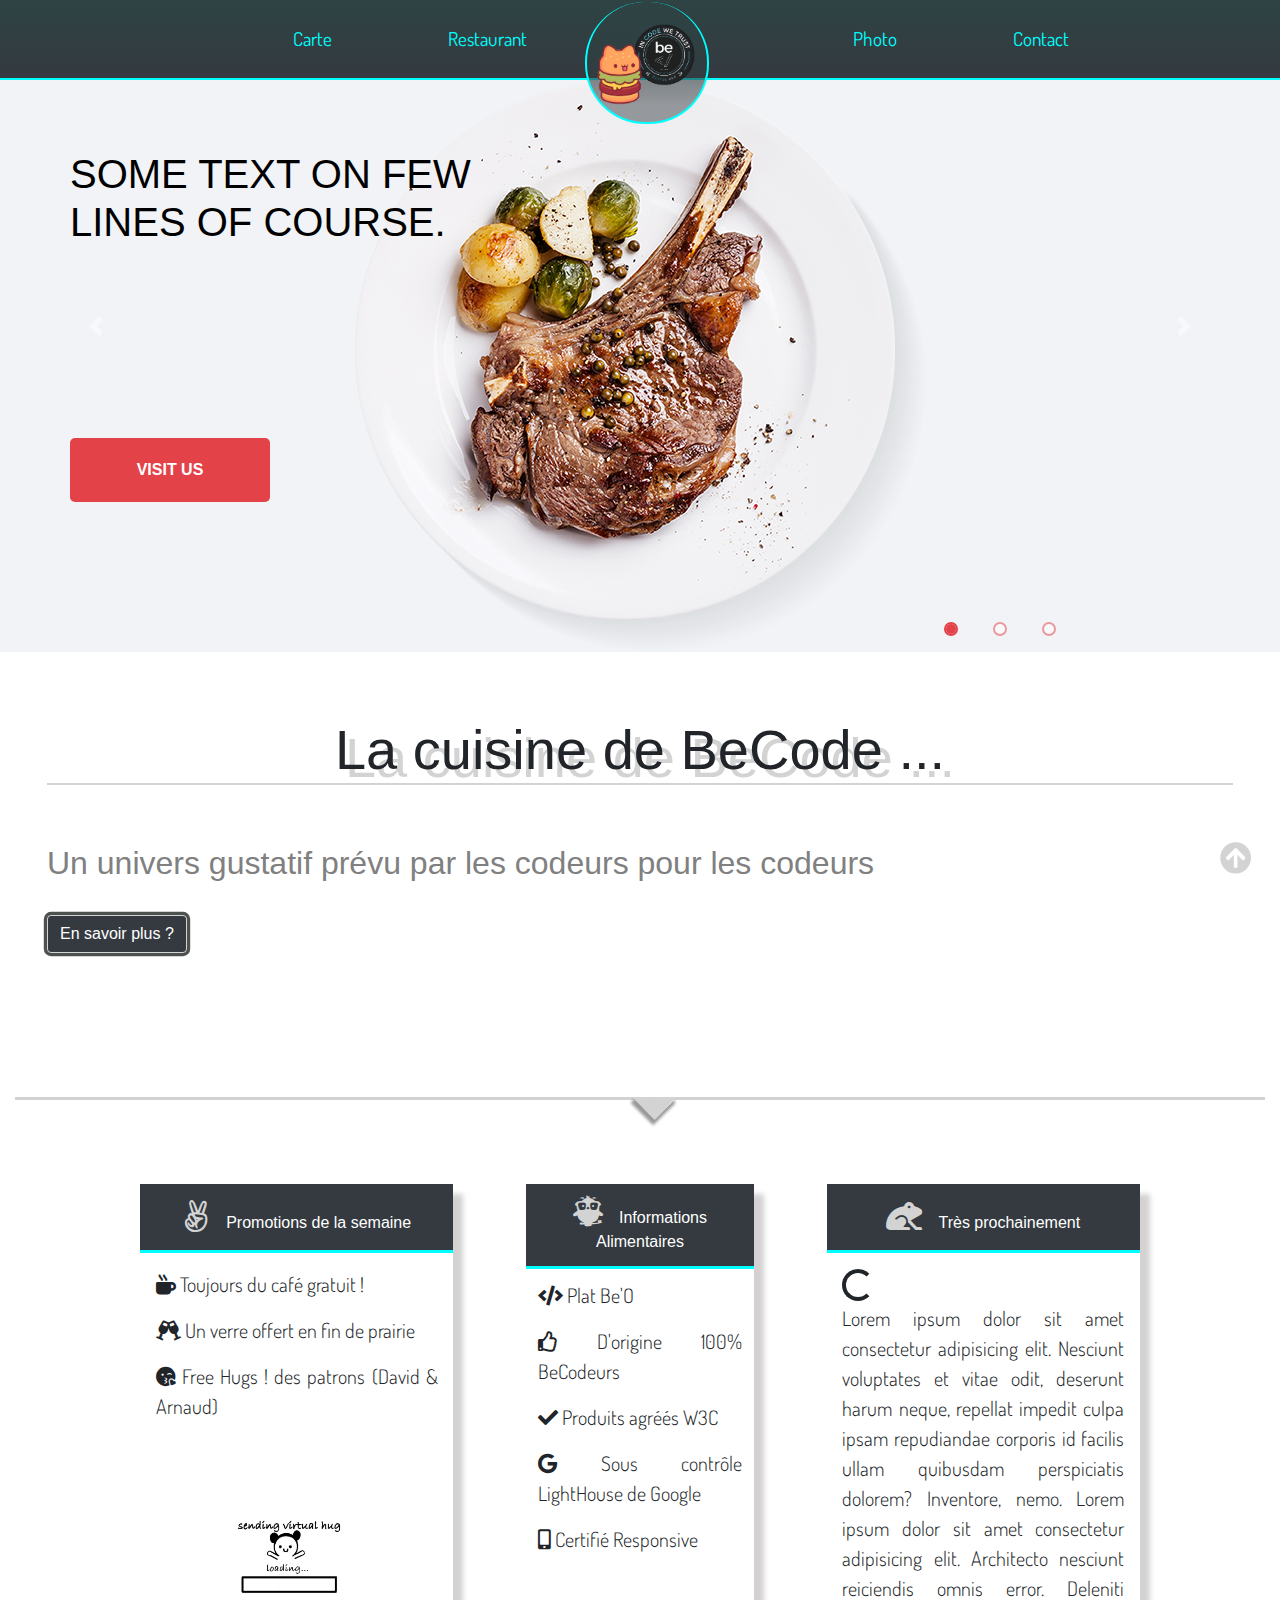
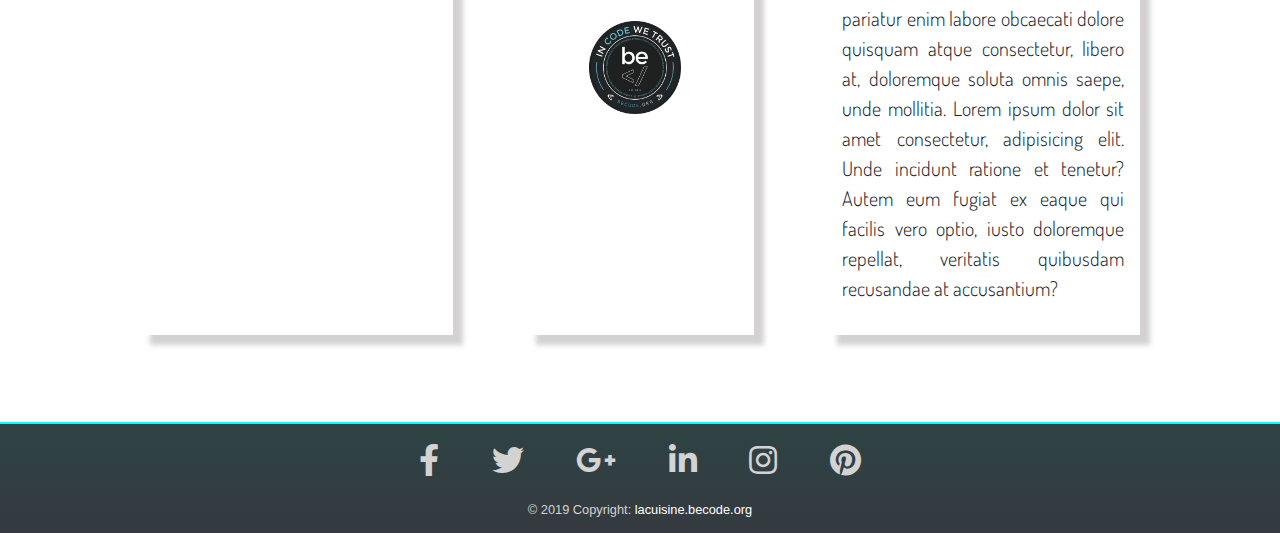
==== index.html @ 1df0ed04 "rectification erreurs" ====
<!DOCTYPE Html>
<html lang="fr">
<head>
  <title> ... </title>
  <meta http-equiv="Content-Type" content="text/html;charset=UTF-8">
  <meta name="Description" content=" ... ">
  <meta name="viewport" content="width=device-width, initial-scale=1">
  <link rel="stylesheet" href="https://use.fontawesome.com/releases/v5.8.2/css/all.css">
  <link rel="stylesheet" href="https://stackpath.bootstrapcdn.com/bootstrap/4.3.1/css/bootstrap.min.css">
  <script src="https://code.jquery.com/jquery-3.2.1.slim.min.js" integrity="sha384-KJ3o2DKtIkvYIK3UENzmM7KCkRr/rE9/Qpg6aAZGJwFDMVNA/GpGFF93hXpG5KkN" crossorigin="anonymous"></script>
  <script src="https://cdnjs.cloudflare.com/ajax/libs/popper.js/1.12.9/umd/popper.min.js" integrity="sha384-ApNbgh9B+Y1QKtv3Rn7W3mgPxhU9K/ScQsAP7hUibX39j7fakFPskvXusvfa0b4Q" crossorigin="anonymous"></script>
  <script src="https://maxcdn.bootstrapcdn.com/bootstrap/4.0.0/js/bootstrap.min.js" integrity="sha384-JZR6Spejh4U02d8jOt6vLEHfe/JQGiRRSQQxSfFWpi1MquVdAyjUar5+76PVCmYl" crossorigin="anonymous"></script>
  <link href="https://fonts.googleapis.com/css?family=Dosis&display=swap" rel="stylesheet">
  <link rel="stylesheet" media="screen and (min-width: 960px)" href="css/style.css" type="text/css" />
  <link rel="stylesheet" media="screen and (max-width: 479px)" href="css/mobile.css" type="text/css" />
  <link rel="stylesheet" media="screen and (min-width: 480px) and (max-width: 959px)" href="css/tablet.css" type="text/css" />


  <link rel="icon" href="img/ico.png" />
</head>
<body>
<header>
  <!--Barre de navigation-->
  <div id="top"></div>
  <div class="nav-desktop-active">
    <nav class="navbar navbar-expand-md fixed-top navbar-dark bg-dark">
        <div class="navbar-collapse collapse w-100 dual-collapse2 order-1 order-md-0">
            <ul class="navbar-nav ml-auto">
                <li class="nav-item">
                    <a class="nav-link" href="carte.html">Carte</a>
                </li>
                <li class="nav-item">
                    <a class="nav-link" href="restaurant.html">Restaurant</a>
                </li>
            </ul>
        </div>
        <div class="mx-auto order-0 mt-lg-5 mt-0 order-md-1 position-relative">
            <div class="navbar-nav mr-auto">
                <div class="logo-item">
                    <a class="logo" href="index.html"></a>
                      </div>
            </div>
            <button class="navbar-toggler" type="button" data-toggle="collapse" data-target=".dual-collapse2">
                <span class="navbar-toggler-icon"></span>
            </button>
        </div>
        <div class="navbar-collapse collapse w-100 dual-collapse2 order-2 order-md-2">
            <ul class="navbar-nav mr-auto">
                  <li class="nav-item">
                        <div class="url-index">
                      <a class="nav-link" href="index.html">Accueil</a>
                         </div>
                  </li>

                <li class="nav-item">
                    <a class="nav-link" href="photo.html">Photo</a>
                </li>
                <li class="nav-item">
                    <a class="nav-link" href="contact.html">Contact</a>
                </li>
            </ul>
        </div>
</nav>
</div>
<div class="nav-mobile-active">
    <nav class="navbar fixed-top navbar-dark bg-dark">
        <div class="navbar-collapse collapse w-100 dual-collapse2 order-2">
            <ul class="navbar-nav ml-auto">
                            <li class="nav-item">
                                <a class="nav-link" href="index.html">Accueil</a>
                            </li>
                <li class="nav-item">
                    <a class="nav-link" href="carte.html">Carte</a>
                </li>
                <li class="nav-item">
                    <a class="nav-link" href="restaurant.html">Restaurant</a>
                </li>
            </ul>
        </div>
        <div class="mx-auto order-0 mt-lg-5 mt-0 order-md-1 position-relative">
                <div class="logo-item">
                      </div>
            <button class="navbar-toggler" type="button" data-toggle="collapse" data-target=".dual-collapse2">
                <span class="navbar-toggler-icon"></span>
            </button>
        </div>
        <div class="navbar-collapse collapse w-100 dual-collapse2 order-3">
            <ul class="navbar-nav mr-auto">
                <li class="nav-item">
                    <a class="nav-link" href="photo.html">Photo</a>
                </li>
                <li class="nav-item">
                    <a class="nav-link" href="contact.html">Contact</a>
                </li>
            </ul>
        </div>
</nav>
</div>

<!--Fin barre de navigation-->
 <!---Début du carousel-->
            
 <!-- starting the carousel 3 images for now-->
 <div id="carouselMain" class="carousel slide carousel-fade" data-ride="carousel">
     <!-- starting the indicative dots -->
     <ol class="carousel-indicators"> <!-- bouton de visualisation -> changer la position 2nd temps -->
         <li data-target="#carouselMain" data-slide-to="0" class="active"></li> <!-- first image active by default -->
         <li data-target="#carouselMain" data-slide-to="1"></li>
         <li data-target="#carouselMain" data-slide-to="2"></li>
     </ol> <!-- end of the indicative dots-->

     <!-- starting the content of the carousel-->
     <div class="carousel-inner" role="listbox">
         <!-- first slide -->
         <div class="carousel-item active"> <!-- first slide is active -->
             <div class="view"> <!-- image de fond -->
                 <img class="d-block" src="img/steack1.png" alt="First slide">
                 <div class="mask rgba-black-light"></div> <!-- alt values = rgba-black-strong, mask rgba-black-slight-->
             </div>
             <div class="carousel-caption"> <!-- Légende à Déplacer et customiser -->
                 <h3 class="h3-responsive">Some text on few lines of course.</h3>
                 <p>Visit us</p>
             </div>
         </div> <!-- end of the first slide -->

         <!-- second slide -->
         <div class="carousel-item">
             <div class="view">
                 <img class="d-block" src="img/langouste.png" alt="Second slide">
                 <div class="mask rgba-black-slight"></div>
             </div>
             <div class="carousel-caption">
                 <h3 class="h3-responsive">Some text on few lines of course.</h3>
                 <p>Visit us</p>
             </div>
         </div> <!-- end of second slide -->

         <!-- third slide -->
         <div class="carousel-item">
             <div class="view">
                 <img class="d-block" src="img/moules.png" alt="Third slide"> <!-- w-100 class for full-->
             <div class="mask rgba-black-strong"></div>
             </div>
             <div class="carousel-caption">
                 <h3 class="h3-responsive">Some text on few lines of course.</h3>
                 <p>Visit us</p>
             </div>
         </div><!-- end of the third slide-->
     </div><!-- end of the carousel content-->

     <!-- starting to add controls (arrows) -->
     <a class="carousel-control-prev" href="#carouselMain" role="button" data-slide="prev">
         <span class="carousel-control-prev-icon" aria-hidden="true"></span>
         <span class="sr-only">Previous</span> <!-- for screan readers only even if lack of accessibility -->
     </a>
     <a class="carousel-control-next" href="#carouselMain" role="button" data-slide="next">
         <span class="carousel-control-next-icon" aria-hidden="true"></span>
         <span class="sr-only">Next</span>
     </a>
 </div>
 <!-- end of the carousel(wrapper)-->
     <!--Fin du carousel-->
</header>
 <!-- Premier contenant-->
<div class="container-fluid">
<div class="contenair-1">
        <div class="jumbotron">
    <h1 class="display-4">La cuisine de BeCode ...</h1>
    <h2>Un univers gustatif prévu par les codeurs pour les codeurs</h2>
 
    <p>
            <a class="btn btn-primary" data-toggle="collapse" href="#collapseExample" role="button" aria-expanded="false" aria-controls="collapseExample">
              En savoir plus ?
            </a>
          </p>
          <div class="collapse" id="collapseExample">
            <div class="card card-body">
                            <p class="lead">Bien coder, c'est comme bien manger !</p>
                            <p class="lead">Être assis à table pour un bon repas équivaut à s'asseoir en groupe autour d'un projet afin de partager  chacun ses idées. Comme le dit le proverbe : 
                              <q>L'union fait la force</q>, tel un barbecue, il est toujours plus agréable  de le cuire en commun avec ses amis ou invités.</p>
                              <p class="lead">Notre <q>BeRestoCode</q> est basé sur le principe du travail en groupe et surtout sur le partage des connaissances.</p>
                              <p class="lead">A vos fourchettes, sortez les claviers, le wifi est gratuit, mais surtout mangez et codez a volonté avec un maximum de plaisir ! </p>
                              <p class="lead">Bon <q>APPKTIT</q> !</p>
            </div>
          </div>
   <!--Partie caché par la checkbox-->


</div>
<div class="border-angle"></div>
        </div>

         <!-- Fin du Premier contenant-->
 <!--Debut du 2e contenant-->
<div class="contenair-2">

<div class="row row justify-content-between">
     <!--Panel 1-->
<div class="col-md-4">
  <div class="panel panel-default">
  <div class="panel-heading"><i class="fab fa-angellist fa-md mr-md-3 mr-3 fa-2x" style="color: lightgray;"></i>Promotions de la semaine</div>
  <div class="panel-body">
  
<p class="lead"><i class="fas fa-mug-hot fa-1x"></i><span> Toujours du café gratuit !</span></p>
<p class="lead"><i class="fas fa-glass-cheers fa-1x"></i><span> Un verre offert en fin de prairie</span></p>
<p class="lead"><i class="fas fa-kiss-wink-heart fa-1x"></i><span> Free Hugs ! des patrons (David & Arnaud)</span></p>


<img src="img/hugs.gif" alt="Hugs">






    
  </div>
  </div></div>
   <!--Panel 2-->
<div class="col-md-3 ">
    <div class="panel panel-default">
        <div class="panel-heading"><i class="fab fa-earlybirds fa-md mr-md-3 mr-3 fa-2x" style="color: lightgray;"></i>Informations Alimentaires</div>
        <div class="panel-body">

          <p class="lead"><i class="fas fa-code fa-1x"></i><span> Plat Be'O</span></p>
          <p class="lead"><i class="far fa-thumbs-up fa-1x"></i><span> D'origine 100% BeCodeurs</span></p>
          <p class="lead"><i class="fas fa-check fa-1x"></i><span> Produits agréés W3C </span></p>
          <p class="lead"><i class="fab fa-google fa-1x"></i><span> Sous contrôle LightHouse de Google </span></p>
          <p class="lead"><i class="fas fa-mobile-alt fa-1x"></i><span> Certifié Responsive </span></p>
          <img src="img/becode.png" alt="Hugs">

        </div>
        </div>
</div>
 <!--Panel 3-->
<div class="col-md-4">
    <div class="panel panel-default">
        <div class="panel-heading"><i class="fas fa-frog fa-md mr-md-3 mr-3 fa-2x" style="color: lightgray;"></i>Très prochainement</div>
        <div class="panel-body">
            <div class="spinner-border" role="status">
                <span class="sr-only">Loading...</span>
              </div>
              <p class="lead">Lorem ipsum dolor sit amet consectetur adipisicing elit. Nesciunt voluptates et vitae odit, deserunt harum neque, repellat impedit culpa ipsam repudiandae corporis id facilis ullam quibusdam perspiciatis dolorem? Inventore, nemo.
                  Lorem ipsum dolor sit amet consectetur adipisicing elit. Architecto nesciunt reiciendis omnis error. Deleniti pariatur enim labore obcaecati dolore quisquam atque consectetur, libero at, doloremque soluta omnis saepe, unde mollitia.
                  Lorem ipsum dolor sit amet consectetur, adipisicing elit. Unde incidunt ratione et tenetur? Autem eum fugiat ex eaque qui facilis vero optio, iusto doloremque repellat, veritatis quibusdam recusandae at accusantium?
              </p>
        </div>
        </div>
</div>
</div>

</div>


</div>
 <!--Pied de page-->
<div class="footer-custom">
     <!--1er Partie : Picto-->
<footer id="sticky-footer" class="py-2">
  <div class="py-3 container text-center">
      <a class="fb-ic" href="#">
          <i class="fab fa-facebook-f fa-lg white-text mr-md-5 mr-3 fa-2x" style="color: lightgray;"> </i>
        </a>

        <a class="tw-ic" href="#">
          <i class="fab fa-twitter fa-lg white-text mr-md-5 mr-3 fa-2x" style="color: lightgray;"> </i>
        </a>

        <a class="gplus-ic" href="#">
          <i class="fab fa-google-plus-g fa-lg white-text mr-md-5 mr-3 fa-2x" style="color: lightgray;"> </i>
        </a>

        <a class="li-ic">
          <i class="fab fa-linkedin-in fa-lg white-text mr-md-5 mr-3 fa-2x" style="color: lightgray;"> </i>
        </a>

        <a class="ins-ic" href="#">
          <i class="fab fa-instagram fa-lg white-text mr-md-5 mr-3 fa-2x" style="color: lightgray;"> </i>
        </a>

        <a class="pin-ic" href="#">
          <i class="fab fa-pinterest fa-lg white-text fa-2x" style="color: lightgray;"> </i>
        </a>

  </div>
 <!--2e Partie : Copyright-->
  <div class="py-1 container text-center">
    <div class="copyright">
    <small>© 2019 Copyright: <a href="#"> lacuisine.becode.org</a></small>
  </div>
  </div>
</footer>
</div>

<div class="btn-top">
<a href="#top"><i class="fas fa-arrow-circle-up fa-lg white-text mr-md-5 mr-3 fa-2x"></i></a>
</div> 

</body>
</html>
---- css/style.css ----
@charset "UTF-8";
@media screen and (min-width: 960px) {
  .contener {
    padding-top: 100px;
    width: 100%;
  }
  .contener .pick1 {
    height: auto;
    width: 100%;
    margin: 15px;
  }
  .contener .lead {
    margin-left: 30px;
    font-family: "Dosis", sans-serif;
    font-size: 130%;
    opacity: 0;
    transition: 4s ease-in-out;
  }
  .contener .lead:hover {
    transition: 1s ease-in-out;
    opacity: 1;
  }
  .contener .box2 {
    margin-right: 30px;
    font-family: "Dosis", sans-serif;
    font-size: 130%;
  }
  .contener .slide {
    opacity: 0;
    transition: 4s ease-in-out;
  }
  .contener .slide:hover {
    transition: 1s ease-in-out;
    opacity: 1;
  }
  .contener .pick2 {
    height: auto;
    width: 100%;
    margin: 15px;
  }
  .contener .pick3 {
    height: auto;
    width: 100%;
    margin: 15px;
  }
  .contener .box3 {
    margin-left: 30px;
    font-family: "Dosis", sans-serif;
    font-size: 130%;
  }

  /*on retouche juste la position des indicateurs*/
  .carousel-1 {
    margin-top: 15%;
  }

  .carousel-indicators {
    justify-content: center;
  }

  .view > .container-fluid figure {
    overflow: hidden;
  }
  .view > .container-fluid .img_left img, .view > .container-fluid .img_right img {
    width: 100%;
    height: auto;
  }

  nav[aria-label] {
    margin-top: 20px;
    display: flex;
    justify-content: center;
    align-items: center;
  }

  .container-formulaire {
    padding-top: 80px;
    margin: 5%;
  }
  .container-formulaire h1 {
    padding-bottom: 1%;
    text-shadow: lightgrey 10px 8px;
    border-bottom: 2px solid lightgray;
  }
  .container-formulaire form {
    margin-top: 3%;
  }
  .container-formulaire .btn-primary {
    background-color: #343a40;
    border-color: lightgray;
    box-shadow: 0 0 0 0.2rem #4e524e;
  }
  .container-formulaire .btn-primary:active {
    background: #343a40;
    background: linear-gradient(0deg, #343a40 4%, #2e4344 100%);
    box-shadow: 0 0 0 0.2rem #4e524e;
  }
  .container-formulaire .btn-primary:active .fas {
    color: greenyellow;
  }
  .container-formulaire .btn-primary:not(:disabled):not(.disabled).active, .container-formulaire .btn-primary:not(:disabled):not(.disabled):active, .container-formulaire .show > .btn-primary.dropdown-toggle {
    background-color: #343a40;
    border-color: lightgray;
    box-shadow: 0 0 0 0.2rem #4e524e;
  }

  .url-index {
    display: none;
  }

  .navbar {
    font-family: "Dosis", sans-serif;
    background: #343a40;
    background: linear-gradient(0deg, #343a40 4%, #2e4344 100%);
    border-bottom: 2px solid cyan;
    height: 80px;
  }

  .nav-desktop-active {
    display: block;
  }

  .nav-mobile-active {
    display: none;
  }

  .navbar-nav {
    padding-top: 0;
    padding-bottom: 0;
  }
  .navbar-nav .nav-item {
    font-size: 120%;
    text-align: center;
    vertical-align: middle;
    padding: 0px 50px 0px 50px;
  }
  .navbar-nav .nav-item .nav-link {
    color: cyan;
    vertical-align: middle;
    border-radius: 15px;
    transition: 1s ease-in-out;
    transform: scale(1);
  }
  .navbar-nav .nav-item .nav-link:hover {
    background: aqua;
    background: linear-gradient(0deg, rgba(0, 255, 255, 0.4794292717) 14%, #343a40 100%);
    -moz-border-radius: 15%;
    -o-border-radius: 15%;
    -webkit-border-radius: 15%;
    border-radius: 15%;
    transition: 1s ease-in-out;
    transform: scale(1.1);
  }

  .logo-item {
    margin-right: 50px;
  }
  .logo-item .logo {
    display: block;
    background-image: url(../img/logo.png), linear-gradient(0deg, rgba(52, 58, 64, 0.4794292717) 14%, #2e4344 100%);
    background-size: cover;
    background-repeat: no-repeat;
    width: 60px;
    height: 60px;
    top: 0;
    padding: 100%;
    border-bottom: 2px solid cyan;
    border-left: 2px solid cyan;
    border-right: 2px solid cyan;
    border-radius: 60px;
    transition: 1s ease-in-out;
    transform: scale(1);
  }
  .logo-item .logo:hover {
    background-image: url(../img/logo.gif), linear-gradient(0deg, rgba(0, 255, 255, 0.4794292717) 14%, #343a40 100%);
    transition: 1s ease-in-out;
    transform: scale(1.1);
  }

  /*General display*/
  .carousel-inner {
    padding-top: 80px;
  }

  .view {
    display: flex;
    justify-content: center;
    background-color: #f1f3f6;
  }

  .carousel-caption {
    top: 0;
    bottom: auto;
    left: 0;
    right: auto;
    width: 50%;
    max-width: 500px;
    padding-left: 20px;
    margin-left: 50px;
    margin-top: 50px;
  }

  .carousel-caption h3 {
    font-family: "Rubik", sans-serif;
    font-weight: thin;
    text-align: left;
    color: black;
    text-transform: uppercase;
    font-size: 2.5em;
    margin-bottom: 40%;
  }

  .carousel-caption p {
    background-color: #e44249;
    border-radius: 5px;
    text-transform: uppercase;
    color: white;
    padding: 20px;
    max-width: 200px;
    font-weight: bold;
  }

  /*Changer les indicateurs y compris au moment de la sélection*/
  .carousel-indicators {
    justify-content: flex-end;
  }

  .carousel-indicators li {
    width: 10px;
    height: 10px;
    border-radius: 100%;
    border: 2px solid #e44249;
    margin-right: 2rem;
  }

  .carousel-indicators .active, .hover {
    background-color: #e44249;
  }

  .carousel-control-prev:hover, .carousel-control-next:hover {
    background-color: rgba(100, 190, 204, 0.5);
  }

  .contenair-1 {
    margin: 0px;
    width: auto;
  }
  .contenair-1 .jumbotron {
    background-color: white;
  }
  .contenair-1 .jumbotron h1 {
    border-bottom: 2px solid lightgray;
    font-weight: 400;
    text-align: center;
    margin-bottom: 5%;
    text-shadow: lightgrey 10px 8px;
  }
  .contenair-1 .jumbotron h2 {
    color: gray;
  }
  .contenair-1 .jumbotron p .btn-primary {
    margin-top: 2%;
    background-color: #343a40;
    border-color: lightgray;
    box-shadow: 0 0 0 0.2rem #4e524e;
  }
  .contenair-1 .jumbotron p .btn-primary:active {
    background: #343a40;
    background: linear-gradient(0deg, #343a40 4%, #2e4344 100%);
    box-shadow: 0 0 0 0.2rem #4e524e;
  }
  .contenair-1 .jumbotron p .btn-primary:active .fas {
    color: greenyellow;
  }
  .contenair-1 .jumbotron p .btn-primary:not(:disabled):not(.disabled).active, .contenair-1 .jumbotron p .btn-primary:not(:disabled):not(.disabled):active, .contenair-1 .jumbotron p .show > .btn-primary.dropdown-toggle {
    background-color: #343a40;
    border-color: lightgray;
    box-shadow: 0 0 0 0.2rem #4e524e;
  }

  .border-angle {
    position: relative;
    padding: 1em;
    box-sizing: border-box;
    box-shadow: 0px 3px 0px 0 rgba(146, 141, 141, 0.4);
  }

  .border-angle::after {
    content: "";
    position: absolute;
    width: 0;
    height: 0;
    margin-left: -0.5em;
    bottom: -2em;
    left: 50%;
    border: 1em solid black;
    border-color: transparent transparent lightgray lightgray;
    transform-origin: 0 0;
    transform: rotate(-45deg);
    box-shadow: -5px 3px 3px 0 rgba(0, 0, 0, 0.4);
  }

  .contenair-2 {
    display: block;
    margin: 2% 0% 2% 0%;
  }
  .contenair-2 .col-md-10 {
    margin: 0px;
  }
  .contenair-2 .row {
    padding: 5% 10% 5% 10%;
  }
  .contenair-2 .row .panel {
    box-shadow: 10px 10px 5px 0 rgba(146, 141, 141, 0.4);
    height: 100%;
    transition: 1s ease-in-out;
    transform: scale(1);
  }
  .contenair-2 .row .panel:hover {
    transition: 1s ease-in-out;
    transform: scale(1.1);
  }
  .contenair-2 .row .panel .panel-heading {
    text-align: center;
    background-color: #343a40;
    border-bottom: 3px solid cyan;
    color: white;
    padding: 5%;
  }
  .contenair-2 .row .panel .panel-heading:hover {
    color: cyan;
  }
  .contenair-2 .row .panel .panel-body {
    font-family: "Dosis", sans-serif;
    text-align: justify;
    padding: 5%;
  }
  .contenair-2 .row .panel .panel-body img {
    padding: 25% 0% 0% 25%;
    width: 70%;
    text-align: center;
  }

  .footer-custom {
    border-top: 2px solid cyan;
    color: lightgray;
    background: #343a40;
    background: linear-gradient(0deg, #343a40 4%, #2e4344 100%);
  }

  .copyright {
    bottom: 0;
    right: 0;
  }
  .copyright a {
    color: white;
  }

  .btn-top {
    position: fixed;
    padding-bottom: 25px;
    margin-right: -20px;
    right: 0;
    bottom: 0;
    z-index: 100;
  }
  .btn-top a {
    color: lightgrey;
  }
  .btn-top a:hover {
    color: cyan;
  }
}

/*# sourceMappingURL=style.css.map */
---- css/mobile.css ----
@charset "UTF-8";
@media screen and (max-width: 479px) {
  .contener {
    padding-top: 100px;
    width: 100%;
  }
  .contener .pick1 {
    height: auto;
    width: 100%;
    margin: 15px;
  }
  .contener .lead {
    margin-left: 30px;
    font-family: "Dosis", sans-serif;
    font-size: 130%;
    opacity: 1;
    transition: 4s ease-in-out;
  }
  .contener .lead .col-5 ul li {
    list-style: none;
  }
  .contener .lead .col-7 ul li {
    list-style: none;
  }
  .contener .box2 {
    margin-right: 30px;
    font-family: "Dosis", sans-serif;
    font-size: 130%;
  }
  .contener .slide {
    transition: 1s ease-in-out;
    opacity: 1;
  }
  .contener .pick2 {
    height: auto;
    width: 100%;
    margin: 15px;
  }
  .contener .pick3 {
    height: auto;
    width: 100%;
    margin: 15px;
  }
  .contener .box3 {
    margin-left: 30px;
    font-family: "Dosis", sans-serif;
    font-size: 130%;
  }

  /*on retouche juste la position des indicateurs*/
  .carousel-1 {
    margin-top: 15%;
  }

  .carousel-indicators {
    justify-content: center;
  }

  .view > .container-fluid figure {
    overflow: hidden;
  }
  .view > .container-fluid .img_left img, .view > .container-fluid .img_right img {
    width: 100%;
    height: auto;
  }

  nav[aria-label] {
    margin-top: 20px;
    display: flex;
    justify-content: center;
    align-items: center;
  }

  .container-formulaire {
    padding-top: 80px;
    margin: 5%;
  }
  .container-formulaire h1 {
    padding-bottom: 1%;
    text-shadow: lightgrey 10px 8px;
    border-bottom: 2px solid lightgray;
  }
  .container-formulaire form {
    margin-top: 3%;
    text-align: center;
  }
  .container-formulaire .btn-primary {
    background-color: #343a40;
    border-color: lightgray;
    box-shadow: 0 0 0 0.2rem #4e524e;
  }
  .container-formulaire .btn-primary:active {
    background: #343a40;
    background: linear-gradient(0deg, #343a40 4%, #2e4344 100%);
    box-shadow: 0 0 0 0.2rem #4e524e;
  }
  .container-formulaire .btn-primary:active .fas {
    color: greenyellow;
  }
  .container-formulaire .btn-primary:not(:disabled):not(.disabled).active, .container-formulaire .btn-primary:not(:disabled):not(.disabled):active, .container-formulaire .show > .btn-primary.dropdown-toggle {
    background-color: #343a40;
    border-color: lightgray;
    box-shadow: 0 0 0 0.2rem #4e524e;
  }

  .nav-desktop-active {
    display: none;
  }

  .nav-mobile-active {
    display: block;
  }

  .navbar {
    font-family: "Dosis", sans-serif;
    background: #343a40;
    background: linear-gradient(0deg, #343a40 4%, #2e4344 100%);
    border-bottom: 2px solid cyan;
    height: 80px;
  }

  .navbar-nav {
    padding-top: 0;
    padding-bottom: 0;
    background: #343a40;
  }
  .navbar-nav .nav-item {
    text-align: Left;
    padding-left: 5%;
    vertical-align: middle;
  }
  .navbar-nav .nav-item .nav-link {
    color: cyan;
    vertical-align: middle;
    transition: 1s ease-in-out;
    transform: scale(1);
  }
  .navbar-nav .nav-item .nav-link:hover {
    transition: 1s ease-in-out;
    transform: scale(1.1);
  }

  .navbar-dark .navbar-toggler-icon {
    text-align: left;
    background-image: url(../img/logo.png), linear-gradient(0deg, rgba(52, 58, 64, 0.4794292717) 14%, #2e4344 100%);
    background-size: cover;
    background-repeat: no-repeat;
    width: 60px;
    height: 60px;
    top: 0;
    border-bottom: 2px solid cyan;
    border-left: 2px solid cyan;
    border-right: 2px solid cyan;
    border-radius: 60px;
    transition: 1s ease-in-out;
    transform: scale(1);
  }
  .navbar-dark .navbar-toggler-icon:hover {
    background-image: url(../img/logo.gif), linear-gradient(0deg, rgba(0, 255, 255, 0.4794292717) 14%, #343a40 100%);
    transition: 1s ease-in-out;
    transform: scale(1.1);
  }

  .carousel-inner {
    padding-top: 80px;
  }

  .view {
    display: flex;
    justify-content: center;
    background-color: #f1f3f6;
  }

  .carousel-caption {
    top: 0;
    bottom: auto;
    left: 0;
    right: auto;
    width: 50%;
    max-width: 500px;
    padding-left: 20px;
    margin-left: 50px;
    margin-top: 50px;
  }

  .carousel-caption h3 {
    font-family: "Rubik", sans-serif;
    font-weight: thin;
    text-align: left;
    color: black;
    text-transform: uppercase;
    font-size: 2em;
    margin-bottom: 40%;
  }

  .carousel-caption p {
    background-color: #e44249;
    border-radius: 5px;
    text-transform: uppercase;
    color: white;
    padding: 20px;
    max-width: 200px;
    font-weight: bold;
  }

  /*Changer les indicateurs y compris au moment de la sélection*/
  .carousel-indicators {
    justify-content: flex-end;
  }

  .carousel-indicators li {
    width: 10px;
    height: 10px;
    border-radius: 100%;
    border: 2px solid #e44249;
    margin-right: 2rem;
  }

  .carousel-indicators .active, .hover {
    background-color: #e44249;
  }

  .carousel-control-prev:hover, .carousel-control-next:hover {
    background-color: rgba(100, 190, 204, 0.5);
  }

  .contenair-1 {
    margin: 0px;
    width: auto;
  }
  .contenair-1 .jumbotron {
    background-color: white;
  }
  .contenair-1 .jumbotron h1 {
    border-bottom: 2px solid lightgray;
    font-weight: 400;
    text-align: center;
    margin-bottom: 5%;
    text-shadow: lightgrey 10px 8px;
  }
  .contenair-1 .jumbotron h2 {
    color: gray;
  }
  .contenair-1 .jumbotron p {
    text-align: center;
  }
  .contenair-1 .jumbotron p .btn-primary {
    margin-top: 10%;
    background-color: #343a40;
    border-color: lightgray;
    box-shadow: 0 0 0 0.2rem #4e524e;
  }
  .contenair-1 .jumbotron p .btn-primary:active {
    background: #343a40;
    background: linear-gradient(0deg, #343a40 4%, #2e4344 100%);
    box-shadow: 0 0 0 0.2rem #4e524e;
  }
  .contenair-1 .jumbotron p .btn-primary:active .fas {
    color: greenyellow;
  }
  .contenair-1 .jumbotron p .btn-primary:not(:disabled):not(.disabled).active, .contenair-1 .jumbotron p .btn-primary:not(:disabled):not(.disabled):active, .contenair-1 .jumbotron p .show > .btn-primary.dropdown-toggle {
    background-color: #343a40;
    border-color: lightgray;
    box-shadow: 0 0 0 0.2rem #4e524e;
  }

  .border-angle {
    position: relative;
    padding: 1em;
    box-sizing: border-box;
    box-shadow: 0px 3px 0px 0 rgba(146, 141, 141, 0.4);
  }

  .border-angle::after {
    content: "";
    position: absolute;
    width: 0;
    height: 0;
    margin-left: -0.5em;
    bottom: -2em;
    left: 47%;
    border: 1em solid black;
    border-color: transparent transparent lightgray lightgray;
    transform-origin: 0 0;
    transform: rotate(-45deg);
    box-shadow: -5px 3px 3px 0 rgba(0, 0, 0, 0.4);
  }

  .contenair-2 {
    display: block;
    margin: 10% 0% 2% 0%;
  }
  .contenair-2 .col, .contenair-2 .col-1, .contenair-2 .col-10, .contenair-2 .col-11, .contenair-2 .col-12, .contenair-2 .col-2, .contenair-2 .col-3, .contenair-2 .col-4, .contenair-2 .col-5, .contenair-2 .col-6, .contenair-2 .col-7, .contenair-2 .col-8, .contenair-2 .col-9, .contenair-2 .col-auto, .contenair-2 .col-lg, .contenair-2 .col-lg-1, .contenair-2 .col-lg-10, .contenair-2 .col-lg-11, .contenair-2 .col-lg-12, .contenair-2 .col-lg-2, .contenair-2 .col-lg-3, .contenair-2 .col-lg-4, .contenair-2 .col-lg-5, .contenair-2 .col-lg-6, .contenair-2 .col-lg-7, .contenair-2 .col-lg-8, .contenair-2 .col-lg-9, .contenair-2 .col-lg-auto, .contenair-2 .col-md, .contenair-2 .col-md-1, .contenair-2 .col-md-10, .contenair-2 .col-md-11, .contenair-2 .col-md-12, .contenair-2 .col-md-2, .contenair-2 .col-md-3, .contenair-2 .col-md-4, .contenair-2 .col-md-5, .contenair-2 .col-md-6, .contenair-2 .col-md-7, .contenair-2 .col-md-8, .contenair-2 .col-md-9, .contenair-2 .col-md-auto, .contenair-2 .col-sm, .contenair-2 .col-sm-1, .contenair-2 .col-sm-10, .contenair-2 .col-sm-11, .contenair-2 .col-sm-12, .contenair-2 .col-sm-2, .contenair-2 .col-sm-3, .contenair-2 .col-sm-4, .contenair-2 .col-sm-5, .contenair-2 .col-sm-6, .contenair-2 .col-sm-7, .contenair-2 .col-sm-8, .contenair-2 .col-sm-9, .contenair-2 .col-sm-auto, .contenair-2 .col-xl, .contenair-2 .col-xl-1, .contenair-2 .col-xl-10, .contenair-2 .col-xl-11, .contenair-2 .col-xl-12, .contenair-2 .col-xl-2, .contenair-2 .col-xl-3, .contenair-2 .col-xl-4, .contenair-2 .col-xl-5, .contenair-2 .col-xl-6, .contenair-2 .col-xl-7, .contenair-2 .col-xl-8, .contenair-2 .col-xl-9, .contenair-2 .col-xl-auto {
    margin-bottom: 10%;
  }
  .contenair-2 .row {
    padding: 5% 10% 5% 10%;
  }
  .contenair-2 .row .panel {
    box-shadow: 10px 10px 5px 0 rgba(146, 141, 141, 0.4);
    padding-bottom: 60px;
    height: 100%;
    transition: 1s ease-in-out;
    transform: scale(1);
  }
  .contenair-2 .row .panel:hover {
    transition: 1s ease-in-out;
    transform: scale(1.1);
  }
  .contenair-2 .row .panel .panel-heading {
    text-align: center;
    background-color: #343a40;
    border-bottom: 3px solid cyan;
    color: white;
    padding: 5%;
  }
  .contenair-2 .row .panel .panel-heading:hover {
    color: cyan;
  }
  .contenair-2 .row .panel .panel-body {
    font-family: "Dosis", sans-serif;
    text-align: justify;
    padding: 5%;
  }
  .contenair-2 .row .panel .panel-body img {
    padding: 25% 0% 0% 25%;
    width: 70%;
    text-align: center;
  }

  .footer-custom {
    border-top: 2px solid cyan;
    color: lightgray;
    background: #343a40;
    background: linear-gradient(0deg, #343a40 4%, #2e4344 100%);
  }

  .copyright a {
    color: white;
  }

  .btn-top {
    position: fixed;
    padding-bottom: 25px;
    margin-right: -10px;
    right: 0;
    bottom: 0;
    z-index: 100;
  }
  .btn-top a {
    color: lightgrey;
  }
  .btn-top a:hover {
    color: cyan;
  }
}

/*# sourceMappingURL=mobile.css.map */
---- css/tablet.css ----
@charset "UTF-8";
@media screen and (min-width: 480px) and (max-width: 959px) {
  .contener {
    padding-top: 100px;
    width: 100%;
  }
  .contener .pick1 {
    height: auto;
    width: 100%;
    margin: 15px;
  }
  .contener .lead {
    margin-left: 30px;
    font-family: "Dosis", sans-serif;
    font-size: 130%;
    opacity: 1;
    transition: 4s ease-in-out;
  }
  .contener .box2 {
    margin-right: 30px;
    font-family: "Dosis", sans-serif;
    font-size: 130%;
  }
  .contener .slide {
    transition: 1s ease-in-out;
    opacity: 1;
  }
  .contener .pick2 {
    height: auto;
    width: 100%;
    margin: 15px;
  }
  .contener .pick3 {
    height: auto;
    width: 100%;
    margin: 15px;
  }
  .contener .box3 {
    margin-left: 30px;
    font-family: "Dosis", sans-serif;
    font-size: 130%;
  }

  /*on retouche juste la position des indicateurs*/
  .carousel-1 {
    margin-top: 15%;
  }

  .carousel-indicators {
    justify-content: center;
  }

  .view > .container-fluid figure {
    overflow: hidden;
  }
  .view > .container-fluid .img_left img, .view > .container-fluid .img_right img {
    width: 100%;
    height: auto;
  }

  nav[aria-label] {
    margin-top: 20px;
    display: flex;
    justify-content: center;
    align-items: center;
  }

  .container-formulaire {
    padding-top: 80px;
    margin: 5%;
  }
  .container-formulaire h1 {
    padding-bottom: 1%;
    text-shadow: lightgrey 10px 8px;
    border-bottom: 2px solid lightgray;
  }
  .container-formulaire form {
    margin-top: 3%;
    text-align: center;
  }
  .container-formulaire .btn-primary {
    background-color: #343a40;
    border-color: lightgray;
    box-shadow: 0 0 0 0.2rem #4e524e;
  }
  .container-formulaire .btn-primary:active {
    background: #343a40;
    background: linear-gradient(0deg, #343a40 4%, #2e4344 100%);
    box-shadow: 0 0 0 0.2rem #4e524e;
  }
  .container-formulaire .btn-primary:active .fas {
    color: greenyellow;
  }
  .container-formulaire .btn-primary:not(:disabled):not(.disabled).active, .container-formulaire .btn-primary:not(:disabled):not(.disabled):active, .container-formulaire .show > .btn-primary.dropdown-toggle {
    background-color: #343a40;
    border-color: lightgray;
    box-shadow: 0 0 0 0.2rem #4e524e;
  }

  .nav-desktop-active {
    display: none;
  }

  .nav-mobile-active {
    display: block;
  }

  .navbar {
    font-family: "Dosis", sans-serif;
    background: #343a40;
    background: linear-gradient(0deg, #343a40 4%, #2e4344 100%);
    border-bottom: 2px solid cyan;
    height: 80px;
  }

  .navbar-nav {
    padding-top: 0;
    padding-bottom: 0;
    background: #343a40;
  }
  .navbar-nav .nav-item {
    text-align: Left;
    padding-left: 5%;
    vertical-align: middle;
  }
  .navbar-nav .nav-item .nav-link {
    color: cyan;
    vertical-align: middle;
    transition: 1s ease-in-out;
    transform: scale(1);
  }
  .navbar-nav .nav-item .nav-link:hover {
    transition: 1s ease-in-out;
    transform: scale(1.1);
  }

  .navbar-dark .navbar-toggler-icon {
    text-align: left;
    background-image: url(../img/logo.png), linear-gradient(0deg, rgba(52, 58, 64, 0.4794292717) 14%, #2e4344 100%);
    background-size: cover;
    background-repeat: no-repeat;
    width: 60px;
    height: 60px;
    top: 0;
    border-bottom: 2px solid cyan;
    border-left: 2px solid cyan;
    border-right: 2px solid cyan;
    border-radius: 60px;
    transition: 1s ease-in-out;
    transform: scale(1);
  }
  .navbar-dark .navbar-toggler-icon:hover {
    background-image: url(../img/logo.gif), linear-gradient(0deg, rgba(0, 255, 255, 0.4794292717) 14%, #343a40 100%);
    transition: 1s ease-in-out;
    transform: scale(1.1);
  }

  .carousel-inner {
    padding-top: 80px;
  }

  .view {
    display: flex;
    justify-content: center;
    background-color: #f1f3f6;
  }

  .carousel-caption {
    top: 0;
    bottom: auto;
    left: 0;
    right: auto;
    width: 50%;
    max-width: 500px;
    padding-left: 20px;
    margin-left: 50px;
    margin-top: 50px;
  }

  .carousel-caption h3 {
    font-family: "Rubik", sans-serif;
    font-weight: thin;
    text-align: left;
    color: black;
    text-transform: uppercase;
    font-size: 2.5em;
    margin-bottom: 40%;
  }

  .carousel-caption p {
    background-color: #e44249;
    border-radius: 5px;
    text-transform: uppercase;
    color: white;
    padding: 20px;
    max-width: 200px;
    font-weight: bold;
  }

  /*Changer les indicateurs y compris au moment de la sélection*/
  .carousel-indicators {
    justify-content: flex-end;
  }

  .carousel-indicators li {
    width: 10px;
    height: 10px;
    border-radius: 100%;
    border: 2px solid #e44249;
    margin-right: 2rem;
  }

  .carousel-indicators .active, .hover {
    background-color: #e44249;
  }

  .carousel-control-prev:hover, .carousel-control-next:hover {
    background-color: rgba(100, 190, 204, 0.5);
  }

  .contenair-1 {
    margin: 0px;
    width: auto;
  }
  .contenair-1 .jumbotron {
    background-color: white;
  }
  .contenair-1 .jumbotron h1 {
    border-bottom: 2px solid lightgray;
    font-weight: 400;
    text-align: center;
    margin-bottom: 5%;
    text-shadow: lightgrey 10px 8px;
  }
  .contenair-1 .jumbotron h2 {
    color: gray;
  }
  .contenair-1 .jumbotron p {
    text-align: center;
  }
  .contenair-1 .jumbotron p .btn-primary {
    margin-top: 5%;
    background-color: #343a40;
    border-color: lightgray;
    box-shadow: 0 0 0 0.2rem #4e524e;
  }
  .contenair-1 .jumbotron p .btn-primary:active {
    background: #343a40;
    background: linear-gradient(0deg, #343a40 4%, #2e4344 100%);
    box-shadow: 0 0 0 0.2rem #4e524e;
  }
  .contenair-1 .jumbotron p .btn-primary:active .fas {
    color: greenyellow;
  }
  .contenair-1 .jumbotron p .btn-primary:not(:disabled):not(.disabled).active, .contenair-1 .jumbotron p .btn-primary:not(:disabled):not(.disabled):active, .contenair-1 .jumbotron p .show > .btn-primary.dropdown-toggle {
    background-color: #343a40;
    border-color: lightgray;
    box-shadow: 0 0 0 0.2rem #4e524e;
  }

  .border-angle {
    position: relative;
    padding: 1em;
    box-sizing: border-box;
    box-shadow: 0px 3px 0px 0 rgba(146, 141, 141, 0.4);
  }

  .border-angle::after {
    content: "";
    position: absolute;
    width: 0;
    height: 0;
    margin-left: -0.5em;
    bottom: -2em;
    left: 47%;
    border: 1em solid black;
    border-color: transparent transparent lightgray lightgray;
    transform-origin: 0 0;
    transform: rotate(-45deg);
    box-shadow: -5px 3px 3px 0 rgba(0, 0, 0, 0.4);
  }

  .contenair-2 {
    display: block;
    margin: 5% 0% 2% 0%;
  }
  .contenair-2 .col, .contenair-2 .col-1, .contenair-2 .col-10, .contenair-2 .col-11, .contenair-2 .col-12, .contenair-2 .col-2, .contenair-2 .col-3, .contenair-2 .col-4, .contenair-2 .col-5, .contenair-2 .col-6, .contenair-2 .col-7, .contenair-2 .col-8, .contenair-2 .col-9, .contenair-2 .col-auto, .contenair-2 .col-lg, .contenair-2 .col-lg-1, .contenair-2 .col-lg-10, .contenair-2 .col-lg-11, .contenair-2 .col-lg-12, .contenair-2 .col-lg-2, .contenair-2 .col-lg-3, .contenair-2 .col-lg-4, .contenair-2 .col-lg-5, .contenair-2 .col-lg-6, .contenair-2 .col-lg-7, .contenair-2 .col-lg-8, .contenair-2 .col-lg-9, .contenair-2 .col-lg-auto, .contenair-2 .col-md, .contenair-2 .col-md-1, .contenair-2 .col-md-10, .contenair-2 .col-md-11, .contenair-2 .col-md-12, .contenair-2 .col-md-2, .contenair-2 .col-md-3, .contenair-2 .col-md-4, .contenair-2 .col-md-5, .contenair-2 .col-md-6, .contenair-2 .col-md-7, .contenair-2 .col-md-8, .contenair-2 .col-md-9, .contenair-2 .col-md-auto, .contenair-2 .col-sm, .contenair-2 .col-sm-1, .contenair-2 .col-sm-10, .contenair-2 .col-sm-11, .contenair-2 .col-sm-12, .contenair-2 .col-sm-2, .contenair-2 .col-sm-3, .contenair-2 .col-sm-4, .contenair-2 .col-sm-5, .contenair-2 .col-sm-6, .contenair-2 .col-sm-7, .contenair-2 .col-sm-8, .contenair-2 .col-sm-9, .contenair-2 .col-sm-auto, .contenair-2 .col-xl, .contenair-2 .col-xl-1, .contenair-2 .col-xl-10, .contenair-2 .col-xl-11, .contenair-2 .col-xl-12, .contenair-2 .col-xl-2, .contenair-2 .col-xl-3, .contenair-2 .col-xl-4, .contenair-2 .col-xl-5, .contenair-2 .col-xl-6, .contenair-2 .col-xl-7, .contenair-2 .col-xl-8, .contenair-2 .col-xl-9, .contenair-2 .col-xl-auto {
    margin-bottom: 10%;
  }
  .contenair-2 .row {
    padding: 5% 10% 5% 10%;
  }
  .contenair-2 .row .panel {
    box-shadow: 10px 10px 5px 0 rgba(146, 141, 141, 0.4);
    padding-bottom: 60px;
    height: 100%;
    transition: 1s ease-in-out;
    transform: scale(1);
  }
  .contenair-2 .row .panel:hover {
    transition: 1s ease-in-out;
    transform: scale(1.1);
  }
  .contenair-2 .row .panel .panel-heading {
    text-align: center;
    background-color: #343a40;
    border-bottom: 3px solid cyan;
    color: white;
    padding: 5%;
  }
  .contenair-2 .row .panel .panel-heading:hover {
    color: cyan;
  }
  .contenair-2 .row .panel .panel-body {
    font-family: "Dosis", sans-serif;
    text-align: justify;
    padding: 5%;
  }
  .contenair-2 .row .panel .panel-body img {
    padding: 25% 0% 0% 25%;
    width: 70%;
    text-align: center;
  }

  .footer-custom {
    border-top: 2px solid cyan;
    color: lightgray;
    background: #343a40;
    background: linear-gradient(0deg, #343a40 4%, #2e4344 100%);
  }

  .copyright a {
    color: white;
  }

  .btn-top {
    position: fixed;
    padding-bottom: 25px;
    margin-right: -10px;
    right: 0;
    bottom: 0;
    z-index: 100;
  }
  .btn-top a {
    color: lightgrey;
  }
  .btn-top a:hover {
    color: cyan;
  }
}

/*# sourceMappingURL=tablet.css.map */
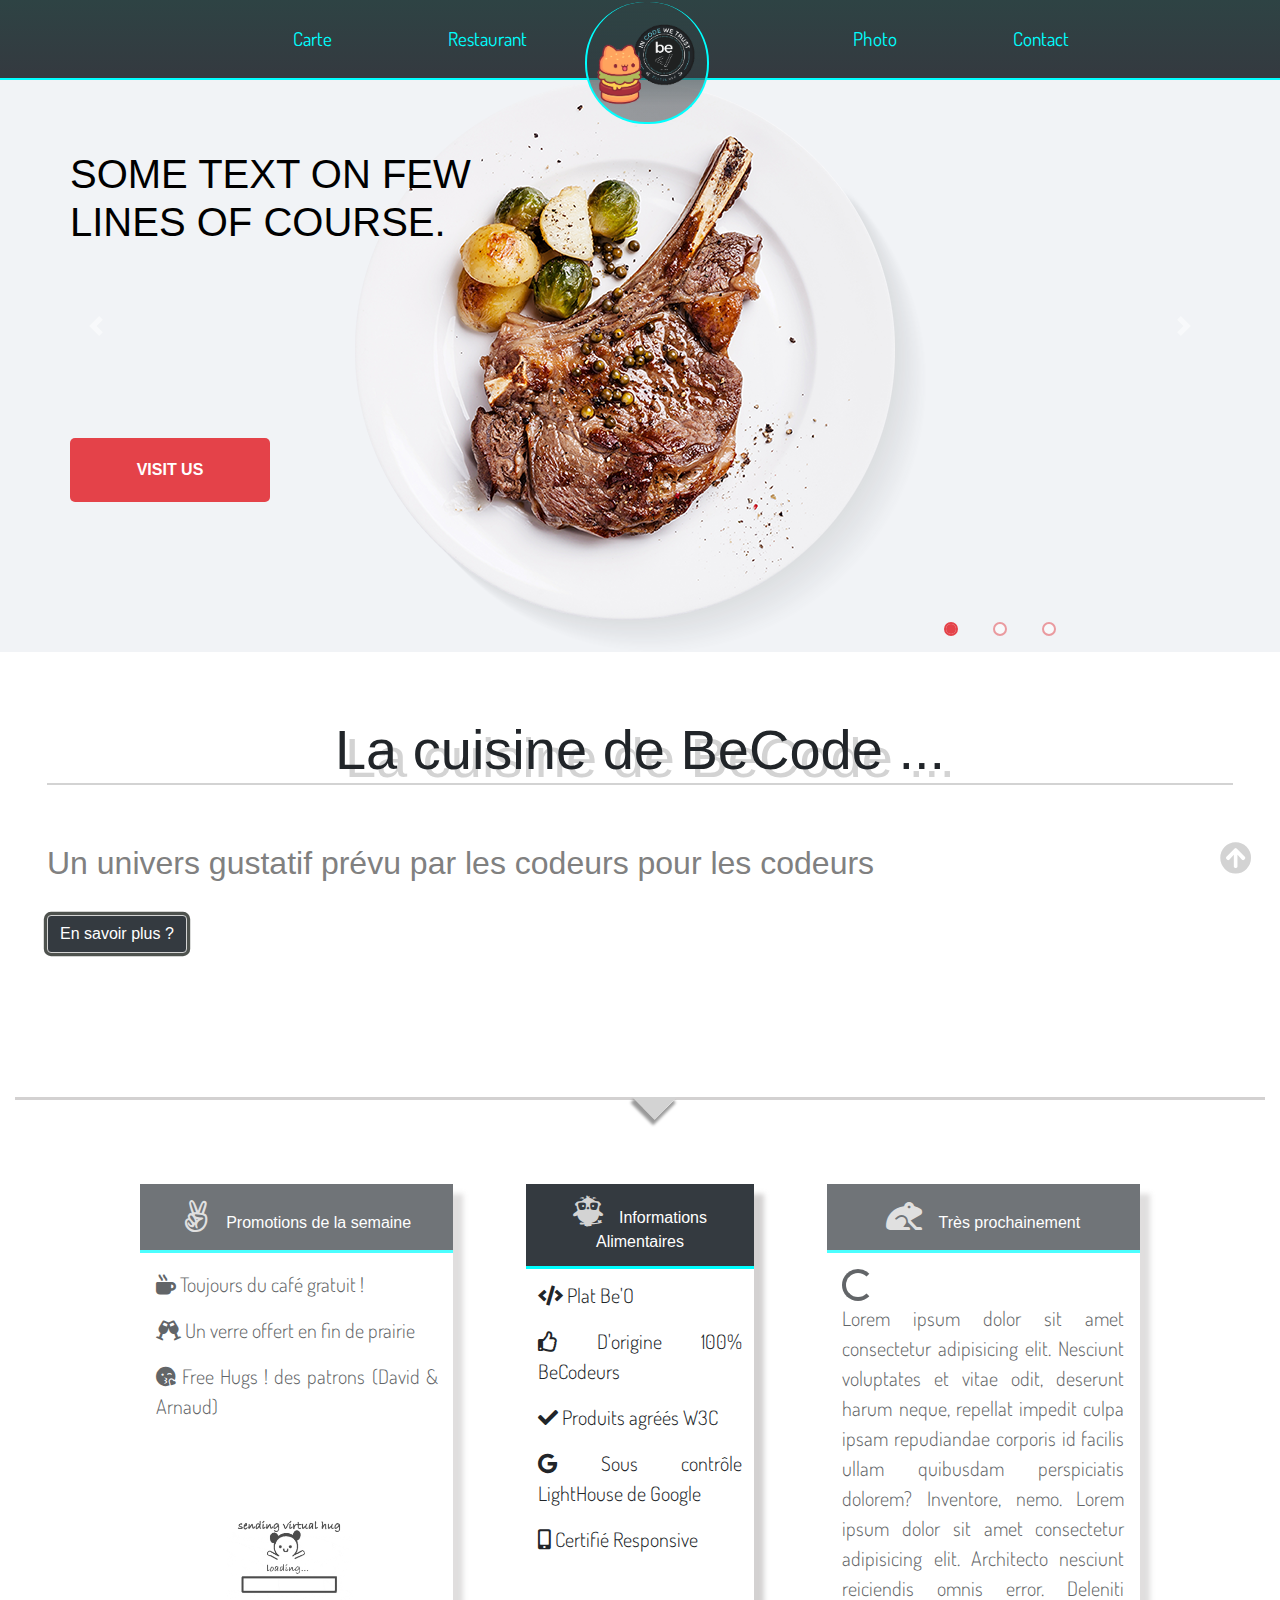
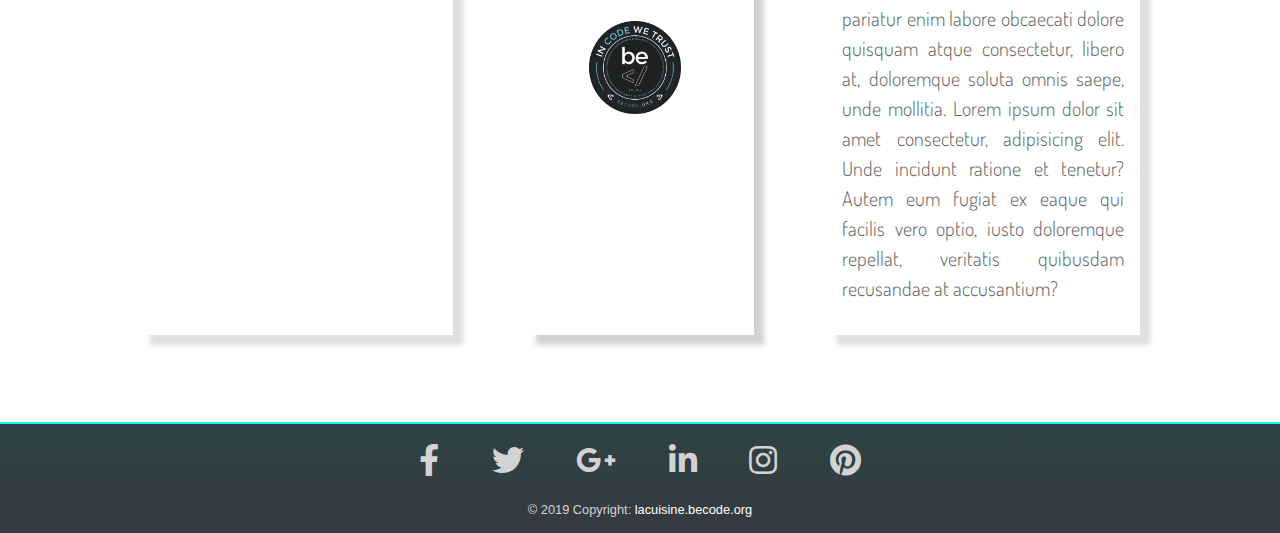
==== commit a331b4c4: "mise a jour site" ====
--- a/index.html
+++ b/index.html
@@ -11,9 +11,9 @@
   <script src="https://cdnjs.cloudflare.com/ajax/libs/popper.js/1.12.9/umd/popper.min.js" integrity="sha384-ApNbgh9B+Y1QKtv3Rn7W3mgPxhU9K/ScQsAP7hUibX39j7fakFPskvXusvfa0b4Q" crossorigin="anonymous"></script>
   <script src="https://maxcdn.bootstrapcdn.com/bootstrap/4.0.0/js/bootstrap.min.js" integrity="sha384-JZR6Spejh4U02d8jOt6vLEHfe/JQGiRRSQQxSfFWpi1MquVdAyjUar5+76PVCmYl" crossorigin="anonymous"></script>
   <link href="https://fonts.googleapis.com/css?family=Dosis&display=swap" rel="stylesheet">
-  <link rel="stylesheet" media="screen and (min-width: 960px)" href="css/style.css" type="text/css" />
-  <link rel="stylesheet" media="screen and (max-width: 479px)" href="css/mobile.css" type="text/css" />
-  <link rel="stylesheet" media="screen and (min-width: 480px) and (max-width: 959px)" href="css/tablet.css" type="text/css" />
+  <link rel="stylesheet" media="screen and (min-width: 1224px)" href="assets/css/fonts/style.css" type="text/css" />
+  <link rel="stylesheet" media="screen and (min-width: 480px) and (max-width: 1223px)" href="assets/css/fonts/tablet.css" type="text/css" />
+  <link rel="stylesheet" media="screen and (max-width: 479px)" href="assets/css/fonts/mobile.css" type="text/css" />
 
 
   <link rel="icon" href="img/ico.png" />
@@ -114,7 +114,7 @@
          <!-- first slide -->
          <div class="carousel-item active"> <!-- first slide is active -->
              <div class="view"> <!-- image de fond -->
-                 <img class="d-block" src="img/steack1.png" alt="First slide">
+                 <img class="d-block" src="assets/img/steack1.png" alt="First slide">
                  <div class="mask rgba-black-light"></div> <!-- alt values = rgba-black-strong, mask rgba-black-slight-->
              </div>
              <div class="carousel-caption"> <!-- Légende à Déplacer et customiser -->
@@ -126,7 +126,7 @@
          <!-- second slide -->
          <div class="carousel-item">
              <div class="view">
-                 <img class="d-block" src="img/langouste.png" alt="Second slide">
+                 <img class="d-block" src="assets/img/langouste.png" alt="Second slide">
                  <div class="mask rgba-black-slight"></div>
              </div>
              <div class="carousel-caption">
@@ -138,7 +138,7 @@
          <!-- third slide -->
          <div class="carousel-item">
              <div class="view">
-                 <img class="d-block" src="img/moules.png" alt="Third slide"> <!-- w-100 class for full-->
+                 <img class="d-block" src="assets/img/moules.png" alt="Third slide"> <!-- w-100 class for full-->
              <div class="mask rgba-black-strong"></div>
              </div>
              <div class="carousel-caption">
@@ -196,7 +196,7 @@
 
 <div class="row row justify-content-between">
      <!--Panel 1-->
-<div class="col-md-4">
+<div class="col-lg-4 ">
   <div class="panel panel-default">
   <div class="panel-heading"><i class="fab fa-angellist fa-md mr-md-3 mr-3 fa-2x" style="color: lightgray;"></i>Promotions de la semaine</div>
   <div class="panel-body">
@@ -206,7 +206,7 @@
 <p class="lead"><i class="fas fa-kiss-wink-heart fa-1x"></i><span> Free Hugs ! des patrons (David & Arnaud)</span></p>
 
 
-<img src="img/hugs.gif" alt="Hugs">
+<img src="assets/img/hugs.gif" alt="Hugs">
 
 
 
@@ -217,7 +217,7 @@
   </div>
   </div></div>
    <!--Panel 2-->
-<div class="col-md-3 ">
+<div class="col-lg-3 ">
     <div class="panel panel-default">
         <div class="panel-heading"><i class="fab fa-earlybirds fa-md mr-md-3 mr-3 fa-2x" style="color: lightgray;"></i>Informations Alimentaires</div>
         <div class="panel-body">
@@ -227,13 +227,13 @@
           <p class="lead"><i class="fas fa-check fa-1x"></i><span> Produits agréés W3C </span></p>
           <p class="lead"><i class="fab fa-google fa-1x"></i><span> Sous contrôle LightHouse de Google </span></p>
           <p class="lead"><i class="fas fa-mobile-alt fa-1x"></i><span> Certifié Responsive </span></p>
-          <img src="img/becode.png" alt="Hugs">
+          <img src="assets/img/becode.png" alt="Hugs">
 
         </div>
         </div>
 </div>
  <!--Panel 3-->
-<div class="col-md-4">
+<div class="col-lg-4 ">
     <div class="panel panel-default">
         <div class="panel-heading"><i class="fas fa-frog fa-md mr-md-3 mr-3 fa-2x" style="color: lightgray;"></i>Très prochainement</div>
         <div class="panel-body">
--- a/assets/css/fonts/style.css
+++ b/assets/css/fonts/style.css
@@ -0,0 +1,470 @@
+@charset "UTF-8";
+@media screen and (min-width: 1224px) {
+  /* GLOBAL STYLES
+  -------------------------------------------------- */
+  /* Padding below the footer and lighter body text */
+  .container-carte {
+    margin: 5%;
+  }
+
+  .box {
+    margin-top: 20vh;
+    margin-bottom: 20vh;
+  }
+
+  .col-lg-4 {
+    opacity: 0.7;
+    transition: all 0.2s ease-in-out;
+  }
+  .col-lg-4:hover {
+    transform: scale(1.1);
+    opacity: 1;
+  }
+
+  .explication {
+    flex-direction: row;
+    justify-content: center;
+  }
+  .explication ul {
+    display: flex;
+    flex-direction: row;
+    justify-content: center;
+    margin-top: -5%;
+  }
+  .explication li {
+    margin: 0 10px;
+    list-style: none;
+  }
+
+  .transition-left {
+    margin: 5%;
+    opacity: 0;
+    transition: 2s ease-in-out;
+  }
+  .transition-left:hover {
+    transition: 2s ease-in-out;
+    opacity: 1;
+  }
+  .transition-left:hover .col-md-7 {
+    transform: translateX(20px);
+    transition: 2s ease-in-out;
+  }
+  .transition-left:hover .col-md-5 {
+    transform: translateX(0px);
+    transition: 2s ease-in-out;
+  }
+  .transition-left .col-md-7 {
+    transform: translateX(0px);
+    transition: 2s ease-in-out;
+  }
+  .transition-left .col-md-5 {
+    transform: translateX(20px);
+    transition: 2s ease-in-out;
+  }
+  .transition-left .col-md-5 .rounded-circle {
+    width: 500px;
+    height: 500px;
+  }
+
+  /* MARKETING CONTENT
+  -------------------------------------------------- */
+  /* Center align the text within the three columns below the carousel */
+  .marketing .col-lg-4 {
+    margin-bottom: 1.5rem;
+    text-align: center;
+  }
+
+  .marketing h2 {
+    font-weight: 400;
+  }
+
+  .marketing .col-lg-4 p {
+    margin-right: 0.75rem;
+    margin-left: 0.75rem;
+  }
+
+  /* Featurettes
+  ------------------------- */
+  .featurette-divider {
+    margin: 3em;
+    /* Space out the Bootstrap <hr> more */
+  }
+
+  .menu .featurette-divider {
+    margin: 1rem 0;
+  }
+
+  /* Thin out the marketing headings */
+  .featurette-heading {
+    font-weight: 300;
+    line-height: 1;
+    letter-spacing: -0.05rem;
+    margin-top: 5vh !important;
+  }
+
+  .contener {
+    padding-top: 100px;
+    width: 100%;
+  }
+  .contener .pick1 {
+    height: auto;
+    width: 100%;
+    margin: 15px;
+  }
+  .contener .lead {
+    margin-left: 30px;
+    font-family: "Dosis", sans-serif;
+    font-size: 130%;
+    opacity: 0;
+    transition: 4s ease-in-out;
+  }
+  .contener .lead:hover {
+    transition: 1s ease-in-out;
+    opacity: 1;
+  }
+  .contener .box2 {
+    margin-right: 30px;
+    font-family: "Dosis", sans-serif;
+    font-size: 130%;
+  }
+  .contener .slide {
+    opacity: 0;
+    transition: 4s ease-in-out;
+  }
+  .contener .slide:hover {
+    transition: 1s ease-in-out;
+    opacity: 1;
+  }
+  .contener .pick2 {
+    height: auto;
+    width: 100%;
+    margin: 15px;
+  }
+  .contener .pick3 {
+    height: auto;
+    width: 100%;
+    margin: 15px;
+  }
+  .contener .box3 {
+    margin-left: 30px;
+    font-family: "Dosis", sans-serif;
+    font-size: 130%;
+  }
+
+  /*on retouche juste la position des indicateurs*/
+  .carousel-1 {
+    margin-top: 15%;
+  }
+
+  .carousel-indicators {
+    justify-content: center;
+  }
+
+  .view > .container-fluid figure {
+    overflow: hidden;
+  }
+  .view > .container-fluid .img_left img, .view > .container-fluid .img_right img {
+    width: 100%;
+    height: auto;
+  }
+
+  nav[aria-label] {
+    margin-top: 20px;
+    display: flex;
+    justify-content: center;
+    align-items: center;
+  }
+
+  .container-formulaire {
+    padding-top: 80px;
+    margin: 5%;
+  }
+  .container-formulaire h1 {
+    padding-bottom: 1%;
+    text-shadow: lightgrey 10px 8px;
+    border-bottom: 2px solid lightgray;
+  }
+  .container-formulaire form {
+    margin-top: 3%;
+  }
+  .container-formulaire .btn-primary {
+    background-color: #343a40;
+    border-color: lightgray;
+    box-shadow: 0 0 0 0.2rem #4e524e;
+  }
+  .container-formulaire .btn-primary:active {
+    background: #343a40;
+    background: linear-gradient(0deg, #343a40 4%, #2e4344 100%);
+    box-shadow: 0 0 0 0.2rem #4e524e;
+  }
+  .container-formulaire .btn-primary:active .fas {
+    color: greenyellow;
+  }
+  .container-formulaire .btn-primary:not(:disabled):not(.disabled).active, .container-formulaire .btn-primary:not(:disabled):not(.disabled):active, .container-formulaire .show > .btn-primary.dropdown-toggle {
+    background-color: #343a40;
+    border-color: lightgray;
+    box-shadow: 0 0 0 0.2rem #4e524e;
+  }
+
+  .url-index {
+    display: none;
+  }
+
+  .navbar {
+    font-family: "Dosis", sans-serif;
+    background: #343a40;
+    background: linear-gradient(0deg, #343a40 4%, #2e4344 100%);
+    border-bottom: 2px solid cyan;
+    height: 80px;
+  }
+
+  .nav-desktop-active {
+    display: block;
+  }
+
+  .nav-mobile-active {
+    display: none;
+  }
+
+  .navbar-nav {
+    padding-top: 0;
+    padding-bottom: 0;
+  }
+  .navbar-nav .nav-item {
+    font-size: 120%;
+    text-align: center;
+    vertical-align: middle;
+    padding: 0px 50px 0px 50px;
+  }
+  .navbar-nav .nav-item .nav-link {
+    color: cyan;
+    vertical-align: middle;
+    border-radius: 15px;
+    transition: 1s ease-in-out;
+    transform: scale(1);
+  }
+  .navbar-nav .nav-item .nav-link:hover {
+    background: aqua;
+    background: linear-gradient(0deg, rgba(0, 255, 255, 0.4794292717) 14%, #343a40 100%);
+    -moz-border-radius: 15%;
+    -o-border-radius: 15%;
+    -webkit-border-radius: 15%;
+    border-radius: 15%;
+    transition: 1s ease-in-out;
+    transform: scale(1.1);
+  }
+
+  .logo-item {
+    margin-right: 50px;
+  }
+  .logo-item .logo {
+    display: block;
+    background-image: url(../../img/logo.png), linear-gradient(0deg, rgba(52, 58, 64, 0.4794292717) 14%, #2e4344 100%);
+    background-size: cover;
+    background-repeat: no-repeat;
+    width: 60px;
+    height: 60px;
+    top: 0;
+    padding: 100%;
+    border-bottom: 2px solid cyan;
+    border-left: 2px solid cyan;
+    border-right: 2px solid cyan;
+    border-radius: 60px;
+    transition: 1s ease-in-out;
+    transform: scale(1);
+  }
+  .logo-item .logo:hover {
+    background-image: url(../../img/logo.gif), linear-gradient(0deg, rgba(0, 255, 255, 0.4794292717) 14%, #343a40 100%);
+    transition: 1s ease-in-out;
+    transform: scale(1.1);
+  }
+
+  /*General display*/
+  .carousel-inner {
+    padding-top: 80px;
+  }
+
+  .view {
+    display: flex;
+    justify-content: center;
+    background-color: #f1f3f6;
+  }
+
+  .carousel-caption {
+    top: 0;
+    bottom: auto;
+    left: 0;
+    right: auto;
+    width: 50%;
+    max-width: 500px;
+    padding-left: 20px;
+    margin-left: 50px;
+    margin-top: 50px;
+  }
+
+  .carousel-caption h3 {
+    font-family: "Rubik", sans-serif;
+    font-weight: thin;
+    text-align: left;
+    color: black;
+    text-transform: uppercase;
+    font-size: 2.5em;
+    margin-bottom: 40%;
+  }
+
+  .carousel-caption p {
+    background-color: #e44249;
+    border-radius: 5px;
+    text-transform: uppercase;
+    color: white;
+    padding: 20px;
+    max-width: 200px;
+    font-weight: bold;
+  }
+
+  /*Changer les indicateurs y compris au moment de la sélection*/
+  .carousel-indicators {
+    justify-content: flex-end;
+  }
+
+  .carousel-indicators li {
+    width: 10px;
+    height: 10px;
+    border-radius: 100%;
+    border: 2px solid #e44249;
+    margin-right: 2rem;
+  }
+
+  .carousel-indicators .active, .hover {
+    background-color: #e44249;
+  }
+
+  .carousel-control-prev:hover, .carousel-control-next:hover {
+    background-color: rgba(100, 190, 204, 0.5);
+  }
+
+  .contenair-1 {
+    margin: 0px;
+    width: auto;
+  }
+  .contenair-1 .jumbotron {
+    background-color: white;
+  }
+  .contenair-1 .jumbotron h1 {
+    border-bottom: 2px solid lightgray;
+    font-weight: 400;
+    text-align: center;
+    margin-bottom: 5%;
+    text-shadow: lightgrey 10px 8px;
+  }
+  .contenair-1 .jumbotron h2 {
+    color: gray;
+  }
+  .contenair-1 .jumbotron p .btn-primary {
+    margin-top: 2%;
+    background-color: #343a40;
+    border-color: lightgray;
+    box-shadow: 0 0 0 0.2rem #4e524e;
+  }
+  .contenair-1 .jumbotron p .btn-primary:active {
+    background: #343a40;
+    background: linear-gradient(0deg, #343a40 4%, #2e4344 100%);
+    box-shadow: 0 0 0 0.2rem #4e524e;
+  }
+  .contenair-1 .jumbotron p .btn-primary:active .fas {
+    color: greenyellow;
+  }
+  .contenair-1 .jumbotron p .btn-primary:not(:disabled):not(.disabled).active, .contenair-1 .jumbotron p .btn-primary:not(:disabled):not(.disabled):active, .contenair-1 .jumbotron p .show > .btn-primary.dropdown-toggle {
+    background-color: #343a40;
+    border-color: lightgray;
+    box-shadow: 0 0 0 0.2rem #4e524e;
+  }
+
+  .border-angle {
+    position: relative;
+    padding: 1em;
+    box-sizing: border-box;
+    box-shadow: 0px 3px 0px 0 rgba(146, 141, 141, 0.4);
+  }
+
+  .border-angle::after {
+    content: "";
+    position: absolute;
+    width: 0;
+    height: 0;
+    margin-left: -0.5em;
+    bottom: -2em;
+    left: 50%;
+    border: 1em solid black;
+    border-color: transparent transparent lightgray lightgray;
+    transform-origin: 0 0;
+    transform: rotate(-45deg);
+    box-shadow: -5px 3px 3px 0 rgba(0, 0, 0, 0.4);
+  }
+
+  .contenair-2 {
+    display: block;
+    margin: 2% 0% 2% 0%;
+  }
+  .contenair-2 .row {
+    padding: 5% 10% 5% 10%;
+  }
+  .contenair-2 .row .panel {
+    box-shadow: 10px 10px 5px 0 rgba(146, 141, 141, 0.4);
+    height: 100%;
+    transition: 1s ease-in-out;
+    transform: scale(1);
+  }
+  .contenair-2 .row .panel:hover {
+    transition: 1s ease-in-out;
+    transform: scale(1.1);
+  }
+  .contenair-2 .row .panel .panel-heading {
+    text-align: center;
+    background-color: #343a40;
+    border-bottom: 3px solid cyan;
+    color: white;
+    padding: 5%;
+  }
+  .contenair-2 .row .panel .panel-heading:hover {
+    color: cyan;
+  }
+  .contenair-2 .row .panel .panel-body {
+    font-family: "Dosis", sans-serif;
+    text-align: justify;
+    padding: 5%;
+  }
+  .contenair-2 .row .panel .panel-body img {
+    padding: 25% 0% 0% 25%;
+    width: 70%;
+    text-align: center;
+  }
+
+  .footer-custom {
+    border-top: 2px solid cyan;
+    color: lightgray;
+    background: #343a40;
+    background: linear-gradient(0deg, #343a40 4%, #2e4344 100%);
+  }
+
+  .copyright a {
+    color: white;
+  }
+
+  .btn-top {
+    position: fixed;
+    padding-bottom: 25px;
+    margin-right: -20px;
+    right: 0;
+    bottom: 0;
+    z-index: 100;
+  }
+  .btn-top a {
+    color: lightgrey;
+  }
+  .btn-top a:hover {
+    color: cyan;
+  }
+}
+
+/*# sourceMappingURL=style.css.map */
--- a/assets/css/fonts/tablet.css
+++ b/assets/css/fonts/tablet.css
@@ -0,0 +1,451 @@
+@charset "UTF-8";
+@media screen and (min-width: 480px) and (max-width: 1223px) {
+  /* GLOBAL STYLES
+  -------------------------------------------------- */
+  /* Padding below the footer and lighter body text */
+  .container-carte {
+    margin: 5%;
+  }
+
+  .box {
+    margin-top: 20vh;
+  }
+
+  .col-lg-4 {
+    opacity: 0.7;
+    transition: all 0.2s ease-in-out;
+  }
+  .col-lg-4:hover {
+    transform: scale(1.1);
+    opacity: 1;
+  }
+
+  .explication {
+    flex-direction: row;
+    justify-content: center;
+    margin-left: 3%;
+    margin-right: 3%;
+  }
+  .explication ul {
+    display: flex;
+    flex-direction: row;
+    justify-content: center;
+  }
+  .explication li {
+    margin: 0 10px;
+    list-style: none;
+    text-align: center;
+  }
+
+  .transition-left {
+    margin: 5%;
+  }
+  .transition-left h2 {
+    text-align: center;
+  }
+  .transition-left .list-group p {
+    text-align: justify;
+  }
+
+  .col-md-5 {
+    text-align: center;
+    padding: 5%;
+    margin-top: auto;
+    margin-bottom: auto;
+  }
+  .col-md-5 .rounded-circle {
+    text-align: center;
+    width: 250px;
+    height: 250px;
+  }
+
+  small {
+    margin-bottom: 5%;
+  }
+
+  /* MARKETING CONTENT
+  -------------------------------------------------- */
+  /* Center align the text within the three columns below the carousel */
+  .marketing .col-lg-4 {
+    margin-bottom: 1.5rem;
+    text-align: center;
+  }
+
+  .marketing h2 {
+    font-weight: 400;
+  }
+
+  .marketing .col-lg-4 p {
+    margin-right: 0.75rem;
+    margin-left: 0.75rem;
+  }
+
+  /* Featurettes
+  ------------------------- */
+  .featurette-divider {
+    margin: 3em;
+    /* Space out the Bootstrap <hr> more */
+  }
+
+  .menu .featurette-divider {
+    margin: 1rem 0;
+  }
+
+  /* Thin out the marketing headings */
+  .featurette-heading {
+    font-weight: 300;
+    line-height: 1;
+    letter-spacing: -0.05rem;
+    margin-top: 5vh !important;
+  }
+
+  .contener {
+    padding-top: 100px;
+    width: 100%;
+  }
+  .contener .pick1 {
+    height: auto;
+    width: 100%;
+    margin: 15px;
+  }
+  .contener .lead {
+    margin-left: 30px;
+    font-family: "Dosis", sans-serif;
+    font-size: 130%;
+    opacity: 1;
+    transition: 4s ease-in-out;
+  }
+  .contener .box2 {
+    margin-right: 30px;
+    font-family: "Dosis", sans-serif;
+    font-size: 130%;
+  }
+  .contener .slide {
+    transition: 1s ease-in-out;
+    opacity: 1;
+  }
+  .contener .pick2 {
+    height: auto;
+    width: 100%;
+    margin: 15px;
+  }
+  .contener .pick3 {
+    height: auto;
+    width: 100%;
+    margin: 15px;
+  }
+  .contener .box3 {
+    margin-left: 30px;
+    font-family: "Dosis", sans-serif;
+    font-size: 130%;
+  }
+
+  /*on retouche juste la position des indicateurs*/
+  .carousel-1 {
+    margin-top: 15%;
+  }
+
+  .carousel-indicators {
+    justify-content: center;
+  }
+
+  .view > .container-fluid figure {
+    overflow: hidden;
+  }
+  .view > .container-fluid .img_left img, .view > .container-fluid .img_right img {
+    width: 100%;
+    height: auto;
+  }
+
+  nav[aria-label] {
+    margin-top: 20px;
+    display: flex;
+    justify-content: center;
+    align-items: center;
+  }
+
+  .container-formulaire {
+    padding-top: 80px;
+    margin: 5%;
+  }
+  .container-formulaire h1 {
+    padding-bottom: 1%;
+    text-shadow: lightgrey 10px 8px;
+    border-bottom: 2px solid lightgray;
+  }
+  .container-formulaire form {
+    margin-top: 3%;
+    text-align: center;
+  }
+  .container-formulaire .btn-primary {
+    background-color: #343a40;
+    border-color: lightgray;
+    box-shadow: 0 0 0 0.2rem #4e524e;
+  }
+  .container-formulaire .btn-primary:active {
+    background: #343a40;
+    background: linear-gradient(0deg, #343a40 4%, #2e4344 100%);
+    box-shadow: 0 0 0 0.2rem #4e524e;
+  }
+  .container-formulaire .btn-primary:active .fas {
+    color: greenyellow;
+  }
+  .container-formulaire .btn-primary:not(:disabled):not(.disabled).active, .container-formulaire .btn-primary:not(:disabled):not(.disabled):active, .container-formulaire .show > .btn-primary.dropdown-toggle {
+    background-color: #343a40;
+    border-color: lightgray;
+    box-shadow: 0 0 0 0.2rem #4e524e;
+  }
+
+  .nav-desktop-active {
+    display: none;
+  }
+
+  .nav-mobile-active {
+    display: block;
+  }
+
+  .navbar {
+    font-family: "Dosis", sans-serif;
+    background: #343a40;
+    background: linear-gradient(0deg, #343a40 4%, #2e4344 100%);
+    border-bottom: 2px solid cyan;
+    height: 80px;
+  }
+
+  .navbar-nav {
+    padding-top: 0;
+    padding-bottom: 0;
+    background: #343a40;
+  }
+  .navbar-nav .nav-item {
+    text-align: Left;
+    padding-left: 5%;
+    vertical-align: middle;
+  }
+  .navbar-nav .nav-item .nav-link {
+    color: cyan;
+    vertical-align: middle;
+    transition: 1s ease-in-out;
+    transform: scale(1);
+  }
+  .navbar-nav .nav-item .nav-link:hover {
+    transition: 1s ease-in-out;
+    transform: scale(1.1);
+  }
+
+  .navbar-dark .navbar-toggler-icon {
+    text-align: left;
+    background-image: url(../../img/logo.png), linear-gradient(0deg, rgba(52, 58, 64, 0.4794292717) 14%, #2e4344 100%);
+    background-size: cover;
+    background-repeat: no-repeat;
+    width: 60px;
+    height: 60px;
+    top: 0;
+    border-bottom: 2px solid cyan;
+    border-left: 2px solid cyan;
+    border-right: 2px solid cyan;
+    border-radius: 60px;
+    transition: 1s ease-in-out;
+    transform: scale(1);
+  }
+  .navbar-dark .navbar-toggler-icon:hover {
+    background-image: url(../../img/logo.gif), linear-gradient(0deg, rgba(0, 255, 255, 0.4794292717) 14%, #343a40 100%);
+    transition: 1s ease-in-out;
+    transform: scale(1.1);
+  }
+
+  .carousel-inner {
+    padding-top: 80px;
+  }
+
+  .view {
+    display: flex;
+    justify-content: center;
+    background-color: #f1f3f6;
+  }
+
+  .carousel-caption {
+    top: 0;
+    bottom: auto;
+    left: 0;
+    right: auto;
+    width: 50%;
+    max-width: 500px;
+    padding-left: 20px;
+    margin-left: 50px;
+    margin-top: 50px;
+  }
+
+  .carousel-caption h3 {
+    font-family: "Rubik", sans-serif;
+    font-weight: thin;
+    text-align: left;
+    color: black;
+    text-transform: uppercase;
+    font-size: 2.5em;
+    margin-bottom: 40%;
+  }
+
+  .carousel-caption p {
+    background-color: #e44249;
+    border-radius: 5px;
+    text-transform: uppercase;
+    color: white;
+    padding: 20px;
+    max-width: 200px;
+    font-weight: bold;
+  }
+
+  /*Changer les indicateurs y compris au moment de la sélection*/
+  .carousel-indicators {
+    justify-content: flex-end;
+  }
+
+  .carousel-indicators li {
+    width: 10px;
+    height: 10px;
+    border-radius: 100%;
+    border: 2px solid #e44249;
+    margin-right: 2rem;
+  }
+
+  .carousel-indicators .active, .hover {
+    background-color: #e44249;
+  }
+
+  .carousel-control-prev:hover, .carousel-control-next:hover {
+    background-color: rgba(100, 190, 204, 0.5);
+  }
+
+  .contenair-1 {
+    margin: 0px;
+    width: auto;
+  }
+  .contenair-1 .jumbotron {
+    background-color: white;
+  }
+  .contenair-1 .jumbotron h1 {
+    border-bottom: 2px solid lightgray;
+    font-weight: 400;
+    text-align: center;
+    margin-bottom: 5%;
+    text-shadow: lightgrey 10px 8px;
+  }
+  .contenair-1 .jumbotron h2 {
+    color: gray;
+  }
+  .contenair-1 .jumbotron p {
+    text-align: center;
+  }
+  .contenair-1 .jumbotron p .btn-primary {
+    margin-top: 5%;
+    background-color: #343a40;
+    border-color: lightgray;
+    box-shadow: 0 0 0 0.2rem #4e524e;
+  }
+  .contenair-1 .jumbotron p .btn-primary:active {
+    background: #343a40;
+    background: linear-gradient(0deg, #343a40 4%, #2e4344 100%);
+    box-shadow: 0 0 0 0.2rem #4e524e;
+  }
+  .contenair-1 .jumbotron p .btn-primary:active .fas {
+    color: greenyellow;
+  }
+  .contenair-1 .jumbotron p .btn-primary:not(:disabled):not(.disabled).active, .contenair-1 .jumbotron p .btn-primary:not(:disabled):not(.disabled):active, .contenair-1 .jumbotron p .show > .btn-primary.dropdown-toggle {
+    background-color: #343a40;
+    border-color: lightgray;
+    box-shadow: 0 0 0 0.2rem #4e524e;
+  }
+
+  .border-angle {
+    position: relative;
+    padding: 1em;
+    box-sizing: border-box;
+    box-shadow: 0px 3px 0px 0 rgba(146, 141, 141, 0.4);
+  }
+
+  .border-angle::after {
+    content: "";
+    position: absolute;
+    width: 0;
+    height: 0;
+    margin-left: -0.5em;
+    bottom: -2em;
+    left: 47%;
+    border: 1em solid black;
+    border-color: transparent transparent lightgray lightgray;
+    transform-origin: 0 0;
+    transform: rotate(-45deg);
+    box-shadow: -5px 3px 3px 0 rgba(0, 0, 0, 0.4);
+  }
+
+  .contenair-2 {
+    display: block;
+    margin: 5% 0% 2% 0%;
+  }
+  .contenair-2 .col, .contenair-2 .col-1, .contenair-2 .col-10, .contenair-2 .col-11, .contenair-2 .col-12, .contenair-2 .col-2, .contenair-2 .col-3, .contenair-2 .col-4, .contenair-2 .col-5, .contenair-2 .col-6, .contenair-2 .col-7, .contenair-2 .col-8, .contenair-2 .col-9, .contenair-2 .col-auto, .contenair-2 .col-lg, .contenair-2 .col-lg-1, .contenair-2 .col-lg-10, .contenair-2 .col-lg-11, .contenair-2 .col-lg-12, .contenair-2 .col-lg-2, .contenair-2 .col-lg-3, .contenair-2 .col-lg-4, .contenair-2 .col-lg-5, .contenair-2 .col-lg-6, .contenair-2 .col-lg-7, .contenair-2 .col-lg-8, .contenair-2 .col-lg-9, .contenair-2 .col-lg-auto, .contenair-2 .col-md, .contenair-2 .col-md-1, .contenair-2 .col-md-10, .contenair-2 .col-md-11, .contenair-2 .col-md-12, .contenair-2 .col-md-2, .contenair-2 .col-md-3, .contenair-2 .col-md-4, .contenair-2 .col-md-5, .contenair-2 .col-md-6, .contenair-2 .col-md-7, .contenair-2 .col-md-8, .contenair-2 .col-md-9, .contenair-2 .col-md-auto, .contenair-2 .col-sm, .contenair-2 .col-sm-1, .contenair-2 .col-sm-10, .contenair-2 .col-sm-11, .contenair-2 .col-sm-12, .contenair-2 .col-sm-2, .contenair-2 .col-sm-3, .contenair-2 .col-sm-4, .contenair-2 .col-sm-5, .contenair-2 .col-sm-6, .contenair-2 .col-sm-7, .contenair-2 .col-sm-8, .contenair-2 .col-sm-9, .contenair-2 .col-sm-auto, .contenair-2 .col-xl, .contenair-2 .col-xl-1, .contenair-2 .col-xl-10, .contenair-2 .col-xl-11, .contenair-2 .col-xl-12, .contenair-2 .col-xl-2, .contenair-2 .col-xl-3, .contenair-2 .col-xl-4, .contenair-2 .col-xl-5, .contenair-2 .col-xl-6, .contenair-2 .col-xl-7, .contenair-2 .col-xl-8, .contenair-2 .col-xl-9, .contenair-2 .col-xl-auto {
+    margin-bottom: 10%;
+  }
+  .contenair-2 .row {
+    padding: 5% 10% 5% 10%;
+  }
+  .contenair-2 .row .panel {
+    box-shadow: 10px 10px 5px 0 rgba(146, 141, 141, 0.4);
+    padding-bottom: 60px;
+    height: 100%;
+    transition: 1s ease-in-out;
+    transform: scale(1);
+  }
+  .contenair-2 .row .panel:hover {
+    transition: 1s ease-in-out;
+    transform: scale(1.1);
+  }
+  .contenair-2 .row .panel .panel-heading {
+    text-align: center;
+    background-color: #343a40;
+    border-bottom: 3px solid cyan;
+    color: white;
+    padding: 5%;
+  }
+  .contenair-2 .row .panel .panel-heading:hover {
+    color: cyan;
+  }
+  .contenair-2 .row .panel .panel-body {
+    font-family: "Dosis", sans-serif;
+    text-align: justify;
+    padding: 5%;
+  }
+  .contenair-2 .row .panel .panel-body img {
+    padding: 25% 0% 0% 25%;
+    width: 70%;
+    text-align: center;
+  }
+
+  .footer-custom {
+    border-top: 2px solid cyan;
+    color: lightgray;
+    background: #343a40;
+    background: linear-gradient(0deg, #343a40 4%, #2e4344 100%);
+  }
+
+  .copyright a {
+    color: white;
+  }
+
+  .btn-top {
+    position: fixed;
+    padding-bottom: 25px;
+    margin-right: -10px;
+    right: 0;
+    bottom: 0;
+    z-index: 100;
+  }
+  .btn-top a {
+    color: lightgrey;
+  }
+  .btn-top a:hover {
+    color: cyan;
+  }
+}
+
+/*# sourceMappingURL=tablet.css.map */
--- a/assets/css/fonts/mobile.css
+++ b/assets/css/fonts/mobile.css
@@ -0,0 +1,452 @@
+@charset "UTF-8";
+@media screen and (max-width: 479px) {
+  /* GLOBAL STYLES
+  -------------------------------------------------- */
+  /* Padding below the footer and lighter body text */
+  .container-carte {
+    margin: 5%;
+  }
+
+  .box {
+    margin-top: 20vh;
+  }
+
+  .col-lg-4 {
+    opacity: 0.7;
+    transition: all 0.2s ease-in-out;
+  }
+  .col-lg-4:hover {
+    transform: scale(1.1);
+    opacity: 1;
+  }
+
+  .explication {
+    flex-direction: row;
+    justify-content: center;
+    margin-right: 35%;
+  }
+  .explication ul {
+    display: flex;
+    flex-direction: column-reverse;
+  }
+  .explication li {
+    list-style: none;
+    text-align: right;
+  }
+
+  .transition-left {
+    margin: 5%;
+  }
+  .transition-left h2 {
+    text-align: center;
+  }
+  .transition-left .list-group p {
+    text-align: justify;
+  }
+
+  .col-md-5 {
+    text-align: center;
+    padding: 5%;
+  }
+  .col-md-5 .rounded-circle {
+    text-align: center;
+    width: 250px;
+    height: 250px;
+  }
+
+  small {
+    margin-bottom: 5%;
+  }
+
+  /* MARKETING CONTENT
+  -------------------------------------------------- */
+  /* Center align the text within the three columns below the carousel */
+  .marketing .col-lg-4 {
+    margin-bottom: 1.5rem;
+    text-align: center;
+  }
+
+  .marketing h2 {
+    font-weight: 400;
+  }
+
+  .marketing .col-lg-4 p {
+    margin-right: 0.75rem;
+    margin-left: 0.75rem;
+  }
+
+  /* Featurettes
+  ------------------------- */
+  .featurette-divider {
+    margin: 3em;
+    /* Space out the Bootstrap <hr> more */
+  }
+
+  .menu .featurette-divider {
+    margin: 1rem 0;
+  }
+
+  /* Thin out the marketing headings */
+  .featurette-heading {
+    font-weight: 300;
+    line-height: 1;
+    letter-spacing: -0.05rem;
+    margin-top: 5vh !important;
+  }
+
+  .contener {
+    padding-top: 100px;
+    width: 100%;
+  }
+  .contener .pick1 {
+    height: auto;
+    width: 100%;
+    margin: 15px;
+  }
+  .contener .lead {
+    margin-left: 30px;
+    font-family: "Dosis", sans-serif;
+    font-size: 130%;
+    opacity: 1;
+    transition: 4s ease-in-out;
+  }
+  .contener .lead .col-5 ul li {
+    list-style: none;
+  }
+  .contener .lead .col-7 ul li {
+    list-style: none;
+  }
+  .contener .box2 {
+    margin-right: 30px;
+    font-family: "Dosis", sans-serif;
+    font-size: 130%;
+  }
+  .contener .slide {
+    transition: 1s ease-in-out;
+    opacity: 1;
+  }
+  .contener .pick2 {
+    height: auto;
+    width: 100%;
+    margin: 15px;
+  }
+  .contener .pick3 {
+    height: auto;
+    width: 100%;
+    margin: 15px;
+  }
+  .contener .box3 {
+    margin-left: 30px;
+    font-family: "Dosis", sans-serif;
+    font-size: 130%;
+  }
+
+  /*on retouche juste la position des indicateurs*/
+  .carousel-1 {
+    margin-top: 15%;
+  }
+
+  .carousel-indicators {
+    justify-content: center;
+  }
+
+  .view > .container-fluid figure {
+    overflow: hidden;
+  }
+  .view > .container-fluid .img_left img, .view > .container-fluid .img_right img {
+    width: 100%;
+    height: auto;
+  }
+
+  nav[aria-label] {
+    margin-top: 20px;
+    display: flex;
+    justify-content: center;
+    align-items: center;
+  }
+
+  .container-formulaire {
+    padding-top: 80px;
+    margin: 5%;
+  }
+  .container-formulaire h1 {
+    padding-bottom: 1%;
+    text-shadow: lightgrey 10px 8px;
+    border-bottom: 2px solid lightgray;
+  }
+  .container-formulaire form {
+    margin-top: 3%;
+    text-align: center;
+  }
+  .container-formulaire .btn-primary {
+    background-color: #343a40;
+    border-color: lightgray;
+    box-shadow: 0 0 0 0.2rem #4e524e;
+  }
+  .container-formulaire .btn-primary:active {
+    background: #343a40;
+    background: linear-gradient(0deg, #343a40 4%, #2e4344 100%);
+    box-shadow: 0 0 0 0.2rem #4e524e;
+  }
+  .container-formulaire .btn-primary:active .fas {
+    color: greenyellow;
+  }
+  .container-formulaire .btn-primary:not(:disabled):not(.disabled).active, .container-formulaire .btn-primary:not(:disabled):not(.disabled):active, .container-formulaire .show > .btn-primary.dropdown-toggle {
+    background-color: #343a40;
+    border-color: lightgray;
+    box-shadow: 0 0 0 0.2rem #4e524e;
+  }
+
+  .nav-desktop-active {
+    display: none;
+  }
+
+  .nav-mobile-active {
+    display: block;
+  }
+
+  .navbar {
+    font-family: "Dosis", sans-serif;
+    background: #343a40;
+    background: linear-gradient(0deg, #343a40 4%, #2e4344 100%);
+    border-bottom: 2px solid cyan;
+    height: 80px;
+  }
+
+  .navbar-nav {
+    padding-top: 0;
+    padding-bottom: 0;
+    background: #343a40;
+  }
+  .navbar-nav .nav-item {
+    text-align: Left;
+    padding-left: 5%;
+    vertical-align: middle;
+  }
+  .navbar-nav .nav-item .nav-link {
+    color: cyan;
+    vertical-align: middle;
+    transition: 1s ease-in-out;
+    transform: scale(1);
+  }
+  .navbar-nav .nav-item .nav-link:hover {
+    transition: 1s ease-in-out;
+    transform: scale(1.1);
+  }
+
+  .navbar-dark .navbar-toggler-icon {
+    text-align: left;
+    background-image: url(../../img/logo.png), linear-gradient(0deg, rgba(52, 58, 64, 0.4794292717) 14%, #2e4344 100%);
+    background-size: cover;
+    background-repeat: no-repeat;
+    width: 60px;
+    height: 60px;
+    top: 0;
+    border-bottom: 2px solid cyan;
+    border-left: 2px solid cyan;
+    border-right: 2px solid cyan;
+    border-radius: 60px;
+    transition: 1s ease-in-out;
+    transform: scale(1);
+  }
+  .navbar-dark .navbar-toggler-icon:hover {
+    background-image: url(../../img/logo.gif), linear-gradient(0deg, rgba(0, 255, 255, 0.4794292717) 14%, #343a40 100%);
+    transition: 1s ease-in-out;
+    transform: scale(1.1);
+  }
+
+  .carousel-inner {
+    padding-top: 80px;
+  }
+
+  .view {
+    display: flex;
+    justify-content: center;
+    background-color: #f1f3f6;
+  }
+
+  .carousel-caption {
+    top: 0;
+    bottom: auto;
+    left: 0;
+    right: auto;
+    width: 50%;
+    max-width: 500px;
+    padding-left: 20px;
+    margin-left: 50px;
+    margin-top: 50px;
+  }
+
+  .carousel-caption h3 {
+    font-family: "Rubik", sans-serif;
+    font-weight: thin;
+    text-align: left;
+    color: black;
+    text-transform: uppercase;
+    font-size: 2em;
+    margin-bottom: 40%;
+  }
+
+  .carousel-caption p {
+    background-color: #e44249;
+    border-radius: 5px;
+    text-transform: uppercase;
+    color: white;
+    padding: 20px;
+    max-width: 200px;
+    font-weight: bold;
+  }
+
+  /*Changer les indicateurs y compris au moment de la sélection*/
+  .carousel-indicators {
+    justify-content: flex-end;
+  }
+
+  .carousel-indicators li {
+    width: 10px;
+    height: 10px;
+    border-radius: 100%;
+    border: 2px solid #e44249;
+    margin-right: 2rem;
+  }
+
+  .carousel-indicators .active, .hover {
+    background-color: #e44249;
+  }
+
+  .carousel-control-prev:hover, .carousel-control-next:hover {
+    background-color: rgba(100, 190, 204, 0.5);
+  }
+
+  .contenair-1 {
+    margin: 0px;
+    width: auto;
+  }
+  .contenair-1 .jumbotron {
+    background-color: white;
+  }
+  .contenair-1 .jumbotron h1 {
+    border-bottom: 2px solid lightgray;
+    font-weight: 400;
+    text-align: center;
+    margin-bottom: 5%;
+    text-shadow: lightgrey 10px 8px;
+  }
+  .contenair-1 .jumbotron h2 {
+    color: gray;
+  }
+  .contenair-1 .jumbotron p {
+    text-align: center;
+  }
+  .contenair-1 .jumbotron p .btn-primary {
+    margin-top: 10%;
+    background-color: #343a40;
+    border-color: lightgray;
+    box-shadow: 0 0 0 0.2rem #4e524e;
+  }
+  .contenair-1 .jumbotron p .btn-primary:active {
+    background: #343a40;
+    background: linear-gradient(0deg, #343a40 4%, #2e4344 100%);
+    box-shadow: 0 0 0 0.2rem #4e524e;
+  }
+  .contenair-1 .jumbotron p .btn-primary:active .fas {
+    color: greenyellow;
+  }
+  .contenair-1 .jumbotron p .btn-primary:not(:disabled):not(.disabled).active, .contenair-1 .jumbotron p .btn-primary:not(:disabled):not(.disabled):active, .contenair-1 .jumbotron p .show > .btn-primary.dropdown-toggle {
+    background-color: #343a40;
+    border-color: lightgray;
+    box-shadow: 0 0 0 0.2rem #4e524e;
+  }
+
+  .border-angle {
+    position: relative;
+    padding: 1em;
+    box-sizing: border-box;
+    box-shadow: 0px 3px 0px 0 rgba(146, 141, 141, 0.4);
+  }
+
+  .border-angle::after {
+    content: "";
+    position: absolute;
+    width: 0;
+    height: 0;
+    margin-left: -0.5em;
+    bottom: -2em;
+    left: 47%;
+    border: 1em solid black;
+    border-color: transparent transparent lightgray lightgray;
+    transform-origin: 0 0;
+    transform: rotate(-45deg);
+    box-shadow: -5px 3px 3px 0 rgba(0, 0, 0, 0.4);
+  }
+
+  .contenair-2 {
+    display: block;
+    margin: 10% 0% 2% 0%;
+  }
+  .contenair-2 .col, .contenair-2 .col-1, .contenair-2 .col-10, .contenair-2 .col-11, .contenair-2 .col-12, .contenair-2 .col-2, .contenair-2 .col-3, .contenair-2 .col-4, .contenair-2 .col-5, .contenair-2 .col-6, .contenair-2 .col-7, .contenair-2 .col-8, .contenair-2 .col-9, .contenair-2 .col-auto, .contenair-2 .col-lg, .contenair-2 .col-lg-1, .contenair-2 .col-lg-10, .contenair-2 .col-lg-11, .contenair-2 .col-lg-12, .contenair-2 .col-lg-2, .contenair-2 .col-lg-3, .contenair-2 .col-lg-4, .contenair-2 .col-lg-5, .contenair-2 .col-lg-6, .contenair-2 .col-lg-7, .contenair-2 .col-lg-8, .contenair-2 .col-lg-9, .contenair-2 .col-lg-auto, .contenair-2 .col-md, .contenair-2 .col-md-1, .contenair-2 .col-md-10, .contenair-2 .col-md-11, .contenair-2 .col-md-12, .contenair-2 .col-md-2, .contenair-2 .col-md-3, .contenair-2 .col-md-4, .contenair-2 .col-md-5, .contenair-2 .col-md-6, .contenair-2 .col-md-7, .contenair-2 .col-md-8, .contenair-2 .col-md-9, .contenair-2 .col-md-auto, .contenair-2 .col-sm, .contenair-2 .col-sm-1, .contenair-2 .col-sm-10, .contenair-2 .col-sm-11, .contenair-2 .col-sm-12, .contenair-2 .col-sm-2, .contenair-2 .col-sm-3, .contenair-2 .col-sm-4, .contenair-2 .col-sm-5, .contenair-2 .col-sm-6, .contenair-2 .col-sm-7, .contenair-2 .col-sm-8, .contenair-2 .col-sm-9, .contenair-2 .col-sm-auto, .contenair-2 .col-xl, .contenair-2 .col-xl-1, .contenair-2 .col-xl-10, .contenair-2 .col-xl-11, .contenair-2 .col-xl-12, .contenair-2 .col-xl-2, .contenair-2 .col-xl-3, .contenair-2 .col-xl-4, .contenair-2 .col-xl-5, .contenair-2 .col-xl-6, .contenair-2 .col-xl-7, .contenair-2 .col-xl-8, .contenair-2 .col-xl-9, .contenair-2 .col-xl-auto {
+    margin-bottom: 10%;
+  }
+  .contenair-2 .row {
+    padding: 5% 10% 5% 10%;
+  }
+  .contenair-2 .row .panel {
+    box-shadow: 10px 10px 5px 0 rgba(146, 141, 141, 0.4);
+    padding-bottom: 60px;
+    height: 100%;
+    transition: 1s ease-in-out;
+    transform: scale(1);
+  }
+  .contenair-2 .row .panel:hover {
+    transition: 1s ease-in-out;
+    transform: scale(1.1);
+  }
+  .contenair-2 .row .panel .panel-heading {
+    text-align: center;
+    background-color: #343a40;
+    border-bottom: 3px solid cyan;
+    color: white;
+    padding: 5%;
+  }
+  .contenair-2 .row .panel .panel-heading:hover {
+    color: cyan;
+  }
+  .contenair-2 .row .panel .panel-body {
+    font-family: "Dosis", sans-serif;
+    text-align: justify;
+    padding: 5%;
+  }
+  .contenair-2 .row .panel .panel-body img {
+    padding: 25% 0% 0% 25%;
+    width: 70%;
+    text-align: center;
+  }
+
+  .footer-custom {
+    border-top: 2px solid cyan;
+    color: lightgray;
+    background: #343a40;
+    background: linear-gradient(0deg, #343a40 4%, #2e4344 100%);
+  }
+
+  .copyright a {
+    color: white;
+  }
+
+  .btn-top {
+    position: fixed;
+    padding-bottom: 25px;
+    margin-right: -10px;
+    right: 0;
+    bottom: 0;
+    z-index: 100;
+  }
+  .btn-top a {
+    color: lightgrey;
+  }
+  .btn-top a:hover {
+    color: cyan;
+  }
+}
+
+/*# sourceMappingURL=mobile.css.map */
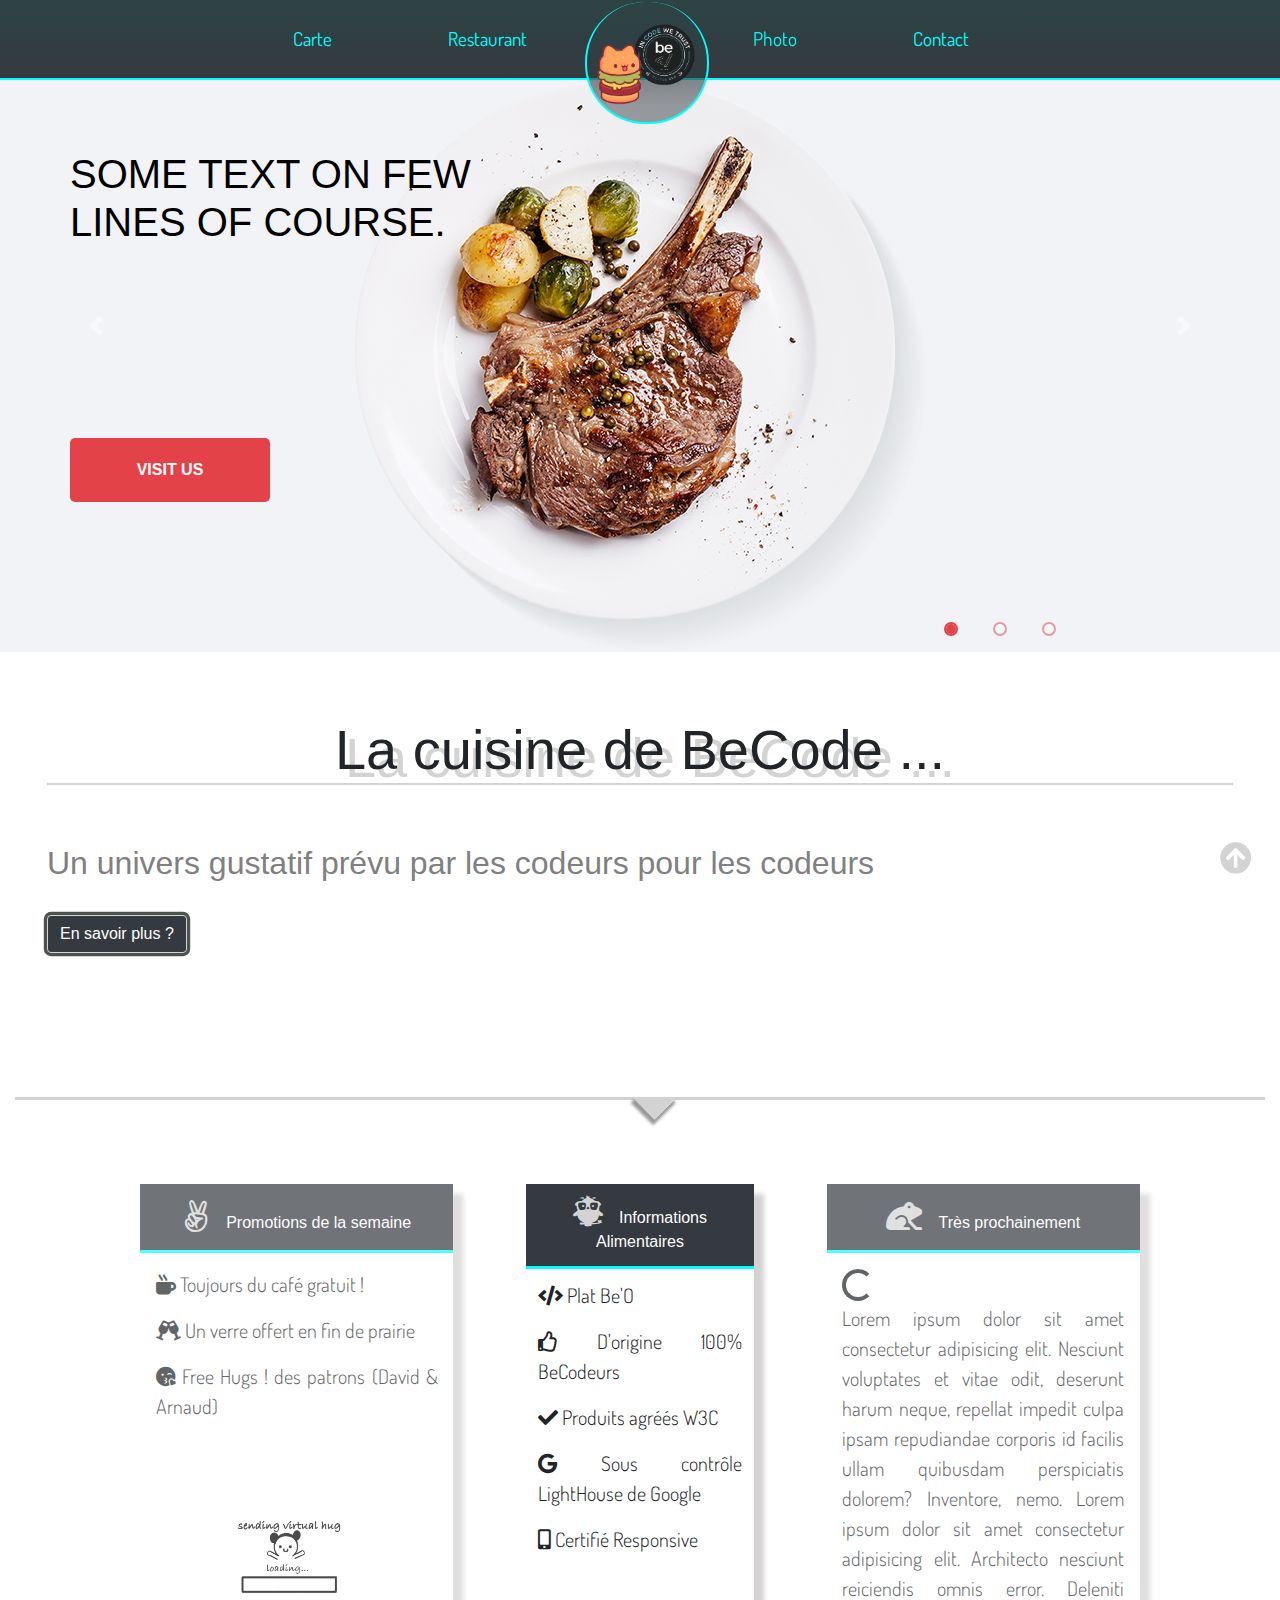
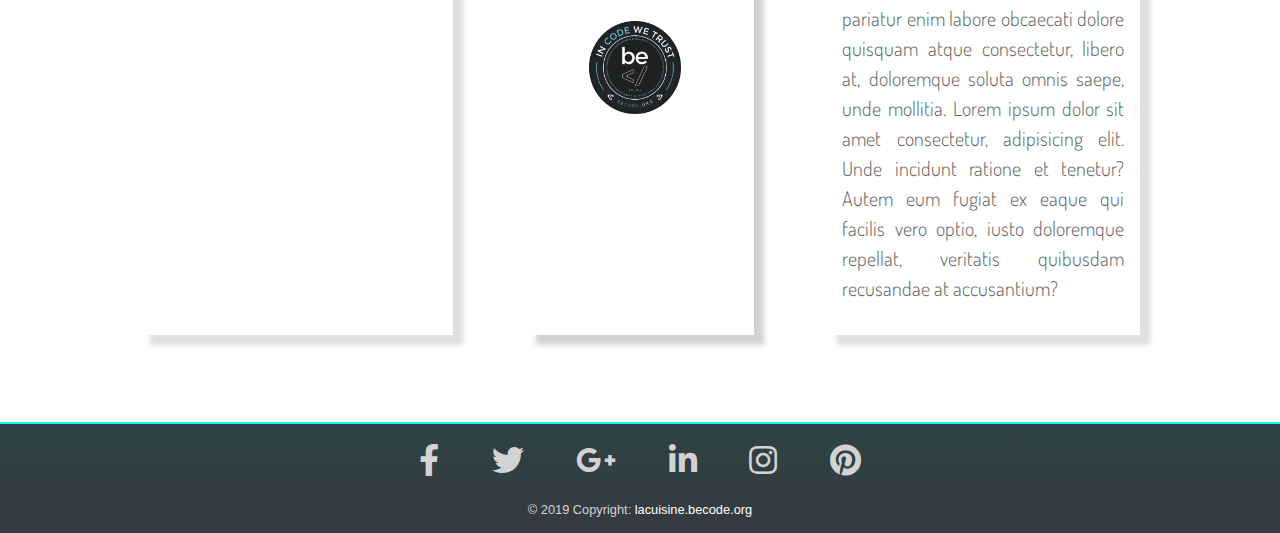
==== commit c45e4645: "modification complémentaires" ====
--- a/index.html
+++ b/index.html
@@ -7,9 +7,6 @@
   <meta name="viewport" content="width=device-width, initial-scale=1">
   <link rel="stylesheet" href="https://use.fontawesome.com/releases/v5.8.2/css/all.css">
   <link rel="stylesheet" href="https://stackpath.bootstrapcdn.com/bootstrap/4.3.1/css/bootstrap.min.css">
-  <script src="https://code.jquery.com/jquery-3.2.1.slim.min.js" integrity="sha384-KJ3o2DKtIkvYIK3UENzmM7KCkRr/rE9/Qpg6aAZGJwFDMVNA/GpGFF93hXpG5KkN" crossorigin="anonymous"></script>
-  <script src="https://cdnjs.cloudflare.com/ajax/libs/popper.js/1.12.9/umd/popper.min.js" integrity="sha384-ApNbgh9B+Y1QKtv3Rn7W3mgPxhU9K/ScQsAP7hUibX39j7fakFPskvXusvfa0b4Q" crossorigin="anonymous"></script>
-  <script src="https://maxcdn.bootstrapcdn.com/bootstrap/4.0.0/js/bootstrap.min.js" integrity="sha384-JZR6Spejh4U02d8jOt6vLEHfe/JQGiRRSQQxSfFWpi1MquVdAyjUar5+76PVCmYl" crossorigin="anonymous"></script>
   <link href="https://fonts.googleapis.com/css?family=Dosis&display=swap" rel="stylesheet">
   <link rel="stylesheet" media="screen and (min-width: 1224px)" href="assets/css/fonts/style.css" type="text/css" />
   <link rel="stylesheet" media="screen and (min-width: 480px) and (max-width: 1223px)" href="assets/css/fonts/tablet.css" type="text/css" />
@@ -22,10 +19,14 @@
 <header>
   <!--Barre de navigation-->
   <div id="top"></div>
-  <div class="nav-desktop-active">
-    <nav class="navbar navbar-expand-md fixed-top navbar-dark bg-dark">
-        <div class="navbar-collapse collapse w-100 dual-collapse2 order-1 order-md-0">
+  <nav class="navbar navbar-expand-xl fixed-top navbar-dark bg-dark">
+        <div class="navbar-collapse collapse w-100 dual-collapse2 order-1 order-md-1">
             <ul class="navbar-nav ml-auto">
+                    <li class="nav-item">
+                            <div class="url-index">
+                          <a class="nav-link" href="index.html">Accueil</a>
+                             </div>
+                      </li>
                 <li class="nav-item">
                     <a class="nav-link" href="carte.html">Carte</a>
                 </li>
@@ -34,7 +35,7 @@
                 </li>
             </ul>
         </div>
-        <div class="mx-auto order-0 mt-lg-5 mt-0 order-md-1 position-relative">
+        <div class="mx-auto order-0 mt-lg-5 mt-0 order-md-0 order-xl-1 position-relative">
             <div class="navbar-nav mr-auto">
                 <div class="logo-item">
                     <a class="logo" href="index.html"></a>
@@ -46,11 +47,6 @@
         </div>
         <div class="navbar-collapse collapse w-100 dual-collapse2 order-2 order-md-2">
             <ul class="navbar-nav mr-auto">
-                  <li class="nav-item">
-                        <div class="url-index">
-                      <a class="nav-link" href="index.html">Accueil</a>
-                         </div>
-                  </li>
 
                 <li class="nav-item">
                     <a class="nav-link" href="photo.html">Photo</a>
@@ -61,41 +57,6 @@
             </ul>
         </div>
 </nav>
-</div>
-<div class="nav-mobile-active">
-    <nav class="navbar fixed-top navbar-dark bg-dark">
-        <div class="navbar-collapse collapse w-100 dual-collapse2 order-2">
-            <ul class="navbar-nav ml-auto">
-                            <li class="nav-item">
-                                <a class="nav-link" href="index.html">Accueil</a>
-                            </li>
-                <li class="nav-item">
-                    <a class="nav-link" href="carte.html">Carte</a>
-                </li>
-                <li class="nav-item">
-                    <a class="nav-link" href="restaurant.html">Restaurant</a>
-                </li>
-            </ul>
-        </div>
-        <div class="mx-auto order-0 mt-lg-5 mt-0 order-md-1 position-relative">
-                <div class="logo-item">
-                      </div>
-            <button class="navbar-toggler" type="button" data-toggle="collapse" data-target=".dual-collapse2">
-                <span class="navbar-toggler-icon"></span>
-            </button>
-        </div>
-        <div class="navbar-collapse collapse w-100 dual-collapse2 order-3">
-            <ul class="navbar-nav mr-auto">
-                <li class="nav-item">
-                    <a class="nav-link" href="photo.html">Photo</a>
-                </li>
-                <li class="nav-item">
-                    <a class="nav-link" href="contact.html">Contact</a>
-                </li>
-            </ul>
-        </div>
-</nav>
-</div>
 
 <!--Fin barre de navigation-->
  <!---Début du carousel-->
@@ -295,6 +256,9 @@
 <div class="btn-top">
 <a href="#top"><i class="fas fa-arrow-circle-up fa-lg white-text mr-md-5 mr-3 fa-2x"></i></a>
 </div> 
+<script src="https://code.jquery.com/jquery-3.2.1.slim.min.js" integrity="sha384-KJ3o2DKtIkvYIK3UENzmM7KCkRr/rE9/Qpg6aAZGJwFDMVNA/GpGFF93hXpG5KkN" crossorigin="anonymous"></script>
+<script src="https://cdnjs.cloudflare.com/ajax/libs/popper.js/1.12.9/umd/popper.min.js" integrity="sha384-ApNbgh9B+Y1QKtv3Rn7W3mgPxhU9K/ScQsAP7hUibX39j7fakFPskvXusvfa0b4Q" crossorigin="anonymous"></script>
+<script src="https://maxcdn.bootstrapcdn.com/bootstrap/4.0.0/js/bootstrap.min.js" integrity="sha384-JZR6Spejh4U02d8jOt6vLEHfe/JQGiRRSQQxSfFWpi1MquVdAyjUar5+76PVCmYl" crossorigin="anonymous"></script>
 
 </body>
 </html>--- a/assets/css/fonts/style.css
+++ b/assets/css/fonts/style.css
@@ -151,30 +151,6 @@
     font-size: 130%;
   }
 
-  /*on retouche juste la position des indicateurs*/
-  .carousel-1 {
-    margin-top: 15%;
-  }
-
-  .carousel-indicators {
-    justify-content: center;
-  }
-
-  .view > .container-fluid figure {
-    overflow: hidden;
-  }
-  .view > .container-fluid .img_left img, .view > .container-fluid .img_right img {
-    width: 100%;
-    height: auto;
-  }
-
-  nav[aria-label] {
-    margin-top: 20px;
-    display: flex;
-    justify-content: center;
-    align-items: center;
-  }
-
   .container-formulaire {
     padding-top: 80px;
     margin: 5%;
@@ -216,14 +192,6 @@
     background: linear-gradient(0deg, #343a40 4%, #2e4344 100%);
     border-bottom: 2px solid cyan;
     height: 80px;
-  }
-
-  .nav-desktop-active {
-    display: block;
-  }
-
-  .nav-mobile-active {
-    display: none;
   }
 
   .navbar-nav {
--- a/assets/css/fonts/tablet.css
+++ b/assets/css/fonts/tablet.css
@@ -140,30 +140,6 @@
     font-size: 130%;
   }
 
-  /*on retouche juste la position des indicateurs*/
-  .carousel-1 {
-    margin-top: 15%;
-  }
-
-  .carousel-indicators {
-    justify-content: center;
-  }
-
-  .view > .container-fluid figure {
-    overflow: hidden;
-  }
-  .view > .container-fluid .img_left img, .view > .container-fluid .img_right img {
-    width: 100%;
-    height: auto;
-  }
-
-  nav[aria-label] {
-    margin-top: 20px;
-    display: flex;
-    justify-content: center;
-    align-items: center;
-  }
-
   .container-formulaire {
     padding-top: 80px;
     margin: 5%;
@@ -194,14 +170,6 @@
     background-color: #343a40;
     border-color: lightgray;
     box-shadow: 0 0 0 0.2rem #4e524e;
-  }
-
-  .nav-desktop-active {
-    display: none;
-  }
-
-  .nav-mobile-active {
-    display: block;
   }
 
   .navbar {
--- a/assets/css/fonts/mobile.css
+++ b/assets/css/fonts/mobile.css
@@ -141,30 +141,6 @@
     font-size: 130%;
   }
 
-  /*on retouche juste la position des indicateurs*/
-  .carousel-1 {
-    margin-top: 15%;
-  }
-
-  .carousel-indicators {
-    justify-content: center;
-  }
-
-  .view > .container-fluid figure {
-    overflow: hidden;
-  }
-  .view > .container-fluid .img_left img, .view > .container-fluid .img_right img {
-    width: 100%;
-    height: auto;
-  }
-
-  nav[aria-label] {
-    margin-top: 20px;
-    display: flex;
-    justify-content: center;
-    align-items: center;
-  }
-
   .container-formulaire {
     padding-top: 80px;
     margin: 5%;
@@ -195,14 +171,6 @@
     background-color: #343a40;
     border-color: lightgray;
     box-shadow: 0 0 0 0.2rem #4e524e;
-  }
-
-  .nav-desktop-active {
-    display: none;
-  }
-
-  .nav-mobile-active {
-    display: block;
   }
 
   .navbar {
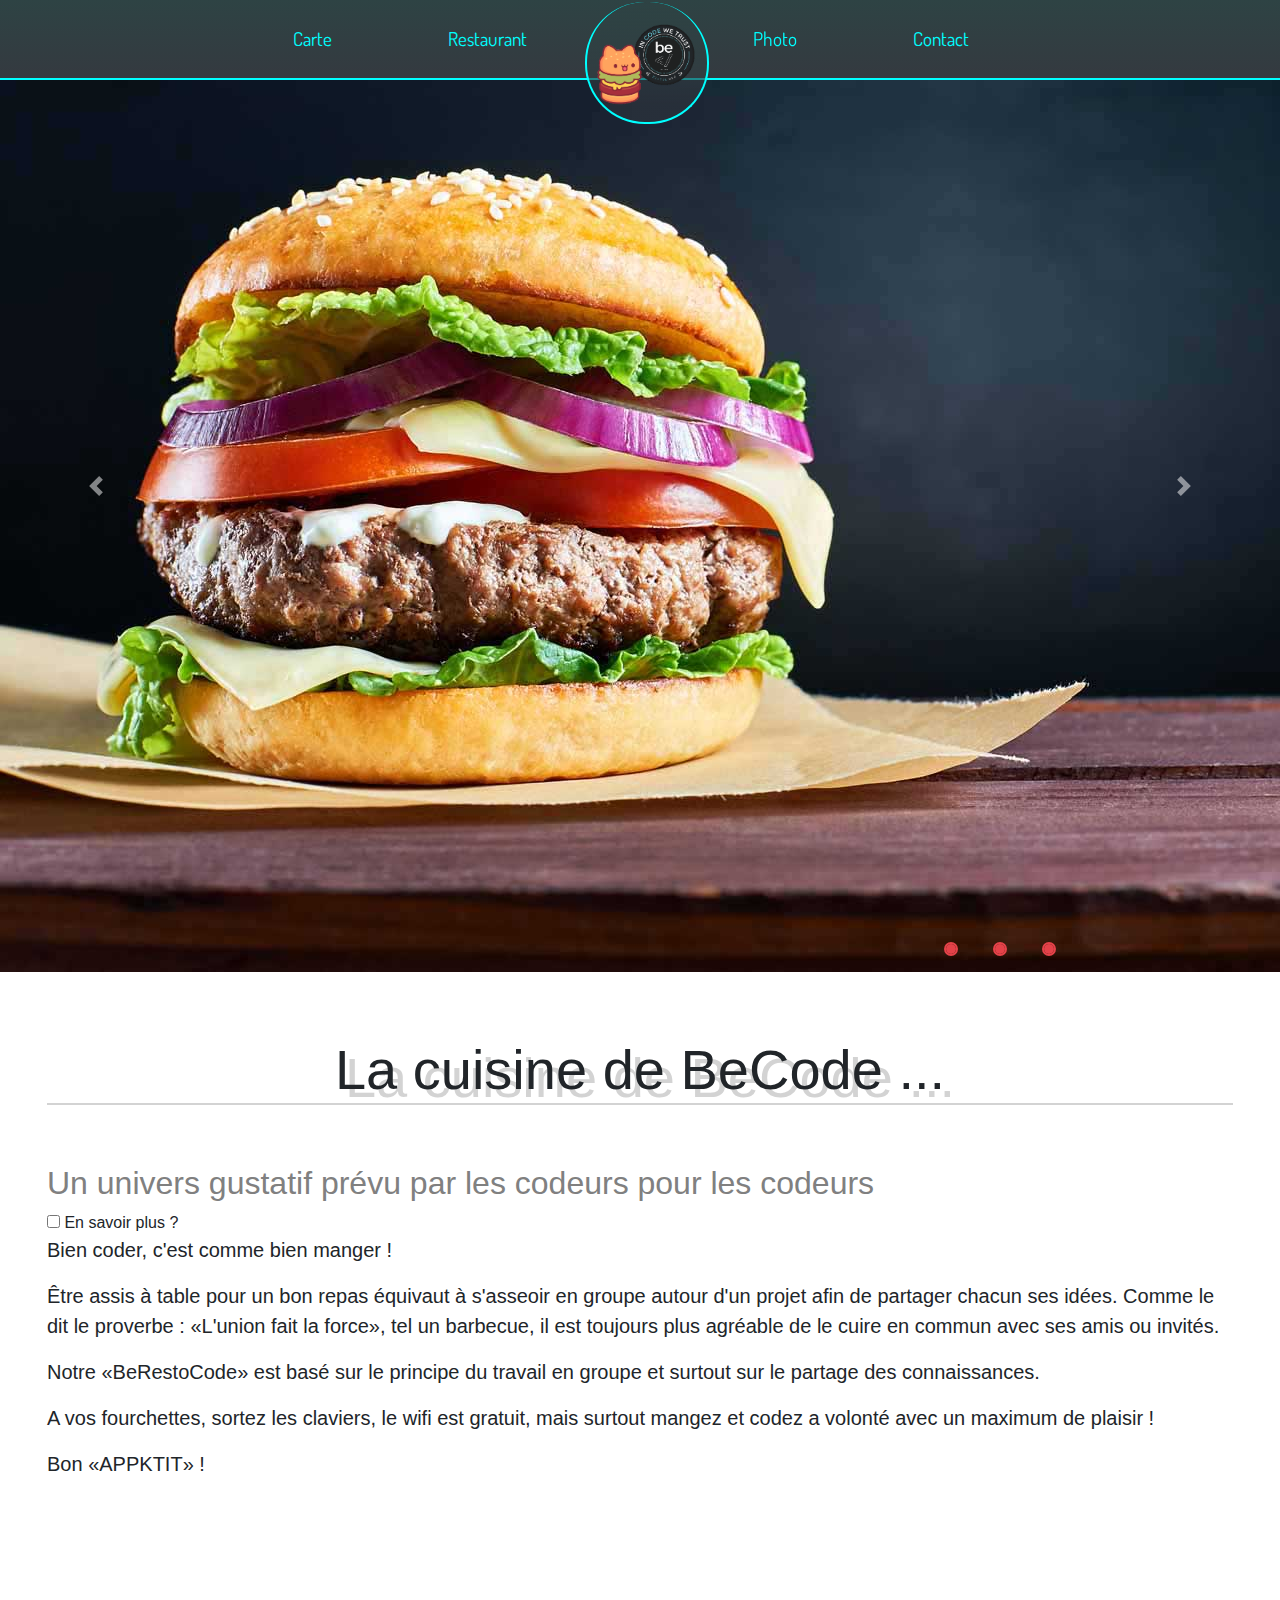
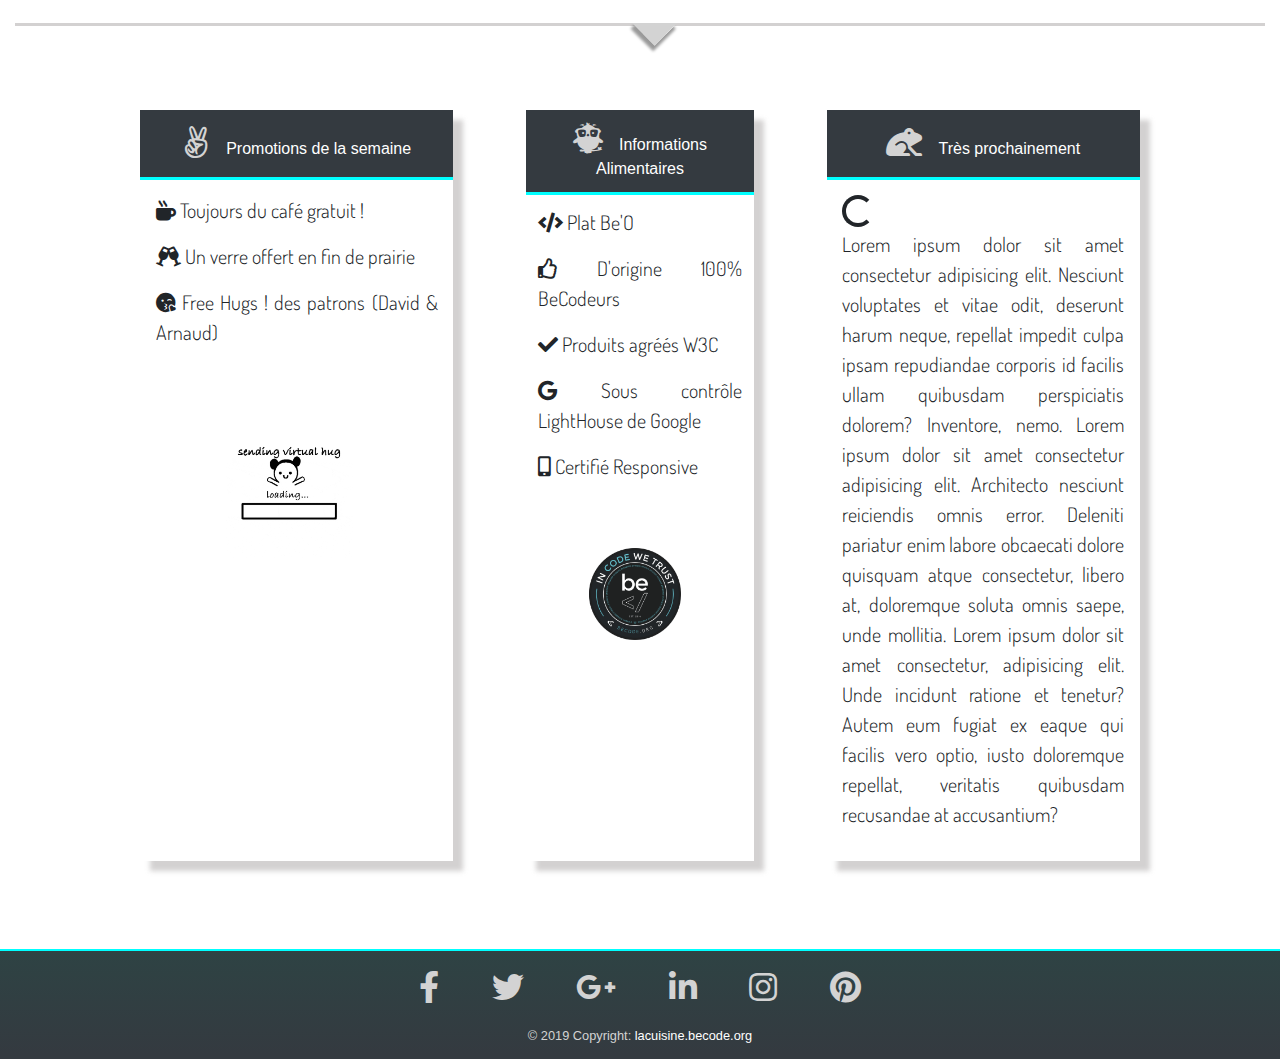
==== commit fb5ab8ac: "modification page" ====
--- a/index.html
+++ b/index.html
@@ -7,26 +7,24 @@
   <meta name="viewport" content="width=device-width, initial-scale=1">
   <link rel="stylesheet" href="https://use.fontawesome.com/releases/v5.8.2/css/all.css">
   <link rel="stylesheet" href="https://stackpath.bootstrapcdn.com/bootstrap/4.3.1/css/bootstrap.min.css">
+  <script src="https://code.jquery.com/jquery-3.2.1.slim.min.js" integrity="sha384-KJ3o2DKtIkvYIK3UENzmM7KCkRr/rE9/Qpg6aAZGJwFDMVNA/GpGFF93hXpG5KkN" crossorigin="anonymous"></script>
+  <script src="https://cdnjs.cloudflare.com/ajax/libs/popper.js/1.12.9/umd/popper.min.js" integrity="sha384-ApNbgh9B+Y1QKtv3Rn7W3mgPxhU9K/ScQsAP7hUibX39j7fakFPskvXusvfa0b4Q" crossorigin="anonymous"></script>
+  <script src="https://maxcdn.bootstrapcdn.com/bootstrap/4.0.0/js/bootstrap.min.js" integrity="sha384-JZR6Spejh4U02d8jOt6vLEHfe/JQGiRRSQQxSfFWpi1MquVdAyjUar5+76PVCmYl" crossorigin="anonymous"></script>
   <link href="https://fonts.googleapis.com/css?family=Dosis&display=swap" rel="stylesheet">
-  <link rel="stylesheet" media="screen and (min-width: 1224px)" href="assets/css/fonts/style.css" type="text/css" />
-  <link rel="stylesheet" media="screen and (min-width: 480px) and (max-width: 1223px)" href="assets/css/fonts/tablet.css" type="text/css" />
-  <link rel="stylesheet" media="screen and (max-width: 479px)" href="assets/css/fonts/mobile.css" type="text/css" />
+  <link rel="stylesheet" media="screen and (min-width: 960px)" href="css/style.css" type="text/css" />
+  <link rel="stylesheet" media="screen and (max-width: 479px)" href="css/mobile.css" type="text/css" />
+  <link rel="stylesheet" media="screen and (min-width: 480px) and (max-width: 959px)" href="css/tablet.css" type="text/css" />
 
 
   <link rel="icon" href="img/ico.png" />
 </head>
 <body>
 <header>
-  <!--Barre de navigation-->
-  <div id="top"></div>
-  <nav class="navbar navbar-expand-xl fixed-top navbar-dark bg-dark">
-        <div class="navbar-collapse collapse w-100 dual-collapse2 order-1 order-md-1">
+
+  <!---Barre de navigation--->
+    <nav class="navbar navbar-expand-md fixed-top navbar-dark bg-dark">
+        <div class="navbar-collapse collapse w-100 dual-collapse2 order-1 order-md-0">
             <ul class="navbar-nav ml-auto">
-                    <li class="nav-item">
-                            <div class="url-index">
-                          <a class="nav-link" href="index.html">Accueil</a>
-                             </div>
-                      </li>
                 <li class="nav-item">
                     <a class="nav-link" href="carte.html">Carte</a>
                 </li>
@@ -35,19 +33,18 @@
                 </li>
             </ul>
         </div>
-        <div class="mx-auto order-0 mt-lg-5 mt-0 order-md-0 order-xl-1 position-relative">
-            <div class="navbar-nav mr-auto">
+        <div class="mx-auto order-0 mt-lg-5 mt-0 order-md-1 position-relative">
+            <a class="navbar-nav mr-auto" href="index.html">
                 <div class="logo-item">
                     <a class="logo" href="index.html"></a>
                       </div>
-            </div>
+            </a>
             <button class="navbar-toggler" type="button" data-toggle="collapse" data-target=".dual-collapse2">
                 <span class="navbar-toggler-icon"></span>
             </button>
         </div>
         <div class="navbar-collapse collapse w-100 dual-collapse2 order-2 order-md-2">
             <ul class="navbar-nav mr-auto">
-
                 <li class="nav-item">
                     <a class="nav-link" href="photo.html">Photo</a>
                 </li>
@@ -58,106 +55,70 @@
         </div>
 </nav>
 
-<!--Fin barre de navigation-->
- <!---Début du carousel-->
+
+
+ <!---Début du carousel--->
             
- <!-- starting the carousel 3 images for now-->
- <div id="carouselMain" class="carousel slide carousel-fade" data-ride="carousel">
-     <!-- starting the indicative dots -->
-     <ol class="carousel-indicators"> <!-- bouton de visualisation -> changer la position 2nd temps -->
-         <li data-target="#carouselMain" data-slide-to="0" class="active"></li> <!-- first image active by default -->
-         <li data-target="#carouselMain" data-slide-to="1"></li>
-         <li data-target="#carouselMain" data-slide-to="2"></li>
-     </ol> <!-- end of the indicative dots-->
-
-     <!-- starting the content of the carousel-->
-     <div class="carousel-inner" role="listbox">
-         <!-- first slide -->
-         <div class="carousel-item active"> <!-- first slide is active -->
-             <div class="view"> <!-- image de fond -->
-                 <img class="d-block" src="assets/img/steack1.png" alt="First slide">
-                 <div class="mask rgba-black-light"></div> <!-- alt values = rgba-black-strong, mask rgba-black-slight-->
-             </div>
-             <div class="carousel-caption"> <!-- Légende à Déplacer et customiser -->
-                 <h3 class="h3-responsive">Some text on few lines of course.</h3>
-                 <p>Visit us</p>
-             </div>
-         </div> <!-- end of the first slide -->
-
-         <!-- second slide -->
-         <div class="carousel-item">
-             <div class="view">
-                 <img class="d-block" src="assets/img/langouste.png" alt="Second slide">
-                 <div class="mask rgba-black-slight"></div>
-             </div>
-             <div class="carousel-caption">
-                 <h3 class="h3-responsive">Some text on few lines of course.</h3>
-                 <p>Visit us</p>
-             </div>
-         </div> <!-- end of second slide -->
-
-         <!-- third slide -->
-         <div class="carousel-item">
-             <div class="view">
-                 <img class="d-block" src="assets/img/moules.png" alt="Third slide"> <!-- w-100 class for full-->
-             <div class="mask rgba-black-strong"></div>
-             </div>
-             <div class="carousel-caption">
-                 <h3 class="h3-responsive">Some text on few lines of course.</h3>
-                 <p>Visit us</p>
-             </div>
-         </div><!-- end of the third slide-->
-     </div><!-- end of the carousel content-->
-
-     <!-- starting to add controls (arrows) -->
-     <a class="carousel-control-prev" href="#carouselMain" role="button" data-slide="prev">
-         <span class="carousel-control-prev-icon" aria-hidden="true"></span>
-         <span class="sr-only">Previous</span> <!-- for screan readers only even if lack of accessibility -->
-     </a>
-     <a class="carousel-control-next" href="#carouselMain" role="button" data-slide="next">
-         <span class="carousel-control-next-icon" aria-hidden="true"></span>
-         <span class="sr-only">Next</span>
-     </a>
- </div>
- <!-- end of the carousel(wrapper)-->
-     <!--Fin du carousel-->
+                <div id="carouselExampleIndicators" class="carousel slide" data-ride="carousel">
+                        <ol class="carousel-indicators">
+                          <li data-target="#carouselExampleIndicators" data-slide-to="0" class="active"></li>
+                          <li data-target="#carouselExampleIndicators" data-slide-to="1" class="active"></li>
+                          <li data-target="#carouselExampleIndicators" data-slide-to="2" class="active"></li>
+                        </ol>
+                        <div class="carousel-inner">
+                          <div class="carousel-item active">
+                            <img class="d-block w-100" src="img/burger01.jpg" alt="First slide">
+                          </div>
+                          <div class="carousel-item">
+                            <img class="d-block w-100" src="img/burger02.jpg" alt="Second slide">
+                          </div>
+                          <div class="carousel-item">
+                            <img class="d-block w-100" src="img/burger03.jpg" alt="Third slide">
+                          </div>
+                        </div>
+                        <a class="carousel-control-prev" href="#carouselExampleIndicators" role="button" data-slide="prev">
+                          <span class="carousel-control-prev-icon" aria-hidden="true"></span>
+                          <span class="sr-only">Previous</span>
+                        </a>
+                        <a class="carousel-control-next" href="#carouselExampleIndicators" role="button" data-slide="next">
+                          <span class="carousel-control-next-icon" aria-hidden="true"></span>
+                          <span class="sr-only">Next</span>
+                        </a>
+                      </div>
+     <!---Fin du carousel--->
 </header>
- <!-- Premier contenant-->
+ <!--- Premier contenant--->
 <div class="container-fluid">
 <div class="contenair-1">
         <div class="jumbotron">
     <h1 class="display-4">La cuisine de BeCode ...</h1>
     <h2>Un univers gustatif prévu par les codeurs pour les codeurs</h2>
  
-    <p>
-            <a class="btn btn-primary" data-toggle="collapse" href="#collapseExample" role="button" aria-expanded="false" aria-controls="collapseExample">
-              En savoir plus ?
-            </a>
-          </p>
-          <div class="collapse" id="collapseExample">
-            <div class="card card-body">
-                            <p class="lead">Bien coder, c'est comme bien manger !</p>
-                            <p class="lead">Être assis à table pour un bon repas équivaut à s'asseoir en groupe autour d'un projet afin de partager  chacun ses idées. Comme le dit le proverbe : 
-                              <q>L'union fait la force</q>, tel un barbecue, il est toujours plus agréable  de le cuire en commun avec ses amis ou invités.</p>
-                              <p class="lead">Notre <q>BeRestoCode</q> est basé sur le principe du travail en groupe et surtout sur le partage des connaissances.</p>
-                              <p class="lead">A vos fourchettes, sortez les claviers, le wifi est gratuit, mais surtout mangez et codez a volonté avec un maximum de plaisir ! </p>
-                              <p class="lead">Bon <q>APPKTIT</q> !</p>
-            </div>
-          </div>
-   <!--Partie caché par la checkbox-->
-
+<input class="checkbox" type="checkbox" id="valid"> En savoir plus ?
+   <!---Partie caché par la checkbox--->
+    <div class="text">
+    <p class="lead">Bien coder, c'est comme bien manger !</p>
+    <p class="lead">Être assis à table pour un bon repas équivaut à s'asseoir en groupe autour d'un projet afin de partager  chacun ses idées. Comme le dit le proverbe : 
+      <q>L'union fait la force</q>, tel un barbecue, il est toujours plus agréable  de le cuire en commun avec ses amis ou invités.</p>
+      <p class="lead">Notre <q>BeRestoCode</q> est basé sur le principe du travail en groupe et surtout sur le partage des connaissances.</p>
+      <p class="lead">A vos fourchettes, sortez les claviers, le wifi est gratuit, mais surtout mangez et codez a volonté avec un maximum de plaisir ! </p>
+      <p class="lead">Bon <q>APPKTIT</q> !</p>
+    </p>
+    </p>
+  </div>
+</label>
 
 </div>
 <div class="border-angle"></div>
         </div>
 
-         <!-- Fin du Premier contenant-->
- <!--Debut du 2e contenant-->
+         <!--- Fin du Premier contenant--->
+ <!---Debut du 2e contenant--->
 <div class="contenair-2">
 
 <div class="row row justify-content-between">
-     <!--Panel 1-->
-<div class="col-lg-4 ">
+     <!---Panel 1--->
+<div class="col-md-4">
   <div class="panel panel-default">
   <div class="panel-heading"><i class="fab fa-angellist fa-md mr-md-3 mr-3 fa-2x" style="color: lightgray;"></i>Promotions de la semaine</div>
   <div class="panel-body">
@@ -167,7 +128,7 @@
 <p class="lead"><i class="fas fa-kiss-wink-heart fa-1x"></i><span> Free Hugs ! des patrons (David & Arnaud)</span></p>
 
 
-<img src="assets/img/hugs.gif" alt="Hugs">
+<img src="img/hugs.gif" alt="Hugs">
 
 
 
@@ -177,8 +138,8 @@
     
   </div>
   </div></div>
-   <!--Panel 2-->
-<div class="col-lg-3 ">
+   <!---Panel 2--->
+<div class="col-md-3 ">
     <div class="panel panel-default">
         <div class="panel-heading"><i class="fab fa-earlybirds fa-md mr-md-3 mr-3 fa-2x" style="color: lightgray;"></i>Informations Alimentaires</div>
         <div class="panel-body">
@@ -188,13 +149,13 @@
           <p class="lead"><i class="fas fa-check fa-1x"></i><span> Produits agréés W3C </span></p>
           <p class="lead"><i class="fab fa-google fa-1x"></i><span> Sous contrôle LightHouse de Google </span></p>
           <p class="lead"><i class="fas fa-mobile-alt fa-1x"></i><span> Certifié Responsive </span></p>
-          <img src="assets/img/becode.png" alt="Hugs">
-
-        </div>
-        </div>
-</div>
- <!--Panel 3-->
-<div class="col-lg-4 ">
+          <img src="img/becode.png" alt="Hugs">
+
+        </div>
+        </div>
+</div>
+ <!---Panel 3--->
+<div class="col-md-4">
     <div class="panel panel-default">
         <div class="panel-heading"><i class="fas fa-frog fa-md mr-md-3 mr-3 fa-2x" style="color: lightgray;"></i>Très prochainement</div>
         <div class="panel-body">
@@ -214,9 +175,9 @@
 
 
 </div>
- <!--Pied de page-->
+<!---Pied de page--->
 <div class="footer-custom">
-     <!--1er Partie : Picto-->
+  <!---1er Partie : Picto--->
 <footer id="sticky-footer" class="py-2">
   <div class="py-3 container text-center">
       <a class="fb-ic" href="#">
@@ -244,21 +205,17 @@
         </a>
 
   </div>
- <!--2e Partie : Copyright-->
+ <!---2e Partie : Copyright--->
   <div class="py-1 container text-center">
     <div class="copyright">
     <small>© 2019 Copyright: <a href="#"> lacuisine.becode.org</a></small>
   </div>
   </div>
+</div>
 </footer>
-</div>
-
-<div class="btn-top">
-<a href="#top"><i class="fas fa-arrow-circle-up fa-lg white-text mr-md-5 mr-3 fa-2x"></i></a>
-</div> 
-<script src="https://code.jquery.com/jquery-3.2.1.slim.min.js" integrity="sha384-KJ3o2DKtIkvYIK3UENzmM7KCkRr/rE9/Qpg6aAZGJwFDMVNA/GpGFF93hXpG5KkN" crossorigin="anonymous"></script>
-<script src="https://cdnjs.cloudflare.com/ajax/libs/popper.js/1.12.9/umd/popper.min.js" integrity="sha384-ApNbgh9B+Y1QKtv3Rn7W3mgPxhU9K/ScQsAP7hUibX39j7fakFPskvXusvfa0b4Q" crossorigin="anonymous"></script>
-<script src="https://maxcdn.bootstrapcdn.com/bootstrap/4.0.0/js/bootstrap.min.js" integrity="sha384-JZR6Spejh4U02d8jOt6vLEHfe/JQGiRRSQQxSfFWpi1MquVdAyjUar5+76PVCmYl" crossorigin="anonymous"></script>
+
+
+
 
 </body>
 </html>--- a/css/style.css
+++ b/css/style.css
@@ -0,0 +1,375 @@
+@charset "UTF-8";
+@media screen and (min-width: 960px) {
+  .contener {
+    padding-top: 100px;
+    width: 100%;
+  }
+  .contener .pick1 {
+    height: auto;
+    width: 100%;
+    margin: 15px;
+  }
+  .contener .lead {
+    margin-left: 30px;
+    font-family: "Dosis", sans-serif;
+    font-size: 130%;
+    opacity: 0;
+    transition: 4s ease-in-out;
+  }
+  .contener .lead:hover {
+    transition: 1s ease-in-out;
+    opacity: 1;
+  }
+  .contener .box2 {
+    margin-right: 30px;
+    font-family: "Dosis", sans-serif;
+    font-size: 130%;
+  }
+  .contener .slide {
+    opacity: 0;
+    transition: 4s ease-in-out;
+  }
+  .contener .slide:hover {
+    transition: 1s ease-in-out;
+    opacity: 1;
+  }
+  .contener .pick2 {
+    height: auto;
+    width: 100%;
+    margin: 15px;
+  }
+  .contener .pick3 {
+    height: auto;
+    width: 100%;
+    margin: 15px;
+  }
+  .contener .box3 {
+    margin-left: 30px;
+    font-family: "Dosis", sans-serif;
+    font-size: 130%;
+  }
+
+  /*on retouche juste la position des indicateurs*/
+  .carousel-1 {
+    margin-top: 15%;
+  }
+
+  .carousel-indicators {
+    justify-content: center;
+  }
+
+  .view > .container-fluid figure {
+    overflow: hidden;
+  }
+  .view > .container-fluid .img_left img, .view > .container-fluid .img_right img {
+    width: 100%;
+    height: auto;
+  }
+
+  nav[aria-label] {
+    margin-top: 20px;
+    display: flex;
+    justify-content: center;
+    align-items: center;
+  }
+
+  .container-formulaire {
+    padding-top: 80px;
+    margin: 5%;
+  }
+  .container-formulaire h1 {
+    padding-bottom: 1%;
+    text-shadow: lightgrey 10px 8px;
+    border-bottom: 2px solid lightgray;
+  }
+  .container-formulaire form {
+    margin-top: 3%;
+  }
+  .container-formulaire .btn-primary {
+    background-color: #343a40;
+    border-color: lightgray;
+    box-shadow: 0 0 0 0.2rem #4e524e;
+  }
+  .container-formulaire .btn-primary:active {
+    background: #343a40;
+    background: linear-gradient(0deg, #343a40 4%, #2e4344 100%);
+    box-shadow: 0 0 0 0.2rem #4e524e;
+  }
+  .container-formulaire .btn-primary:active .fas {
+    color: greenyellow;
+  }
+  .container-formulaire .btn-primary:not(:disabled):not(.disabled).active, .container-formulaire .btn-primary:not(:disabled):not(.disabled):active, .container-formulaire .show > .btn-primary.dropdown-toggle {
+    background-color: #343a40;
+    border-color: lightgray;
+    box-shadow: 0 0 0 0.2rem #4e524e;
+  }
+
+  .url-index {
+    display: none;
+  }
+
+  .navbar {
+    font-family: "Dosis", sans-serif;
+    background: #343a40;
+    background: linear-gradient(0deg, #343a40 4%, #2e4344 100%);
+    border-bottom: 2px solid cyan;
+    height: 80px;
+  }
+
+  .nav-desktop-active {
+    display: block;
+  }
+
+  .nav-mobile-active {
+    display: none;
+  }
+
+  .navbar-nav {
+    padding-top: 0;
+    padding-bottom: 0;
+  }
+  .navbar-nav .nav-item {
+    font-size: 120%;
+    text-align: center;
+    vertical-align: middle;
+    padding: 0px 50px 0px 50px;
+  }
+  .navbar-nav .nav-item .nav-link {
+    color: cyan;
+    vertical-align: middle;
+    border-radius: 15px;
+    transition: 1s ease-in-out;
+    transform: scale(1);
+  }
+  .navbar-nav .nav-item .nav-link:hover {
+    background: aqua;
+    background: linear-gradient(0deg, rgba(0, 255, 255, 0.4794292717) 14%, #343a40 100%);
+    -moz-border-radius: 15%;
+    -o-border-radius: 15%;
+    -webkit-border-radius: 15%;
+    border-radius: 15%;
+    transition: 1s ease-in-out;
+    transform: scale(1.1);
+  }
+
+  .logo-item {
+    margin-right: 50px;
+  }
+  .logo-item .logo {
+    display: block;
+    background-image: url(../img/logo.png), linear-gradient(0deg, rgba(52, 58, 64, 0.4794292717) 14%, #2e4344 100%);
+    background-size: cover;
+    background-repeat: no-repeat;
+    width: 60px;
+    height: 60px;
+    top: 0;
+    padding: 100%;
+    border-bottom: 2px solid cyan;
+    border-left: 2px solid cyan;
+    border-right: 2px solid cyan;
+    border-radius: 60px;
+    transition: 1s ease-in-out;
+    transform: scale(1);
+  }
+  .logo-item .logo:hover {
+    background-image: url(../img/logo.gif), linear-gradient(0deg, rgba(0, 255, 255, 0.4794292717) 14%, #343a40 100%);
+    transition: 1s ease-in-out;
+    transform: scale(1.1);
+  }
+
+  /*General display*/
+  .carousel-inner {
+    padding-top: 80px;
+  }
+
+  .view {
+    display: flex;
+    justify-content: center;
+    background-color: #f1f3f6;
+  }
+
+  .carousel-caption {
+    top: 0;
+    bottom: auto;
+    left: 0;
+    right: auto;
+    width: 50%;
+    max-width: 500px;
+    padding-left: 20px;
+    margin-left: 50px;
+    margin-top: 50px;
+  }
+
+  .carousel-caption h3 {
+    font-family: "Rubik", sans-serif;
+    font-weight: thin;
+    text-align: left;
+    color: black;
+    text-transform: uppercase;
+    font-size: 2.5em;
+    margin-bottom: 40%;
+  }
+
+  .carousel-caption p {
+    background-color: #e44249;
+    border-radius: 5px;
+    text-transform: uppercase;
+    color: white;
+    padding: 20px;
+    max-width: 200px;
+    font-weight: bold;
+  }
+
+  /*Changer les indicateurs y compris au moment de la sélection*/
+  .carousel-indicators {
+    justify-content: flex-end;
+  }
+
+  .carousel-indicators li {
+    width: 10px;
+    height: 10px;
+    border-radius: 100%;
+    border: 2px solid #e44249;
+    margin-right: 2rem;
+  }
+
+  .carousel-indicators .active, .hover {
+    background-color: #e44249;
+  }
+
+  .carousel-control-prev:hover, .carousel-control-next:hover {
+    background-color: rgba(100, 190, 204, 0.5);
+  }
+
+  .contenair-1 {
+    margin: 0px;
+    width: auto;
+  }
+  .contenair-1 .jumbotron {
+    background-color: white;
+  }
+  .contenair-1 .jumbotron h1 {
+    border-bottom: 2px solid lightgray;
+    font-weight: 400;
+    text-align: center;
+    margin-bottom: 5%;
+    text-shadow: lightgrey 10px 8px;
+  }
+  .contenair-1 .jumbotron h2 {
+    color: gray;
+  }
+  .contenair-1 .jumbotron p .btn-primary {
+    margin-top: 2%;
+    background-color: #343a40;
+    border-color: lightgray;
+    box-shadow: 0 0 0 0.2rem #4e524e;
+  }
+  .contenair-1 .jumbotron p .btn-primary:active {
+    background: #343a40;
+    background: linear-gradient(0deg, #343a40 4%, #2e4344 100%);
+    box-shadow: 0 0 0 0.2rem #4e524e;
+  }
+  .contenair-1 .jumbotron p .btn-primary:active .fas {
+    color: greenyellow;
+  }
+  .contenair-1 .jumbotron p .btn-primary:not(:disabled):not(.disabled).active, .contenair-1 .jumbotron p .btn-primary:not(:disabled):not(.disabled):active, .contenair-1 .jumbotron p .show > .btn-primary.dropdown-toggle {
+    background-color: #343a40;
+    border-color: lightgray;
+    box-shadow: 0 0 0 0.2rem #4e524e;
+  }
+
+  .border-angle {
+    position: relative;
+    padding: 1em;
+    box-sizing: border-box;
+    box-shadow: 0px 3px 0px 0 rgba(146, 141, 141, 0.4);
+  }
+
+  .border-angle::after {
+    content: "";
+    position: absolute;
+    width: 0;
+    height: 0;
+    margin-left: -0.5em;
+    bottom: -2em;
+    left: 50%;
+    border: 1em solid black;
+    border-color: transparent transparent lightgray lightgray;
+    transform-origin: 0 0;
+    transform: rotate(-45deg);
+    box-shadow: -5px 3px 3px 0 rgba(0, 0, 0, 0.4);
+  }
+
+  .contenair-2 {
+    display: block;
+    margin: 2% 0% 2% 0%;
+  }
+  .contenair-2 .col-md-10 {
+    margin: 0px;
+  }
+  .contenair-2 .row {
+    padding: 5% 10% 5% 10%;
+  }
+  .contenair-2 .row .panel {
+    box-shadow: 10px 10px 5px 0 rgba(146, 141, 141, 0.4);
+    height: 100%;
+    transition: 1s ease-in-out;
+    transform: scale(1);
+  }
+  .contenair-2 .row .panel:hover {
+    transition: 1s ease-in-out;
+    transform: scale(1.1);
+  }
+  .contenair-2 .row .panel .panel-heading {
+    text-align: center;
+    background-color: #343a40;
+    border-bottom: 3px solid cyan;
+    color: white;
+    padding: 5%;
+  }
+  .contenair-2 .row .panel .panel-heading:hover {
+    color: cyan;
+  }
+  .contenair-2 .row .panel .panel-body {
+    font-family: "Dosis", sans-serif;
+    text-align: justify;
+    padding: 5%;
+  }
+  .contenair-2 .row .panel .panel-body img {
+    padding: 25% 0% 0% 25%;
+    width: 70%;
+    text-align: center;
+  }
+
+  .footer-custom {
+    border-top: 2px solid cyan;
+    color: lightgray;
+    background: #343a40;
+    background: linear-gradient(0deg, #343a40 4%, #2e4344 100%);
+  }
+
+  .copyright {
+    bottom: 0;
+    right: 0;
+  }
+  .copyright a {
+    color: white;
+  }
+
+  .btn-top {
+    position: fixed;
+    padding-bottom: 25px;
+    margin-right: -20px;
+    right: 0;
+    bottom: 0;
+    z-index: 100;
+  }
+  .btn-top a {
+    color: lightgrey;
+  }
+  .btn-top a:hover {
+    color: cyan;
+  }
+}
+
+/*# sourceMappingURL=style.css.map */
--- a/css/mobile.css
+++ b/css/mobile.css
@@ -0,0 +1,358 @@
+@charset "UTF-8";
+@media screen and (max-width: 479px) {
+  .contener {
+    padding-top: 100px;
+    width: 100%;
+  }
+  .contener .pick1 {
+    height: auto;
+    width: 100%;
+    margin: 15px;
+  }
+  .contener .lead {
+    margin-left: 30px;
+    font-family: "Dosis", sans-serif;
+    font-size: 130%;
+    opacity: 1;
+    transition: 4s ease-in-out;
+  }
+  .contener .lead .col-5 ul li {
+    list-style: none;
+  }
+  .contener .lead .col-7 ul li {
+    list-style: none;
+  }
+  .contener .box2 {
+    margin-right: 30px;
+    font-family: "Dosis", sans-serif;
+    font-size: 130%;
+  }
+  .contener .slide {
+    transition: 1s ease-in-out;
+    opacity: 1;
+  }
+  .contener .pick2 {
+    height: auto;
+    width: 100%;
+    margin: 15px;
+  }
+  .contener .pick3 {
+    height: auto;
+    width: 100%;
+    margin: 15px;
+  }
+  .contener .box3 {
+    margin-left: 30px;
+    font-family: "Dosis", sans-serif;
+    font-size: 130%;
+  }
+
+  /*on retouche juste la position des indicateurs*/
+  .carousel-1 {
+    margin-top: 15%;
+  }
+
+  .carousel-indicators {
+    justify-content: center;
+  }
+
+  .view > .container-fluid figure {
+    overflow: hidden;
+  }
+  .view > .container-fluid .img_left img, .view > .container-fluid .img_right img {
+    width: 100%;
+    height: auto;
+  }
+
+  nav[aria-label] {
+    margin-top: 20px;
+    display: flex;
+    justify-content: center;
+    align-items: center;
+  }
+
+  .container-formulaire {
+    padding-top: 80px;
+    margin: 5%;
+  }
+  .container-formulaire h1 {
+    padding-bottom: 1%;
+    text-shadow: lightgrey 10px 8px;
+    border-bottom: 2px solid lightgray;
+  }
+  .container-formulaire form {
+    margin-top: 3%;
+    text-align: center;
+  }
+  .container-formulaire .btn-primary {
+    background-color: #343a40;
+    border-color: lightgray;
+    box-shadow: 0 0 0 0.2rem #4e524e;
+  }
+  .container-formulaire .btn-primary:active {
+    background: #343a40;
+    background: linear-gradient(0deg, #343a40 4%, #2e4344 100%);
+    box-shadow: 0 0 0 0.2rem #4e524e;
+  }
+  .container-formulaire .btn-primary:active .fas {
+    color: greenyellow;
+  }
+  .container-formulaire .btn-primary:not(:disabled):not(.disabled).active, .container-formulaire .btn-primary:not(:disabled):not(.disabled):active, .container-formulaire .show > .btn-primary.dropdown-toggle {
+    background-color: #343a40;
+    border-color: lightgray;
+    box-shadow: 0 0 0 0.2rem #4e524e;
+  }
+
+  .nav-desktop-active {
+    display: none;
+  }
+
+  .nav-mobile-active {
+    display: block;
+  }
+
+  .navbar {
+    font-family: "Dosis", sans-serif;
+    background: #343a40;
+    background: linear-gradient(0deg, #343a40 4%, #2e4344 100%);
+    border-bottom: 2px solid cyan;
+    height: 80px;
+  }
+
+  .navbar-nav {
+    padding-top: 0;
+    padding-bottom: 0;
+    background: #343a40;
+  }
+  .navbar-nav .nav-item {
+    text-align: Left;
+    padding-left: 5%;
+    vertical-align: middle;
+  }
+  .navbar-nav .nav-item .nav-link {
+    color: cyan;
+    vertical-align: middle;
+    transition: 1s ease-in-out;
+    transform: scale(1);
+  }
+  .navbar-nav .nav-item .nav-link:hover {
+    transition: 1s ease-in-out;
+    transform: scale(1.1);
+  }
+
+  .navbar-dark .navbar-toggler-icon {
+    text-align: left;
+    background-image: url(../img/logo.png), linear-gradient(0deg, rgba(52, 58, 64, 0.4794292717) 14%, #2e4344 100%);
+    background-size: cover;
+    background-repeat: no-repeat;
+    width: 60px;
+    height: 60px;
+    top: 0;
+    border-bottom: 2px solid cyan;
+    border-left: 2px solid cyan;
+    border-right: 2px solid cyan;
+    border-radius: 60px;
+    transition: 1s ease-in-out;
+    transform: scale(1);
+  }
+  .navbar-dark .navbar-toggler-icon:hover {
+    background-image: url(../img/logo.gif), linear-gradient(0deg, rgba(0, 255, 255, 0.4794292717) 14%, #343a40 100%);
+    transition: 1s ease-in-out;
+    transform: scale(1.1);
+  }
+
+  .carousel-inner {
+    padding-top: 80px;
+  }
+
+  .view {
+    display: flex;
+    justify-content: center;
+    background-color: #f1f3f6;
+  }
+
+  .carousel-caption {
+    top: 0;
+    bottom: auto;
+    left: 0;
+    right: auto;
+    width: 50%;
+    max-width: 500px;
+    padding-left: 20px;
+    margin-left: 50px;
+    margin-top: 50px;
+  }
+
+  .carousel-caption h3 {
+    font-family: "Rubik", sans-serif;
+    font-weight: thin;
+    text-align: left;
+    color: black;
+    text-transform: uppercase;
+    font-size: 2em;
+    margin-bottom: 40%;
+  }
+
+  .carousel-caption p {
+    background-color: #e44249;
+    border-radius: 5px;
+    text-transform: uppercase;
+    color: white;
+    padding: 20px;
+    max-width: 200px;
+    font-weight: bold;
+  }
+
+  /*Changer les indicateurs y compris au moment de la sélection*/
+  .carousel-indicators {
+    justify-content: flex-end;
+  }
+
+  .carousel-indicators li {
+    width: 10px;
+    height: 10px;
+    border-radius: 100%;
+    border: 2px solid #e44249;
+    margin-right: 2rem;
+  }
+
+  .carousel-indicators .active, .hover {
+    background-color: #e44249;
+  }
+
+  .carousel-control-prev:hover, .carousel-control-next:hover {
+    background-color: rgba(100, 190, 204, 0.5);
+  }
+
+  .contenair-1 {
+    margin: 0px;
+    width: auto;
+  }
+  .contenair-1 .jumbotron {
+    background-color: white;
+  }
+  .contenair-1 .jumbotron h1 {
+    border-bottom: 2px solid lightgray;
+    font-weight: 400;
+    text-align: center;
+    margin-bottom: 5%;
+    text-shadow: lightgrey 10px 8px;
+  }
+  .contenair-1 .jumbotron h2 {
+    color: gray;
+  }
+  .contenair-1 .jumbotron p {
+    text-align: center;
+  }
+  .contenair-1 .jumbotron p .btn-primary {
+    margin-top: 10%;
+    background-color: #343a40;
+    border-color: lightgray;
+    box-shadow: 0 0 0 0.2rem #4e524e;
+  }
+  .contenair-1 .jumbotron p .btn-primary:active {
+    background: #343a40;
+    background: linear-gradient(0deg, #343a40 4%, #2e4344 100%);
+    box-shadow: 0 0 0 0.2rem #4e524e;
+  }
+  .contenair-1 .jumbotron p .btn-primary:active .fas {
+    color: greenyellow;
+  }
+  .contenair-1 .jumbotron p .btn-primary:not(:disabled):not(.disabled).active, .contenair-1 .jumbotron p .btn-primary:not(:disabled):not(.disabled):active, .contenair-1 .jumbotron p .show > .btn-primary.dropdown-toggle {
+    background-color: #343a40;
+    border-color: lightgray;
+    box-shadow: 0 0 0 0.2rem #4e524e;
+  }
+
+  .border-angle {
+    position: relative;
+    padding: 1em;
+    box-sizing: border-box;
+    box-shadow: 0px 3px 0px 0 rgba(146, 141, 141, 0.4);
+  }
+
+  .border-angle::after {
+    content: "";
+    position: absolute;
+    width: 0;
+    height: 0;
+    margin-left: -0.5em;
+    bottom: -2em;
+    left: 47%;
+    border: 1em solid black;
+    border-color: transparent transparent lightgray lightgray;
+    transform-origin: 0 0;
+    transform: rotate(-45deg);
+    box-shadow: -5px 3px 3px 0 rgba(0, 0, 0, 0.4);
+  }
+
+  .contenair-2 {
+    display: block;
+    margin: 10% 0% 2% 0%;
+  }
+  .contenair-2 .col, .contenair-2 .col-1, .contenair-2 .col-10, .contenair-2 .col-11, .contenair-2 .col-12, .contenair-2 .col-2, .contenair-2 .col-3, .contenair-2 .col-4, .contenair-2 .col-5, .contenair-2 .col-6, .contenair-2 .col-7, .contenair-2 .col-8, .contenair-2 .col-9, .contenair-2 .col-auto, .contenair-2 .col-lg, .contenair-2 .col-lg-1, .contenair-2 .col-lg-10, .contenair-2 .col-lg-11, .contenair-2 .col-lg-12, .contenair-2 .col-lg-2, .contenair-2 .col-lg-3, .contenair-2 .col-lg-4, .contenair-2 .col-lg-5, .contenair-2 .col-lg-6, .contenair-2 .col-lg-7, .contenair-2 .col-lg-8, .contenair-2 .col-lg-9, .contenair-2 .col-lg-auto, .contenair-2 .col-md, .contenair-2 .col-md-1, .contenair-2 .col-md-10, .contenair-2 .col-md-11, .contenair-2 .col-md-12, .contenair-2 .col-md-2, .contenair-2 .col-md-3, .contenair-2 .col-md-4, .contenair-2 .col-md-5, .contenair-2 .col-md-6, .contenair-2 .col-md-7, .contenair-2 .col-md-8, .contenair-2 .col-md-9, .contenair-2 .col-md-auto, .contenair-2 .col-sm, .contenair-2 .col-sm-1, .contenair-2 .col-sm-10, .contenair-2 .col-sm-11, .contenair-2 .col-sm-12, .contenair-2 .col-sm-2, .contenair-2 .col-sm-3, .contenair-2 .col-sm-4, .contenair-2 .col-sm-5, .contenair-2 .col-sm-6, .contenair-2 .col-sm-7, .contenair-2 .col-sm-8, .contenair-2 .col-sm-9, .contenair-2 .col-sm-auto, .contenair-2 .col-xl, .contenair-2 .col-xl-1, .contenair-2 .col-xl-10, .contenair-2 .col-xl-11, .contenair-2 .col-xl-12, .contenair-2 .col-xl-2, .contenair-2 .col-xl-3, .contenair-2 .col-xl-4, .contenair-2 .col-xl-5, .contenair-2 .col-xl-6, .contenair-2 .col-xl-7, .contenair-2 .col-xl-8, .contenair-2 .col-xl-9, .contenair-2 .col-xl-auto {
+    margin-bottom: 10%;
+  }
+  .contenair-2 .row {
+    padding: 5% 10% 5% 10%;
+  }
+  .contenair-2 .row .panel {
+    box-shadow: 10px 10px 5px 0 rgba(146, 141, 141, 0.4);
+    padding-bottom: 60px;
+    height: 100%;
+    transition: 1s ease-in-out;
+    transform: scale(1);
+  }
+  .contenair-2 .row .panel:hover {
+    transition: 1s ease-in-out;
+    transform: scale(1.1);
+  }
+  .contenair-2 .row .panel .panel-heading {
+    text-align: center;
+    background-color: #343a40;
+    border-bottom: 3px solid cyan;
+    color: white;
+    padding: 5%;
+  }
+  .contenair-2 .row .panel .panel-heading:hover {
+    color: cyan;
+  }
+  .contenair-2 .row .panel .panel-body {
+    font-family: "Dosis", sans-serif;
+    text-align: justify;
+    padding: 5%;
+  }
+  .contenair-2 .row .panel .panel-body img {
+    padding: 25% 0% 0% 25%;
+    width: 70%;
+    text-align: center;
+  }
+
+  .footer-custom {
+    border-top: 2px solid cyan;
+    color: lightgray;
+    background: #343a40;
+    background: linear-gradient(0deg, #343a40 4%, #2e4344 100%);
+  }
+
+  .copyright a {
+    color: white;
+  }
+
+  .btn-top {
+    position: fixed;
+    padding-bottom: 25px;
+    margin-right: -10px;
+    right: 0;
+    bottom: 0;
+    z-index: 100;
+  }
+  .btn-top a {
+    color: lightgrey;
+  }
+  .btn-top a:hover {
+    color: cyan;
+  }
+}
+
+/*# sourceMappingURL=mobile.css.map */
--- a/css/tablet.css
+++ b/css/tablet.css
@@ -0,0 +1,352 @@
+@charset "UTF-8";
+@media screen and (min-width: 480px) and (max-width: 959px) {
+  .contener {
+    padding-top: 100px;
+    width: 100%;
+  }
+  .contener .pick1 {
+    height: auto;
+    width: 100%;
+    margin: 15px;
+  }
+  .contener .lead {
+    margin-left: 30px;
+    font-family: "Dosis", sans-serif;
+    font-size: 130%;
+    opacity: 1;
+    transition: 4s ease-in-out;
+  }
+  .contener .box2 {
+    margin-right: 30px;
+    font-family: "Dosis", sans-serif;
+    font-size: 130%;
+  }
+  .contener .slide {
+    transition: 1s ease-in-out;
+    opacity: 1;
+  }
+  .contener .pick2 {
+    height: auto;
+    width: 100%;
+    margin: 15px;
+  }
+  .contener .pick3 {
+    height: auto;
+    width: 100%;
+    margin: 15px;
+  }
+  .contener .box3 {
+    margin-left: 30px;
+    font-family: "Dosis", sans-serif;
+    font-size: 130%;
+  }
+
+  /*on retouche juste la position des indicateurs*/
+  .carousel-1 {
+    margin-top: 15%;
+  }
+
+  .carousel-indicators {
+    justify-content: center;
+  }
+
+  .view > .container-fluid figure {
+    overflow: hidden;
+  }
+  .view > .container-fluid .img_left img, .view > .container-fluid .img_right img {
+    width: 100%;
+    height: auto;
+  }
+
+  nav[aria-label] {
+    margin-top: 20px;
+    display: flex;
+    justify-content: center;
+    align-items: center;
+  }
+
+  .container-formulaire {
+    padding-top: 80px;
+    margin: 5%;
+  }
+  .container-formulaire h1 {
+    padding-bottom: 1%;
+    text-shadow: lightgrey 10px 8px;
+    border-bottom: 2px solid lightgray;
+  }
+  .container-formulaire form {
+    margin-top: 3%;
+    text-align: center;
+  }
+  .container-formulaire .btn-primary {
+    background-color: #343a40;
+    border-color: lightgray;
+    box-shadow: 0 0 0 0.2rem #4e524e;
+  }
+  .container-formulaire .btn-primary:active {
+    background: #343a40;
+    background: linear-gradient(0deg, #343a40 4%, #2e4344 100%);
+    box-shadow: 0 0 0 0.2rem #4e524e;
+  }
+  .container-formulaire .btn-primary:active .fas {
+    color: greenyellow;
+  }
+  .container-formulaire .btn-primary:not(:disabled):not(.disabled).active, .container-formulaire .btn-primary:not(:disabled):not(.disabled):active, .container-formulaire .show > .btn-primary.dropdown-toggle {
+    background-color: #343a40;
+    border-color: lightgray;
+    box-shadow: 0 0 0 0.2rem #4e524e;
+  }
+
+  .nav-desktop-active {
+    display: none;
+  }
+
+  .nav-mobile-active {
+    display: block;
+  }
+
+  .navbar {
+    font-family: "Dosis", sans-serif;
+    background: #343a40;
+    background: linear-gradient(0deg, #343a40 4%, #2e4344 100%);
+    border-bottom: 2px solid cyan;
+    height: 80px;
+  }
+
+  .navbar-nav {
+    padding-top: 0;
+    padding-bottom: 0;
+    background: #343a40;
+  }
+  .navbar-nav .nav-item {
+    text-align: Left;
+    padding-left: 5%;
+    vertical-align: middle;
+  }
+  .navbar-nav .nav-item .nav-link {
+    color: cyan;
+    vertical-align: middle;
+    transition: 1s ease-in-out;
+    transform: scale(1);
+  }
+  .navbar-nav .nav-item .nav-link:hover {
+    transition: 1s ease-in-out;
+    transform: scale(1.1);
+  }
+
+  .navbar-dark .navbar-toggler-icon {
+    text-align: left;
+    background-image: url(../img/logo.png), linear-gradient(0deg, rgba(52, 58, 64, 0.4794292717) 14%, #2e4344 100%);
+    background-size: cover;
+    background-repeat: no-repeat;
+    width: 60px;
+    height: 60px;
+    top: 0;
+    border-bottom: 2px solid cyan;
+    border-left: 2px solid cyan;
+    border-right: 2px solid cyan;
+    border-radius: 60px;
+    transition: 1s ease-in-out;
+    transform: scale(1);
+  }
+  .navbar-dark .navbar-toggler-icon:hover {
+    background-image: url(../img/logo.gif), linear-gradient(0deg, rgba(0, 255, 255, 0.4794292717) 14%, #343a40 100%);
+    transition: 1s ease-in-out;
+    transform: scale(1.1);
+  }
+
+  .carousel-inner {
+    padding-top: 80px;
+  }
+
+  .view {
+    display: flex;
+    justify-content: center;
+    background-color: #f1f3f6;
+  }
+
+  .carousel-caption {
+    top: 0;
+    bottom: auto;
+    left: 0;
+    right: auto;
+    width: 50%;
+    max-width: 500px;
+    padding-left: 20px;
+    margin-left: 50px;
+    margin-top: 50px;
+  }
+
+  .carousel-caption h3 {
+    font-family: "Rubik", sans-serif;
+    font-weight: thin;
+    text-align: left;
+    color: black;
+    text-transform: uppercase;
+    font-size: 2.5em;
+    margin-bottom: 40%;
+  }
+
+  .carousel-caption p {
+    background-color: #e44249;
+    border-radius: 5px;
+    text-transform: uppercase;
+    color: white;
+    padding: 20px;
+    max-width: 200px;
+    font-weight: bold;
+  }
+
+  /*Changer les indicateurs y compris au moment de la sélection*/
+  .carousel-indicators {
+    justify-content: flex-end;
+  }
+
+  .carousel-indicators li {
+    width: 10px;
+    height: 10px;
+    border-radius: 100%;
+    border: 2px solid #e44249;
+    margin-right: 2rem;
+  }
+
+  .carousel-indicators .active, .hover {
+    background-color: #e44249;
+  }
+
+  .carousel-control-prev:hover, .carousel-control-next:hover {
+    background-color: rgba(100, 190, 204, 0.5);
+  }
+
+  .contenair-1 {
+    margin: 0px;
+    width: auto;
+  }
+  .contenair-1 .jumbotron {
+    background-color: white;
+  }
+  .contenair-1 .jumbotron h1 {
+    border-bottom: 2px solid lightgray;
+    font-weight: 400;
+    text-align: center;
+    margin-bottom: 5%;
+    text-shadow: lightgrey 10px 8px;
+  }
+  .contenair-1 .jumbotron h2 {
+    color: gray;
+  }
+  .contenair-1 .jumbotron p {
+    text-align: center;
+  }
+  .contenair-1 .jumbotron p .btn-primary {
+    margin-top: 5%;
+    background-color: #343a40;
+    border-color: lightgray;
+    box-shadow: 0 0 0 0.2rem #4e524e;
+  }
+  .contenair-1 .jumbotron p .btn-primary:active {
+    background: #343a40;
+    background: linear-gradient(0deg, #343a40 4%, #2e4344 100%);
+    box-shadow: 0 0 0 0.2rem #4e524e;
+  }
+  .contenair-1 .jumbotron p .btn-primary:active .fas {
+    color: greenyellow;
+  }
+  .contenair-1 .jumbotron p .btn-primary:not(:disabled):not(.disabled).active, .contenair-1 .jumbotron p .btn-primary:not(:disabled):not(.disabled):active, .contenair-1 .jumbotron p .show > .btn-primary.dropdown-toggle {
+    background-color: #343a40;
+    border-color: lightgray;
+    box-shadow: 0 0 0 0.2rem #4e524e;
+  }
+
+  .border-angle {
+    position: relative;
+    padding: 1em;
+    box-sizing: border-box;
+    box-shadow: 0px 3px 0px 0 rgba(146, 141, 141, 0.4);
+  }
+
+  .border-angle::after {
+    content: "";
+    position: absolute;
+    width: 0;
+    height: 0;
+    margin-left: -0.5em;
+    bottom: -2em;
+    left: 47%;
+    border: 1em solid black;
+    border-color: transparent transparent lightgray lightgray;
+    transform-origin: 0 0;
+    transform: rotate(-45deg);
+    box-shadow: -5px 3px 3px 0 rgba(0, 0, 0, 0.4);
+  }
+
+  .contenair-2 {
+    display: block;
+    margin: 5% 0% 2% 0%;
+  }
+  .contenair-2 .col, .contenair-2 .col-1, .contenair-2 .col-10, .contenair-2 .col-11, .contenair-2 .col-12, .contenair-2 .col-2, .contenair-2 .col-3, .contenair-2 .col-4, .contenair-2 .col-5, .contenair-2 .col-6, .contenair-2 .col-7, .contenair-2 .col-8, .contenair-2 .col-9, .contenair-2 .col-auto, .contenair-2 .col-lg, .contenair-2 .col-lg-1, .contenair-2 .col-lg-10, .contenair-2 .col-lg-11, .contenair-2 .col-lg-12, .contenair-2 .col-lg-2, .contenair-2 .col-lg-3, .contenair-2 .col-lg-4, .contenair-2 .col-lg-5, .contenair-2 .col-lg-6, .contenair-2 .col-lg-7, .contenair-2 .col-lg-8, .contenair-2 .col-lg-9, .contenair-2 .col-lg-auto, .contenair-2 .col-md, .contenair-2 .col-md-1, .contenair-2 .col-md-10, .contenair-2 .col-md-11, .contenair-2 .col-md-12, .contenair-2 .col-md-2, .contenair-2 .col-md-3, .contenair-2 .col-md-4, .contenair-2 .col-md-5, .contenair-2 .col-md-6, .contenair-2 .col-md-7, .contenair-2 .col-md-8, .contenair-2 .col-md-9, .contenair-2 .col-md-auto, .contenair-2 .col-sm, .contenair-2 .col-sm-1, .contenair-2 .col-sm-10, .contenair-2 .col-sm-11, .contenair-2 .col-sm-12, .contenair-2 .col-sm-2, .contenair-2 .col-sm-3, .contenair-2 .col-sm-4, .contenair-2 .col-sm-5, .contenair-2 .col-sm-6, .contenair-2 .col-sm-7, .contenair-2 .col-sm-8, .contenair-2 .col-sm-9, .contenair-2 .col-sm-auto, .contenair-2 .col-xl, .contenair-2 .col-xl-1, .contenair-2 .col-xl-10, .contenair-2 .col-xl-11, .contenair-2 .col-xl-12, .contenair-2 .col-xl-2, .contenair-2 .col-xl-3, .contenair-2 .col-xl-4, .contenair-2 .col-xl-5, .contenair-2 .col-xl-6, .contenair-2 .col-xl-7, .contenair-2 .col-xl-8, .contenair-2 .col-xl-9, .contenair-2 .col-xl-auto {
+    margin-bottom: 10%;
+  }
+  .contenair-2 .row {
+    padding: 5% 10% 5% 10%;
+  }
+  .contenair-2 .row .panel {
+    box-shadow: 10px 10px 5px 0 rgba(146, 141, 141, 0.4);
+    padding-bottom: 60px;
+    height: 100%;
+    transition: 1s ease-in-out;
+    transform: scale(1);
+  }
+  .contenair-2 .row .panel:hover {
+    transition: 1s ease-in-out;
+    transform: scale(1.1);
+  }
+  .contenair-2 .row .panel .panel-heading {
+    text-align: center;
+    background-color: #343a40;
+    border-bottom: 3px solid cyan;
+    color: white;
+    padding: 5%;
+  }
+  .contenair-2 .row .panel .panel-heading:hover {
+    color: cyan;
+  }
+  .contenair-2 .row .panel .panel-body {
+    font-family: "Dosis", sans-serif;
+    text-align: justify;
+    padding: 5%;
+  }
+  .contenair-2 .row .panel .panel-body img {
+    padding: 25% 0% 0% 25%;
+    width: 70%;
+    text-align: center;
+  }
+
+  .footer-custom {
+    border-top: 2px solid cyan;
+    color: lightgray;
+    background: #343a40;
+    background: linear-gradient(0deg, #343a40 4%, #2e4344 100%);
+  }
+
+  .copyright a {
+    color: white;
+  }
+
+  .btn-top {
+    position: fixed;
+    padding-bottom: 25px;
+    margin-right: -10px;
+    right: 0;
+    bottom: 0;
+    z-index: 100;
+  }
+  .btn-top a {
+    color: lightgrey;
+  }
+  .btn-top a:hover {
+    color: cyan;
+  }
+}
+
+/*# sourceMappingURL=tablet.css.map */
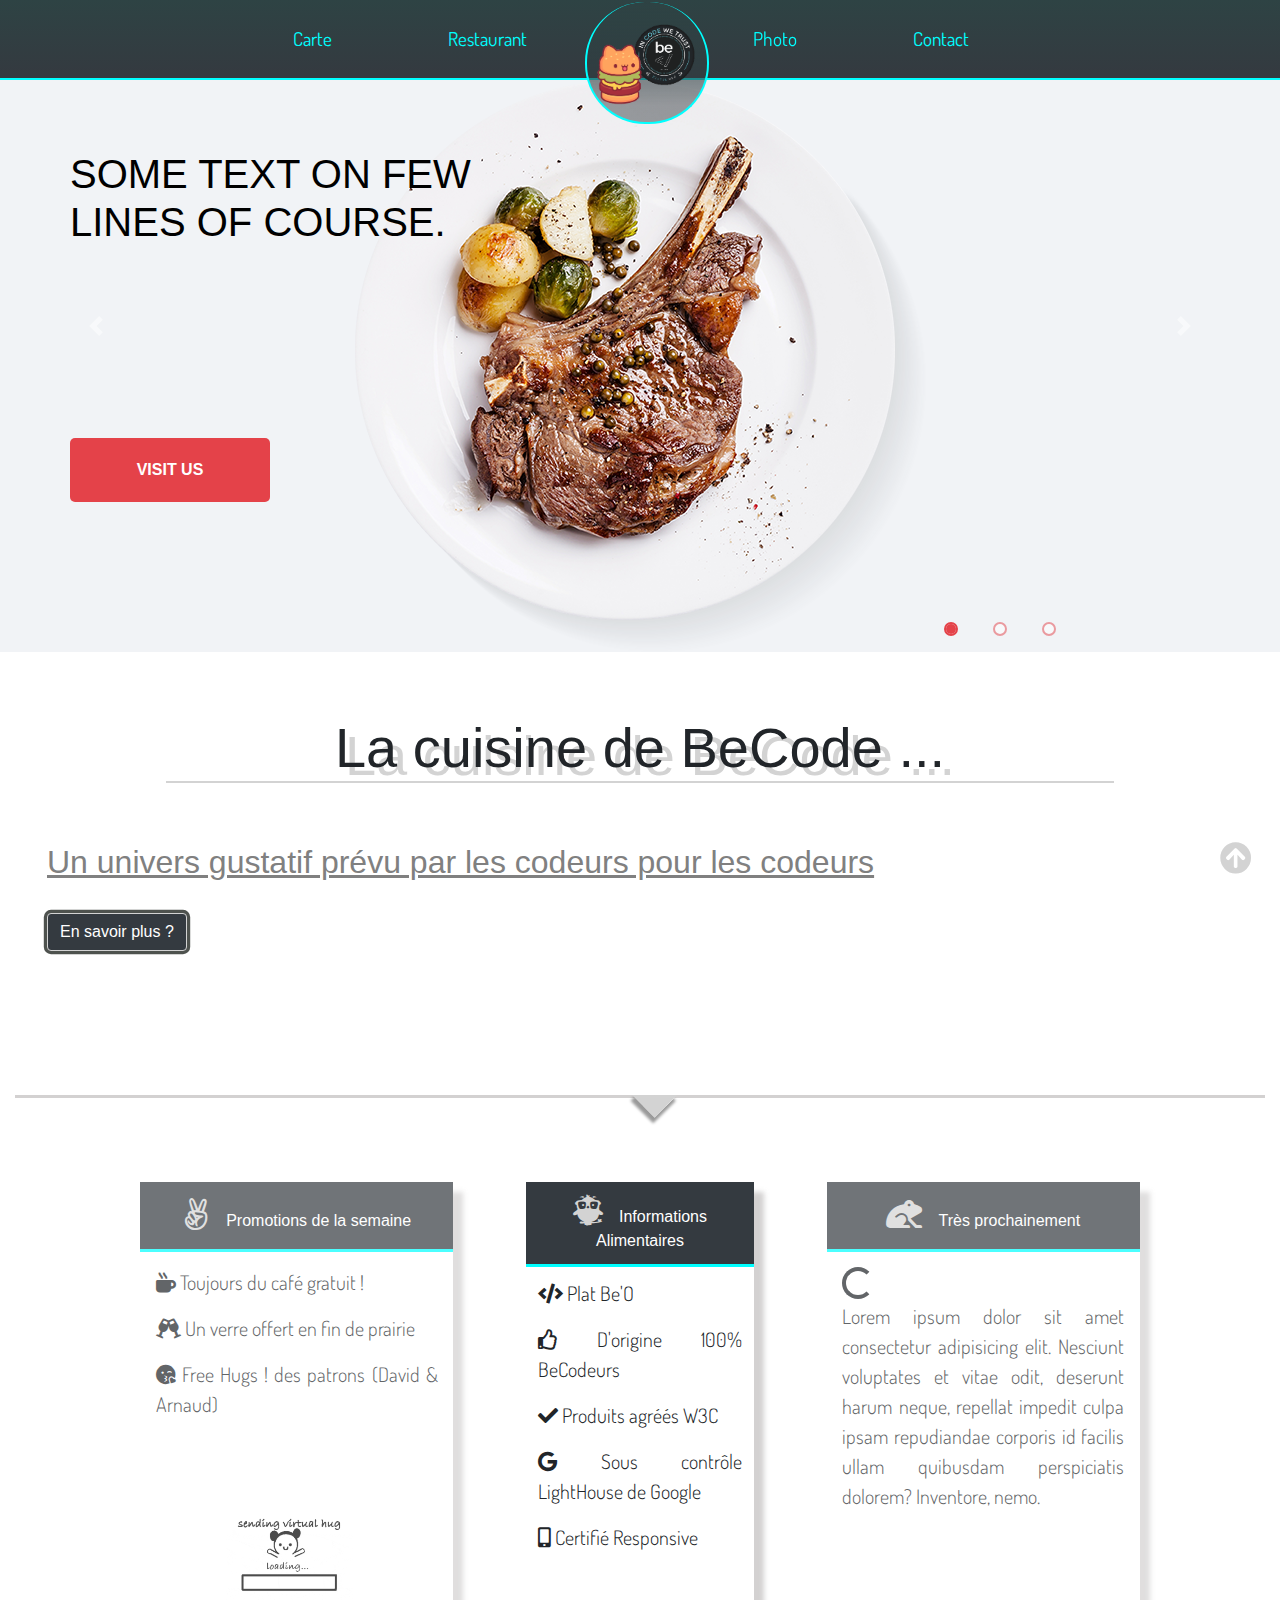
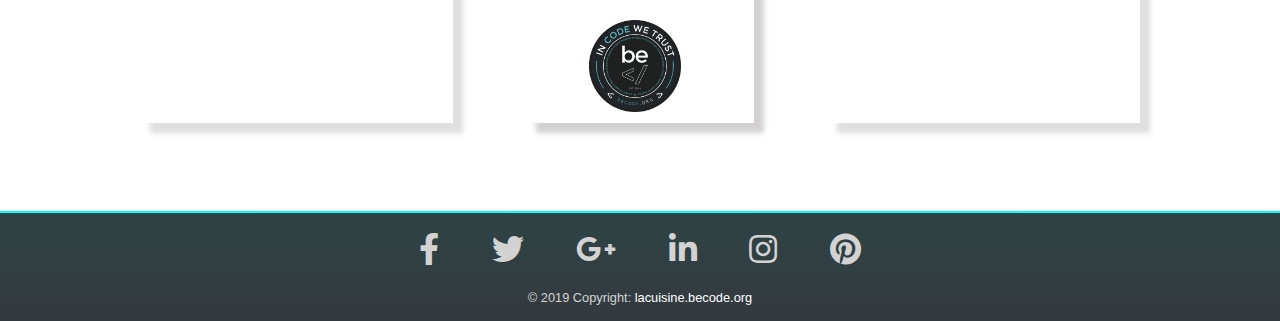
==== commit 03264851: "Dernière modif" ====
--- a/index.html
+++ b/index.html
@@ -1,30 +1,32 @@
 <!DOCTYPE Html>
 <html lang="fr">
 <head>
-  <title> ... </title>
+  <title> La Cuisine de BeCode </title>
   <meta http-equiv="Content-Type" content="text/html;charset=UTF-8">
-  <meta name="Description" content=" ... ">
+  <meta name="Description" content=" La Cuisine de BeCode ">
   <meta name="viewport" content="width=device-width, initial-scale=1">
   <link rel="stylesheet" href="https://use.fontawesome.com/releases/v5.8.2/css/all.css">
   <link rel="stylesheet" href="https://stackpath.bootstrapcdn.com/bootstrap/4.3.1/css/bootstrap.min.css">
-  <script src="https://code.jquery.com/jquery-3.2.1.slim.min.js" integrity="sha384-KJ3o2DKtIkvYIK3UENzmM7KCkRr/rE9/Qpg6aAZGJwFDMVNA/GpGFF93hXpG5KkN" crossorigin="anonymous"></script>
-  <script src="https://cdnjs.cloudflare.com/ajax/libs/popper.js/1.12.9/umd/popper.min.js" integrity="sha384-ApNbgh9B+Y1QKtv3Rn7W3mgPxhU9K/ScQsAP7hUibX39j7fakFPskvXusvfa0b4Q" crossorigin="anonymous"></script>
-  <script src="https://maxcdn.bootstrapcdn.com/bootstrap/4.0.0/js/bootstrap.min.js" integrity="sha384-JZR6Spejh4U02d8jOt6vLEHfe/JQGiRRSQQxSfFWpi1MquVdAyjUar5+76PVCmYl" crossorigin="anonymous"></script>
   <link href="https://fonts.googleapis.com/css?family=Dosis&display=swap" rel="stylesheet">
-  <link rel="stylesheet" media="screen and (min-width: 960px)" href="css/style.css" type="text/css" />
-  <link rel="stylesheet" media="screen and (max-width: 479px)" href="css/mobile.css" type="text/css" />
-  <link rel="stylesheet" media="screen and (min-width: 480px) and (max-width: 959px)" href="css/tablet.css" type="text/css" />
+  <link rel="stylesheet" media="screen and (min-width: 1224px)" href="assets/css/fonts/style.css" type="text/css" />
+  <link rel="stylesheet" media="screen and (min-width: 480px) and (max-width: 1223px)" href="assets/css/fonts/tablet.css" type="text/css" />
+  <link rel="stylesheet" media="screen and (max-width: 479px)" href="assets/css/fonts/mobile.css" type="text/css" />
 
 
   <link rel="icon" href="img/ico.png" />
 </head>
 <body>
 <header>
-
-  <!---Barre de navigation--->
-    <nav class="navbar navbar-expand-md fixed-top navbar-dark bg-dark">
-        <div class="navbar-collapse collapse w-100 dual-collapse2 order-1 order-md-0">
+  <!--Barre de navigation-->
+  <div id="top"></div>
+  <nav class="navbar navbar-expand-xl fixed-top navbar-dark bg-dark">
+        <div class="navbar-collapse collapse w-100 dual-collapse2 order-1 order-md-1">
             <ul class="navbar-nav ml-auto">
+                    <li class="nav-item">
+                            <div class="url-index">
+                          <a class="nav-link" href="index.html">Accueil</a>
+                             </div>
+                      </li>
                 <li class="nav-item">
                     <a class="nav-link" href="carte.html">Carte</a>
                 </li>
@@ -33,18 +35,19 @@
                 </li>
             </ul>
         </div>
-        <div class="mx-auto order-0 mt-lg-5 mt-0 order-md-1 position-relative">
-            <a class="navbar-nav mr-auto" href="index.html">
+        <div class="mx-auto order-0 mt-lg-5 mt-0 order-md-0 order-xl-1 position-relative">
+            <div class="navbar-nav mr-auto">
                 <div class="logo-item">
                     <a class="logo" href="index.html"></a>
                       </div>
-            </a>
+            </div>
             <button class="navbar-toggler" type="button" data-toggle="collapse" data-target=".dual-collapse2">
                 <span class="navbar-toggler-icon"></span>
             </button>
         </div>
         <div class="navbar-collapse collapse w-100 dual-collapse2 order-2 order-md-2">
             <ul class="navbar-nav mr-auto">
+
                 <li class="nav-item">
                     <a class="nav-link" href="photo.html">Photo</a>
                 </li>
@@ -55,70 +58,106 @@
         </div>
 </nav>
 
-
-
- <!---Début du carousel--->
+<!--Fin barre de navigation-->
+ <!---Début du carousel-->
             
-                <div id="carouselExampleIndicators" class="carousel slide" data-ride="carousel">
-                        <ol class="carousel-indicators">
-                          <li data-target="#carouselExampleIndicators" data-slide-to="0" class="active"></li>
-                          <li data-target="#carouselExampleIndicators" data-slide-to="1" class="active"></li>
-                          <li data-target="#carouselExampleIndicators" data-slide-to="2" class="active"></li>
-                        </ol>
-                        <div class="carousel-inner">
-                          <div class="carousel-item active">
-                            <img class="d-block w-100" src="img/burger01.jpg" alt="First slide">
-                          </div>
-                          <div class="carousel-item">
-                            <img class="d-block w-100" src="img/burger02.jpg" alt="Second slide">
-                          </div>
-                          <div class="carousel-item">
-                            <img class="d-block w-100" src="img/burger03.jpg" alt="Third slide">
-                          </div>
-                        </div>
-                        <a class="carousel-control-prev" href="#carouselExampleIndicators" role="button" data-slide="prev">
-                          <span class="carousel-control-prev-icon" aria-hidden="true"></span>
-                          <span class="sr-only">Previous</span>
-                        </a>
-                        <a class="carousel-control-next" href="#carouselExampleIndicators" role="button" data-slide="next">
-                          <span class="carousel-control-next-icon" aria-hidden="true"></span>
-                          <span class="sr-only">Next</span>
-                        </a>
-                      </div>
-     <!---Fin du carousel--->
+ <!-- starting the carousel 3 images for now-->
+ <div id="carouselMain" class="carousel slide carousel-fade" data-ride="carousel">
+     <!-- starting the indicative dots -->
+     <ol class="carousel-indicators"> <!-- bouton de visualisation -> changer la position 2nd temps -->
+         <li data-target="#carouselMain" data-slide-to="0" class="active"></li> <!-- first image active by default -->
+         <li data-target="#carouselMain" data-slide-to="1"></li>
+         <li data-target="#carouselMain" data-slide-to="2"></li>
+     </ol> <!-- end of the indicative dots-->
+
+     <!-- starting the content of the carousel-->
+     <div class="carousel-inner" role="listbox">
+         <!-- first slide -->
+         <div class="carousel-item active"> <!-- first slide is active -->
+             <div class="view"> <!-- image de fond -->
+                 <img class="d-block" src="assets/img/steack1.png" alt="First slide">
+                 <div class="mask rgba-black-light"></div> <!-- alt values = rgba-black-strong, mask rgba-black-slight-->
+             </div>
+             <div class="carousel-caption"> <!-- Légende à Déplacer et customiser -->
+                 <h3 class="h3-responsive">Some text on few lines of course.</h3>
+                 <p>Visit us</p>
+             </div>
+         </div> <!-- end of the first slide -->
+
+         <!-- second slide -->
+         <div class="carousel-item">
+             <div class="view">
+                 <img class="d-block" src="assets/img/langouste.png" alt="Second slide">
+                 <div class="mask rgba-black-slight"></div>
+             </div>
+             <div class="carousel-caption">
+                 <h3 class="h3-responsive">Some text on few lines of course.</h3>
+                 <p>Visit us</p>
+             </div>
+         </div> <!-- end of second slide -->
+
+         <!-- third slide -->
+         <div class="carousel-item">
+             <div class="view">
+                 <img class="d-block" src="assets/img/moules.png" alt="Third slide"> <!-- w-100 class for full-->
+             <div class="mask rgba-black-strong"></div>
+             </div>
+             <div class="carousel-caption">
+                 <h3 class="h3-responsive">Some text on few lines of course.</h3>
+                 <p>Visit us</p>
+             </div>
+         </div><!-- end of the third slide-->
+     </div><!-- end of the carousel content-->
+
+     <!-- starting to add controls (arrows) -->
+     <a class="carousel-control-prev" href="#carouselMain" role="button" data-slide="prev">
+         <span class="carousel-control-prev-icon" aria-hidden="true"></span>
+         <span class="sr-only">Previous</span> <!-- for screan readers only even if lack of accessibility -->
+     </a>
+     <a class="carousel-control-next" href="#carouselMain" role="button" data-slide="next">
+         <span class="carousel-control-next-icon" aria-hidden="true"></span>
+         <span class="sr-only">Next</span>
+     </a>
+ </div>
+ <!-- end of the carousel(wrapper)-->
+     <!--Fin du carousel-->
 </header>
- <!--- Premier contenant--->
+ <!-- Premier contenant-->
 <div class="container-fluid">
 <div class="contenair-1">
         <div class="jumbotron">
     <h1 class="display-4">La cuisine de BeCode ...</h1>
     <h2>Un univers gustatif prévu par les codeurs pour les codeurs</h2>
  
-<input class="checkbox" type="checkbox" id="valid"> En savoir plus ?
-   <!---Partie caché par la checkbox--->
-    <div class="text">
-    <p class="lead">Bien coder, c'est comme bien manger !</p>
-    <p class="lead">Être assis à table pour un bon repas équivaut à s'asseoir en groupe autour d'un projet afin de partager  chacun ses idées. Comme le dit le proverbe : 
-      <q>L'union fait la force</q>, tel un barbecue, il est toujours plus agréable  de le cuire en commun avec ses amis ou invités.</p>
-      <p class="lead">Notre <q>BeRestoCode</q> est basé sur le principe du travail en groupe et surtout sur le partage des connaissances.</p>
-      <p class="lead">A vos fourchettes, sortez les claviers, le wifi est gratuit, mais surtout mangez et codez a volonté avec un maximum de plaisir ! </p>
-      <p class="lead">Bon <q>APPKTIT</q> !</p>
-    </p>
-    </p>
-  </div>
-</label>
+    <p>
+            <a class="btn btn-primary" data-toggle="collapse" href="#collapseExample" role="button" aria-expanded="false" aria-controls="collapseExample">
+              En savoir plus ?
+            </a>
+          </p>
+          <div class="collapse" id="collapseExample">
+            <div class="card card-body">
+                            <p class="lead">Bien coder, c'est comme bien manger !</p>
+                            <p class="lead">Être assis à table pour un bon repas équivaut à s'asseoir en groupe autour d'un projet afin de partager  chacun ses idées. Comme le dit le proverbe : 
+                              <q>L'union fait la force</q>, tel un barbecue, il est toujours plus agréable  de le cuire en commun avec ses amis ou invités.</p>
+                              <p class="lead">Notre <q>BeRestoCode</q> est basé sur le principe du travail en groupe et surtout sur le partage des connaissances.</p>
+                              <p class="lead">A vos fourchettes, sortez les claviers, le wifi est gratuit, mais surtout mangez et codez a volonté avec un maximum de plaisir ! </p>
+                              <p class="lead">Bon <q>APPKTIT</q> !</p>
+            </div>
+          </div>
+   <!--Partie caché par la checkbox-->
+
 
 </div>
 <div class="border-angle"></div>
         </div>
 
-         <!--- Fin du Premier contenant--->
- <!---Debut du 2e contenant--->
+         <!-- Fin du Premier contenant-->
+ <!--Debut du 2e contenant-->
 <div class="contenair-2">
 
 <div class="row row justify-content-between">
-     <!---Panel 1--->
-<div class="col-md-4">
+     <!--Panel 1-->
+<div class="col-lg-4 ">
   <div class="panel panel-default">
   <div class="panel-heading"><i class="fab fa-angellist fa-md mr-md-3 mr-3 fa-2x" style="color: lightgray;"></i>Promotions de la semaine</div>
   <div class="panel-body">
@@ -128,7 +167,7 @@
 <p class="lead"><i class="fas fa-kiss-wink-heart fa-1x"></i><span> Free Hugs ! des patrons (David & Arnaud)</span></p>
 
 
-<img src="img/hugs.gif" alt="Hugs">
+<img src="assets/img/hugs.gif" alt="Hugs">
 
 
 
@@ -138,8 +177,8 @@
     
   </div>
   </div></div>
-   <!---Panel 2--->
-<div class="col-md-3 ">
+   <!--Panel 2-->
+<div class="col-lg-3 ">
     <div class="panel panel-default">
         <div class="panel-heading"><i class="fab fa-earlybirds fa-md mr-md-3 mr-3 fa-2x" style="color: lightgray;"></i>Informations Alimentaires</div>
         <div class="panel-body">
@@ -149,35 +188,32 @@
           <p class="lead"><i class="fas fa-check fa-1x"></i><span> Produits agréés W3C </span></p>
           <p class="lead"><i class="fab fa-google fa-1x"></i><span> Sous contrôle LightHouse de Google </span></p>
           <p class="lead"><i class="fas fa-mobile-alt fa-1x"></i><span> Certifié Responsive </span></p>
-          <img src="img/becode.png" alt="Hugs">
-
-        </div>
-        </div>
-</div>
- <!---Panel 3--->
-<div class="col-md-4">
+          <img src="assets/img/becode.png" alt="Hugs">
+
+        </div>
+        </div>
+</div>
+ <!--Panel 3-->
+<div class="col-lg-4 ">
     <div class="panel panel-default">
         <div class="panel-heading"><i class="fas fa-frog fa-md mr-md-3 mr-3 fa-2x" style="color: lightgray;"></i>Très prochainement</div>
         <div class="panel-body">
             <div class="spinner-border" role="status">
                 <span class="sr-only">Loading...</span>
               </div>
-              <p class="lead">Lorem ipsum dolor sit amet consectetur adipisicing elit. Nesciunt voluptates et vitae odit, deserunt harum neque, repellat impedit culpa ipsam repudiandae corporis id facilis ullam quibusdam perspiciatis dolorem? Inventore, nemo.
-                  Lorem ipsum dolor sit amet consectetur adipisicing elit. Architecto nesciunt reiciendis omnis error. Deleniti pariatur enim labore obcaecati dolore quisquam atque consectetur, libero at, doloremque soluta omnis saepe, unde mollitia.
-                  Lorem ipsum dolor sit amet consectetur, adipisicing elit. Unde incidunt ratione et tenetur? Autem eum fugiat ex eaque qui facilis vero optio, iusto doloremque repellat, veritatis quibusdam recusandae at accusantium?
-              </p>
-        </div>
-        </div>
-</div>
-</div>
-
-</div>
-
-
-</div>
-<!---Pied de page--->
+              <p class="lead">Lorem ipsum dolor sit amet consectetur adipisicing elit. Nesciunt voluptates et vitae odit, deserunt harum neque, repellat impedit culpa ipsam repudiandae corporis id facilis ullam quibusdam perspiciatis dolorem? Inventore, nemo.              </p>
+        </div>
+        </div>
+</div>
+</div>
+
+</div>
+
+
+</div>
+ <!--Pied de page-->
 <div class="footer-custom">
-  <!---1er Partie : Picto--->
+     <!--1er Partie : Picto-->
 <footer id="sticky-footer" class="py-2">
   <div class="py-3 container text-center">
       <a class="fb-ic" href="#">
@@ -205,17 +241,21 @@
         </a>
 
   </div>
- <!---2e Partie : Copyright--->
+ <!--2e Partie : Copyright-->
   <div class="py-1 container text-center">
     <div class="copyright">
     <small>© 2019 Copyright: <a href="#"> lacuisine.becode.org</a></small>
   </div>
   </div>
-</div>
 </footer>
-
-
-
+</div>
+
+<div class="btn-top">
+<a href="#top"><i class="fas fa-arrow-circle-up fa-lg white-text mr-md-5 mr-3 fa-2x"></i></a>
+</div> 
+<script src="https://code.jquery.com/jquery-3.2.1.slim.min.js" integrity="sha384-KJ3o2DKtIkvYIK3UENzmM7KCkRr/rE9/Qpg6aAZGJwFDMVNA/GpGFF93hXpG5KkN" crossorigin="anonymous"></script>
+<script src="https://cdnjs.cloudflare.com/ajax/libs/popper.js/1.12.9/umd/popper.min.js" integrity="sha384-ApNbgh9B+Y1QKtv3Rn7W3mgPxhU9K/ScQsAP7hUibX39j7fakFPskvXusvfa0b4Q" crossorigin="anonymous"></script>
+<script src="https://maxcdn.bootstrapcdn.com/bootstrap/4.0.0/js/bootstrap.min.js" integrity="sha384-JZR6Spejh4U02d8jOt6vLEHfe/JQGiRRSQQxSfFWpi1MquVdAyjUar5+76PVCmYl" crossorigin="anonymous"></script>
 
 </body>
-</html>+</html>
--- a/assets/css/fonts/style.css
+++ b/assets/css/fonts/style.css
@@ -0,0 +1,531 @@
+@charset "UTF-8";
+@media screen and (min-width: 1224px) {
+  /* GLOBAL STYLES
+  -------------------------------------------------- */
+  /* Padding below the footer and lighter body text */
+  .container-carte {
+    margin: 5%;
+  }
+
+  .box {
+    margin-top: 20vh;
+    margin-bottom: 20vh;
+  }
+
+  .col-lg-4 {
+    opacity: 0.7;
+    transition: all 0.2s ease-in-out;
+  }
+  .col-lg-4:hover {
+    transform: scale(1.1);
+    opacity: 1;
+  }
+
+  .explication {
+    flex-direction: row;
+    justify-content: center;
+  }
+  .explication ul {
+    display: flex;
+    flex-direction: row;
+    justify-content: center;
+    margin-top: -5%;
+  }
+  .explication li {
+    margin: 0 10px;
+    list-style: none;
+  }
+
+  .transition-left {
+    margin: 5%;
+    opacity: 0;
+    transition: 2s ease-in-out;
+  }
+  .transition-left:hover {
+    transition: 1s ease-in-out;
+    opacity: 1;
+  }
+  .transition-left:hover .col-md-7 {
+    transform: translateX(20px);
+    transition: 1s ease-in-out;
+  }
+  .transition-left:hover .col-md-5 {
+    transform: translateX(0px);
+    transition: 2s ease-in-out;
+  }
+  .transition-left .col-md-7 {
+    transform: translateX(0px);
+    transition: 2s ease-in-out;
+  }
+  .transition-left .col-md-5 {
+    transform: translateX(20px);
+    transition: 2s ease-in-out;
+  }
+  .transition-left .col-md-5 .rounded-circle {
+    width: 500px;
+    height: 500px;
+  }
+
+  /* MARKETING CONTENT
+  -------------------------------------------------- */
+  /* Center align the text within the three columns below the carousel */
+  .marketing .col-lg-4 {
+    margin-bottom: 1.5rem;
+    text-align: center;
+  }
+
+  .marketing h2 {
+    font-weight: 400;
+  }
+
+  .marketing .col-lg-4 p {
+    margin-right: 0.75rem;
+    margin-left: 0.75rem;
+  }
+
+  /* Featurettes
+  ------------------------- */
+  .featurette-divider {
+    margin: 3em;
+    /* Space out the Bootstrap <hr> more */
+  }
+
+  .menu .featurette-divider {
+    margin: 1rem 0;
+  }
+
+  /* Thin out the marketing headings */
+  .featurette-heading {
+    font-weight: 300;
+    line-height: 1;
+    letter-spacing: -0.05rem;
+    margin-top: 5vh !important;
+  }
+
+  header + div {
+    margin-top: 15%;
+  }
+
+  .container-restaurant {
+    margin: 10% 15% 10% 15%;
+    padding: 3% 3% 3% 3%;
+    box-shadow: 0 20px 50px #999a9e;
+  }
+
+  .container-animation-restaurant .row {
+    background: #343a40;
+    background: linear-gradient(0deg, #343a40 4%, #2e4344 100%);
+    box-sizing: border-box;
+    overflow: hidden;
+    box-shadow: 0 20px 50px #999a9e;
+    color: white;
+    padding: 20px;
+    border: 2px solid gray;
+  }
+
+  .opacity {
+    font-family: "Dosis", sans-serif;
+    font-size: 130%;
+    opacity: 0.1;
+    transition: 10s ease-in-out;
+  }
+  .opacity:hover {
+    transition: 1s ease-in-out;
+    opacity: 1;
+  }
+
+  ul {
+    list-style-type: none;
+  }
+
+  h2 {
+    text-decoration: underline;
+  }
+
+  /*General display*/
+  .view {
+    display: flex;
+    justify-content: center;
+    background-color: #f1f3f6;
+  }
+
+  .carousel-caption {
+    top: 0;
+    bottom: auto;
+    left: 0;
+    right: auto;
+    width: 50%;
+    max-width: 500px;
+    padding-left: 20px;
+    margin-left: 50px;
+    margin-top: 50px;
+  }
+
+  .carousel-caption h3 {
+    font-family: "Rubik", sans-serif;
+    font-weight: thin;
+    text-align: left;
+    color: black;
+    text-transform: uppercase;
+    font-size: 2.5em;
+    margin-bottom: 40%;
+  }
+
+  .carousel-caption p {
+    background-color: #e44249;
+    border-radius: 5px;
+    text-transform: uppercase;
+    color: white;
+    padding: 20px;
+    max-width: 200px;
+    font-weight: bold;
+  }
+
+  /*Changer les indicateurs y compris au moment de la sélection*/
+  .carousel-indicators {
+    justify-content: flex-end;
+  }
+
+  .carousel-indicators li {
+    width: 10px;
+    height: 10px;
+    border-radius: 100%;
+    border: 2px solid #e44249;
+    margin-right: 2rem;
+  }
+
+  .carousel-indicators .active, .hover {
+    background-color: #e44249;
+  }
+
+  .carousel-control-prev:hover, .carousel-control-next:hover {
+    background-color: rgba(100, 190, 204, 0.5);
+  }
+
+  h1 {
+    margin: 10% 10% 0% 10%;
+    border-bottom: 2px solid lightgray;
+    font-weight: 400;
+    text-align: center;
+    margin-bottom: 5%;
+    text-shadow: lightgrey 10px 8px;
+  }
+
+  /*on retouche juste la position des indicateurs*/
+  .carousel-indicators {
+    justify-content: center;
+  }
+
+  .container-fluid figure {
+    overflow: hidden;
+  }
+  .container-fluid .img_left img, .container-fluid .img_right img {
+    width: 100%;
+    height: auto;
+  }
+
+  nav[aria-label] {
+    margin-top: 20px;
+    display: flex;
+    justify-content: center;
+    align-items: center;
+  }
+
+  .para {
+    margin-bottom: 5%;
+  }
+
+  .container-formulaire {
+    padding-top: 80px;
+    margin: 5%;
+  }
+  .container-formulaire h1 {
+    padding-bottom: 1%;
+    text-shadow: lightgrey 10px 8px;
+    border-bottom: 2px solid lightgray;
+  }
+  .container-formulaire form {
+    margin-top: 3%;
+  }
+  .container-formulaire .btn-primary {
+    background-color: #343a40;
+    border-color: lightgray;
+    box-shadow: 0 0 0 0.2rem #4e524e;
+  }
+  .container-formulaire .btn-primary:active {
+    background: #343a40;
+    background: linear-gradient(0deg, #343a40 4%, #2e4344 100%);
+    box-shadow: 0 0 0 0.2rem #4e524e;
+  }
+  .container-formulaire .btn-primary:active .fas {
+    color: greenyellow;
+  }
+  .container-formulaire .btn-primary:not(:disabled):not(.disabled).active, .container-formulaire .btn-primary:not(:disabled):not(.disabled):active, .container-formulaire .show > .btn-primary.dropdown-toggle {
+    background-color: #343a40;
+    border-color: lightgray;
+    box-shadow: 0 0 0 0.2rem #4e524e;
+  }
+
+  h1 {
+    margin: 10% 10% 0% 10%;
+    border-bottom: 2px solid lightgray;
+    font-weight: 400;
+    text-align: center;
+    margin-bottom: 5%;
+    text-shadow: lightgrey 10px 8px;
+  }
+
+  .url-index {
+    display: none;
+  }
+
+  .navbar {
+    font-family: "Dosis", sans-serif;
+    background: #343a40;
+    background: linear-gradient(0deg, #343a40 4%, #2e4344 100%);
+    border-bottom: 2px solid cyan;
+    height: 80px;
+  }
+
+  .navbar-nav {
+    padding-top: 0;
+    padding-bottom: 0;
+  }
+  .navbar-nav .nav-item {
+    font-size: 120%;
+    text-align: center;
+    vertical-align: middle;
+    padding: 0px 50px 0px 50px;
+  }
+  .navbar-nav .nav-item .nav-link {
+    color: cyan;
+    vertical-align: middle;
+    border-radius: 15px;
+    transition: 1s ease-in-out;
+    transform: scale(1);
+  }
+  .navbar-nav .nav-item .nav-link:hover {
+    background: aqua;
+    background: linear-gradient(0deg, rgba(0, 255, 255, 0.4794292717) 14%, #343a40 100%);
+    -moz-border-radius: 15%;
+    -o-border-radius: 15%;
+    -webkit-border-radius: 15%;
+    border-radius: 15%;
+    transition: 1s ease-in-out;
+    transform: scale(1.1);
+  }
+
+  .logo-item {
+    margin-right: 50px;
+  }
+  .logo-item .logo {
+    display: block;
+    background-image: url(../../img/logo.png), linear-gradient(0deg, rgba(52, 58, 64, 0.4794292717) 14%, #2e4344 100%);
+    background-size: cover;
+    background-repeat: no-repeat;
+    width: 60px;
+    height: 60px;
+    top: 0;
+    padding: 100%;
+    border-bottom: 2px solid cyan;
+    border-left: 2px solid cyan;
+    border-right: 2px solid cyan;
+    border-radius: 60px;
+    transition: 1s ease-in-out;
+    transform: scale(1);
+  }
+  .logo-item .logo:hover {
+    background-image: url(../../img/logo.gif), linear-gradient(0deg, rgba(0, 255, 255, 0.4794292717) 14%, #343a40 100%);
+    transition: 1s ease-in-out;
+    transform: scale(1.1);
+  }
+
+  /*General display*/
+  .carousel-inner {
+    padding-top: 80px;
+  }
+
+  .view {
+    display: flex;
+    justify-content: center;
+    background-color: #f1f3f6;
+  }
+
+  .carousel-caption {
+    top: 0;
+    bottom: auto;
+    left: 0;
+    right: auto;
+    width: 50%;
+    max-width: 500px;
+    padding-left: 20px;
+    margin-left: 50px;
+    margin-top: 50px;
+  }
+
+  .carousel-caption h3 {
+    font-family: "Rubik", sans-serif;
+    font-weight: thin;
+    text-align: left;
+    color: black;
+    text-transform: uppercase;
+    font-size: 2.5em;
+    margin-bottom: 40%;
+  }
+
+  .carousel-caption p {
+    background-color: #e44249;
+    border-radius: 5px;
+    text-transform: uppercase;
+    color: white;
+    padding: 20px;
+    max-width: 200px;
+    font-weight: bold;
+  }
+
+  /*Changer les indicateurs y compris au moment de la sélection*/
+  .carousel-indicators {
+    justify-content: flex-end;
+  }
+
+  .carousel-indicators li {
+    width: 10px;
+    height: 10px;
+    border-radius: 100%;
+    border: 2px solid #e44249;
+    margin-right: 2rem;
+  }
+
+  .carousel-indicators .active, .hover {
+    background-color: #e44249;
+  }
+
+  .carousel-control-prev:hover, .carousel-control-next:hover {
+    background-color: rgba(100, 190, 204, 0.5);
+  }
+
+  .contenair-1 {
+    margin: -25% 0% 0% 0%;
+    width: auto;
+  }
+  .contenair-1 .jumbotron {
+    background-color: white;
+  }
+  .contenair-1 .jumbotron h1 {
+    border-bottom: 2px solid lightgray;
+    font-weight: 400;
+    text-align: center;
+    margin-bottom: 5%;
+    text-shadow: lightgrey 10px 8px;
+  }
+  .contenair-1 .jumbotron h2 {
+    color: gray;
+  }
+  .contenair-1 .jumbotron p .btn-primary {
+    margin-top: 2%;
+    background-color: #343a40;
+    border-color: lightgray;
+    box-shadow: 0 0 0 0.2rem #4e524e;
+  }
+  .contenair-1 .jumbotron p .btn-primary:active {
+    background: #343a40;
+    background: linear-gradient(0deg, #343a40 4%, #2e4344 100%);
+    box-shadow: 0 0 0 0.2rem #4e524e;
+  }
+  .contenair-1 .jumbotron p .btn-primary:active .fas {
+    color: greenyellow;
+  }
+  .contenair-1 .jumbotron p .btn-primary:not(:disabled):not(.disabled).active, .contenair-1 .jumbotron p .btn-primary:not(:disabled):not(.disabled):active, .contenair-1 .jumbotron p .show > .btn-primary.dropdown-toggle {
+    background-color: #343a40;
+    border-color: lightgray;
+    box-shadow: 0 0 0 0.2rem #4e524e;
+  }
+
+  .border-angle {
+    position: relative;
+    padding: 1em;
+    box-sizing: border-box;
+    box-shadow: 0px 3px 0px 0 rgba(146, 141, 141, 0.4);
+  }
+
+  .border-angle::after {
+    content: "";
+    position: absolute;
+    width: 0;
+    height: 0;
+    margin-left: -0.5em;
+    bottom: -2em;
+    left: 50%;
+    border: 1em solid black;
+    border-color: transparent transparent lightgray lightgray;
+    transform-origin: 0 0;
+    transform: rotate(-45deg);
+    box-shadow: -5px 3px 3px 0 rgba(0, 0, 0, 0.4);
+  }
+
+  .contenair-2 {
+    display: block;
+    margin: 2% 0% 2% 0%;
+  }
+  .contenair-2 .row {
+    padding: 5% 10% 5% 10%;
+  }
+  .contenair-2 .row .panel {
+    box-shadow: 10px 10px 5px 0 rgba(146, 141, 141, 0.4);
+    height: 100%;
+    transition: 1s ease-in-out;
+    transform: scale(1);
+  }
+  .contenair-2 .row .panel:hover {
+    transition: 1s ease-in-out;
+    transform: scale(1.1);
+  }
+  .contenair-2 .row .panel .panel-heading {
+    text-align: center;
+    background-color: #343a40;
+    border-bottom: 3px solid cyan;
+    color: white;
+    padding: 5%;
+  }
+  .contenair-2 .row .panel .panel-heading:hover {
+    color: cyan;
+  }
+  .contenair-2 .row .panel .panel-body {
+    font-family: "Dosis", sans-serif;
+    text-align: justify;
+    padding: 5%;
+  }
+  .contenair-2 .row .panel .panel-body img {
+    padding: 25% 0% 0% 25%;
+    width: 70%;
+    text-align: center;
+  }
+
+  .footer-custom {
+    border-top: 2px solid cyan;
+    color: lightgray;
+    background: #343a40;
+    background: linear-gradient(0deg, #343a40 4%, #2e4344 100%);
+  }
+
+  .copyright a {
+    color: white;
+  }
+
+  .btn-top {
+    position: fixed;
+    padding-bottom: 25px;
+    margin-right: -20px;
+    right: 0;
+    bottom: 0;
+    z-index: 100;
+  }
+  .btn-top a {
+    color: lightgrey;
+  }
+  .btn-top a:hover {
+    color: cyan;
+  }
+}
+
+/*# sourceMappingURL=style.css.map */
--- a/assets/css/fonts/tablet.css
+++ b/assets/css/fonts/tablet.css
@@ -0,0 +1,515 @@
+@charset "UTF-8";
+@media screen and (min-width: 480px) and (max-width: 1223px) {
+  /* GLOBAL STYLES
+  -------------------------------------------------- */
+  /* Padding below the footer and lighter body text */
+  .container-carte {
+    margin: 5%;
+  }
+
+  .box {
+    margin-top: 20vh;
+  }
+
+  .col-lg-4 {
+    opacity: 0.7;
+    transition: all 0.2s ease-in-out;
+  }
+  .col-lg-4:hover {
+    transform: scale(1.1);
+    opacity: 1;
+  }
+
+  .explication {
+    flex-direction: row;
+    justify-content: center;
+    margin-left: 3%;
+    margin-right: 3%;
+  }
+  .explication ul {
+    display: flex;
+    flex-direction: row;
+    justify-content: center;
+  }
+  .explication li {
+    margin: 0 10px;
+    list-style: none;
+    text-align: center;
+  }
+
+  .transition-left {
+    margin: 5%;
+  }
+  .transition-left h2 {
+    text-align: center;
+  }
+  .transition-left .list-group p {
+    text-align: justify;
+  }
+
+  .col-md-5 {
+    text-align: center;
+    padding: 5%;
+    margin-top: auto;
+    margin-bottom: auto;
+  }
+  .col-md-5 .rounded-circle {
+    text-align: center;
+    width: 250px;
+    height: 250px;
+  }
+
+  small {
+    margin-bottom: 5%;
+  }
+
+  /* MARKETING CONTENT
+  -------------------------------------------------- */
+  /* Center align the text within the three columns below the carousel */
+  .marketing .col-lg-4 {
+    margin-bottom: 1.5rem;
+    text-align: center;
+  }
+
+  .marketing h2 {
+    font-weight: 400;
+  }
+
+  .marketing .col-lg-4 p {
+    margin-right: 0.75rem;
+    margin-left: 0.75rem;
+  }
+
+  /* Featurettes
+  ------------------------- */
+  .featurette-divider {
+    margin: 3em;
+    /* Space out the Bootstrap <hr> more */
+  }
+
+  .menu .featurette-divider {
+    margin: 1rem 0;
+  }
+
+  /* Thin out the marketing headings */
+  .featurette-heading {
+    font-weight: 300;
+    line-height: 1;
+    letter-spacing: -0.05rem;
+    margin-top: 5vh !important;
+  }
+
+  header + div {
+    margin-top: 25%;
+  }
+
+  .container-restaurant {
+    margin: 25% 15% 10% 15%;
+    padding: 5% 5% 5% 5%;
+    box-shadow: 0 20px 50px #999a9e;
+  }
+
+  .container-animation-restaurant .row {
+    background: #343a40;
+    background: linear-gradient(0deg, #343a40 4%, #2e4344 100%);
+    box-sizing: border-box;
+    overflow: hidden;
+    box-shadow: 0 20px 50px #999a9e;
+    color: white;
+    padding: 20px;
+    border: 2px solid gray;
+  }
+
+  .opacity {
+    font-family: "Dosis", sans-serif;
+    font-size: 130%;
+    opacity: 0.1;
+    transition: 10s ease-in-out;
+  }
+  .opacity:hover {
+    transition: 1s ease-in-out;
+    opacity: 1;
+  }
+
+  ul {
+    list-style-type: none;
+  }
+
+  h2 {
+    text-decoration: underline;
+  }
+
+  /*General display*/
+  .view {
+    display: flex;
+    justify-content: center;
+    background-color: #f1f3f6;
+  }
+
+  .carousel-caption {
+    top: 0;
+    bottom: auto;
+    left: 0;
+    right: auto;
+    width: 50%;
+    max-width: 500px;
+    padding-left: 20px;
+    margin-left: 50px;
+    margin-top: 50px;
+  }
+
+  .carousel-caption h3 {
+    font-family: "Rubik", sans-serif;
+    font-weight: thin;
+    text-align: left;
+    color: black;
+    text-transform: uppercase;
+    font-size: 2.5em;
+    margin-bottom: 40%;
+  }
+
+  .carousel-caption p {
+    background-color: #e44249;
+    border-radius: 5px;
+    text-transform: uppercase;
+    color: white;
+    padding: 20px;
+    max-width: 200px;
+    font-weight: bold;
+  }
+
+  /*Changer les indicateurs y compris au moment de la sélection*/
+  .carousel-indicators {
+    justify-content: flex-end;
+  }
+
+  .carousel-indicators li {
+    width: 10px;
+    height: 10px;
+    border-radius: 100%;
+    border: 2px solid #e44249;
+    margin-right: 2rem;
+  }
+
+  .carousel-indicators .active, .hover {
+    background-color: #e44249;
+  }
+
+  .carousel-control-prev:hover, .carousel-control-next:hover {
+    background-color: rgba(100, 190, 204, 0.5);
+  }
+
+  /*on retouche juste la position des indicateurs*/
+  .carousel-indicators {
+    justify-content: center;
+  }
+
+  .container-fluid figure {
+    overflow: hidden;
+  }
+  .container-fluid .img_left img, .container-fluid .img_right img {
+    width: 100%;
+    height: auto;
+  }
+
+  nav[aria-label] {
+    margin-top: 20px;
+    display: flex;
+    justify-content: center;
+    align-items: center;
+  }
+
+  .para {
+    margin-bottom: 15%;
+  }
+
+  #carouselMain1 {
+    padding-top: -10%;
+  }
+
+  .container-formulaire {
+    padding-top: 80px;
+    margin: 5%;
+  }
+  .container-formulaire h1 {
+    padding-bottom: 1%;
+    text-shadow: lightgrey 10px 8px;
+    border-bottom: 2px solid lightgray;
+  }
+  .container-formulaire form {
+    margin-top: 3%;
+    text-align: center;
+  }
+  .container-formulaire .btn-primary {
+    background-color: #343a40;
+    border-color: lightgray;
+    box-shadow: 0 0 0 0.2rem #4e524e;
+  }
+  .container-formulaire .btn-primary:active {
+    background: #343a40;
+    background: linear-gradient(0deg, #343a40 4%, #2e4344 100%);
+    box-shadow: 0 0 0 0.2rem #4e524e;
+  }
+  .container-formulaire .btn-primary:active .fas {
+    color: greenyellow;
+  }
+  .container-formulaire .btn-primary:not(:disabled):not(.disabled).active, .container-formulaire .btn-primary:not(:disabled):not(.disabled):active, .container-formulaire .show > .btn-primary.dropdown-toggle {
+    background-color: #343a40;
+    border-color: lightgray;
+    box-shadow: 0 0 0 0.2rem #4e524e;
+  }
+
+  h1 {
+    margin: 20% 10% 0% 10%;
+    border-bottom: 2px solid lightgray;
+    font-weight: 400;
+    text-align: center;
+    margin-bottom: 5%;
+    text-shadow: lightgrey 10px 8px;
+  }
+
+  .navbar {
+    font-family: "Dosis", sans-serif;
+    background: #343a40;
+    background: linear-gradient(0deg, #343a40 4%, #2e4344 100%);
+    border-bottom: 2px solid cyan;
+    height: 80px;
+  }
+
+  .navbar-nav {
+    padding-top: 0;
+    padding-bottom: 0;
+    background: #343a40;
+  }
+  .navbar-nav .nav-item {
+    text-align: Left;
+    padding-left: 5%;
+    vertical-align: middle;
+  }
+  .navbar-nav .nav-item .nav-link {
+    color: cyan;
+    vertical-align: middle;
+    transition: 1s ease-in-out;
+    transform: scale(1);
+  }
+  .navbar-nav .nav-item .nav-link:hover {
+    transition: 1s ease-in-out;
+    transform: scale(1.1);
+  }
+
+  .navbar-dark .navbar-toggler-icon {
+    text-align: left;
+    background-image: url(../../img/logo.png), linear-gradient(0deg, rgba(52, 58, 64, 0.4794292717) 14%, #2e4344 100%);
+    background-size: cover;
+    background-repeat: no-repeat;
+    width: 60px;
+    height: 60px;
+    top: 0;
+    border-bottom: 2px solid cyan;
+    border-left: 2px solid cyan;
+    border-right: 2px solid cyan;
+    border-radius: 60px;
+    transition: 1s ease-in-out;
+    transform: scale(1);
+  }
+  .navbar-dark .navbar-toggler-icon:hover {
+    background-image: url(../../img/logo.gif), linear-gradient(0deg, rgba(0, 255, 255, 0.4794292717) 14%, #343a40 100%);
+    transition: 1s ease-in-out;
+    transform: scale(1.1);
+  }
+
+  .carousel-inner {
+    padding-top: 80px;
+  }
+
+  .view {
+    display: flex;
+    justify-content: center;
+    background-color: #f1f3f6;
+  }
+
+  .carousel-caption {
+    top: 0;
+    bottom: auto;
+    left: 0;
+    right: auto;
+    width: 50%;
+    max-width: 500px;
+    padding-left: 20px;
+    margin-left: 50px;
+    margin-top: 50px;
+  }
+
+  .carousel-caption h3 {
+    font-family: "Rubik", sans-serif;
+    font-weight: thin;
+    text-align: left;
+    color: black;
+    text-transform: uppercase;
+    font-size: 2.5em;
+    margin-bottom: 40%;
+  }
+
+  .carousel-caption p {
+    background-color: #e44249;
+    border-radius: 5px;
+    text-transform: uppercase;
+    color: white;
+    padding: 20px;
+    max-width: 200px;
+    font-weight: bold;
+  }
+
+  /*Changer les indicateurs y compris au moment de la sélection*/
+  .carousel-indicators {
+    justify-content: flex-end;
+  }
+
+  .carousel-indicators li {
+    width: 10px;
+    height: 10px;
+    border-radius: 100%;
+    border: 2px solid #e44249;
+    margin-right: 2rem;
+  }
+
+  .carousel-indicators .active, .hover {
+    background-color: #e44249;
+  }
+
+  .carousel-control-prev:hover, .carousel-control-next:hover {
+    background-color: rgba(100, 190, 204, 0.5);
+  }
+
+  .contenair-1 {
+    margin: -50% 0% 0% 0%;
+    width: auto;
+  }
+  .contenair-1 .jumbotron {
+    background-color: white;
+  }
+  .contenair-1 .jumbotron h1 {
+    border-bottom: 2px solid lightgray;
+    font-weight: 400;
+    text-align: center;
+    margin-bottom: 5%;
+    text-shadow: lightgrey 10px 8px;
+  }
+  .contenair-1 .jumbotron h2 {
+    color: gray;
+  }
+  .contenair-1 .jumbotron p {
+    text-align: center;
+  }
+  .contenair-1 .jumbotron p .btn-primary {
+    margin-top: 5%;
+    background-color: #343a40;
+    border-color: lightgray;
+    box-shadow: 0 0 0 0.2rem #4e524e;
+  }
+  .contenair-1 .jumbotron p .btn-primary:active {
+    background: #343a40;
+    background: linear-gradient(0deg, #343a40 4%, #2e4344 100%);
+    box-shadow: 0 0 0 0.2rem #4e524e;
+  }
+  .contenair-1 .jumbotron p .btn-primary:active .fas {
+    color: greenyellow;
+  }
+  .contenair-1 .jumbotron p .btn-primary:not(:disabled):not(.disabled).active, .contenair-1 .jumbotron p .btn-primary:not(:disabled):not(.disabled):active, .contenair-1 .jumbotron p .show > .btn-primary.dropdown-toggle {
+    background-color: #343a40;
+    border-color: lightgray;
+    box-shadow: 0 0 0 0.2rem #4e524e;
+  }
+
+  .border-angle {
+    position: relative;
+    padding: 1em;
+    box-sizing: border-box;
+    box-shadow: 0px 3px 0px 0 rgba(146, 141, 141, 0.4);
+  }
+
+  .border-angle::after {
+    content: "";
+    position: absolute;
+    width: 0;
+    height: 0;
+    margin-left: -0.5em;
+    bottom: -2em;
+    left: 47%;
+    border: 1em solid black;
+    border-color: transparent transparent lightgray lightgray;
+    transform-origin: 0 0;
+    transform: rotate(-45deg);
+    box-shadow: -5px 3px 3px 0 rgba(0, 0, 0, 0.4);
+  }
+
+  .contenair-2 {
+    display: block;
+    margin: 5% 0% 2% 0%;
+  }
+  .contenair-2 .col, .contenair-2 .col-1, .contenair-2 .col-10, .contenair-2 .col-11, .contenair-2 .col-12, .contenair-2 .col-2, .contenair-2 .col-3, .contenair-2 .col-4, .contenair-2 .col-5, .contenair-2 .col-6, .contenair-2 .col-7, .contenair-2 .col-8, .contenair-2 .col-9, .contenair-2 .col-auto, .contenair-2 .col-lg, .contenair-2 .col-lg-1, .contenair-2 .col-lg-10, .contenair-2 .col-lg-11, .contenair-2 .col-lg-12, .contenair-2 .col-lg-2, .contenair-2 .col-lg-3, .contenair-2 .col-lg-4, .contenair-2 .col-lg-5, .contenair-2 .col-lg-6, .contenair-2 .col-lg-7, .contenair-2 .col-lg-8, .contenair-2 .col-lg-9, .contenair-2 .col-lg-auto, .contenair-2 .col-md, .contenair-2 .col-md-1, .contenair-2 .col-md-10, .contenair-2 .col-md-11, .contenair-2 .col-md-12, .contenair-2 .col-md-2, .contenair-2 .col-md-3, .contenair-2 .col-md-4, .contenair-2 .col-md-5, .contenair-2 .col-md-6, .contenair-2 .col-md-7, .contenair-2 .col-md-8, .contenair-2 .col-md-9, .contenair-2 .col-md-auto, .contenair-2 .col-sm, .contenair-2 .col-sm-1, .contenair-2 .col-sm-10, .contenair-2 .col-sm-11, .contenair-2 .col-sm-12, .contenair-2 .col-sm-2, .contenair-2 .col-sm-3, .contenair-2 .col-sm-4, .contenair-2 .col-sm-5, .contenair-2 .col-sm-6, .contenair-2 .col-sm-7, .contenair-2 .col-sm-8, .contenair-2 .col-sm-9, .contenair-2 .col-sm-auto, .contenair-2 .col-xl, .contenair-2 .col-xl-1, .contenair-2 .col-xl-10, .contenair-2 .col-xl-11, .contenair-2 .col-xl-12, .contenair-2 .col-xl-2, .contenair-2 .col-xl-3, .contenair-2 .col-xl-4, .contenair-2 .col-xl-5, .contenair-2 .col-xl-6, .contenair-2 .col-xl-7, .contenair-2 .col-xl-8, .contenair-2 .col-xl-9, .contenair-2 .col-xl-auto {
+    margin-bottom: 10%;
+  }
+  .contenair-2 .row {
+    padding: 5% 10% 5% 10%;
+  }
+  .contenair-2 .row .panel {
+    box-shadow: 10px 10px 5px 0 rgba(146, 141, 141, 0.4);
+    padding-bottom: 60px;
+    height: 100%;
+    transition: 1s ease-in-out;
+    transform: scale(1);
+  }
+  .contenair-2 .row .panel:hover {
+    transition: 1s ease-in-out;
+    transform: scale(1.1);
+  }
+  .contenair-2 .row .panel .panel-heading {
+    text-align: center;
+    background-color: #343a40;
+    border-bottom: 3px solid cyan;
+    color: white;
+    padding: 5%;
+  }
+  .contenair-2 .row .panel .panel-heading:hover {
+    color: cyan;
+  }
+  .contenair-2 .row .panel .panel-body {
+    font-family: "Dosis", sans-serif;
+    text-align: justify;
+    padding: 5%;
+  }
+  .contenair-2 .row .panel .panel-body img {
+    padding: 25% 0% 0% 25%;
+    width: 70%;
+    text-align: center;
+  }
+
+  .footer-custom {
+    border-top: 2px solid cyan;
+    color: lightgray;
+    background: #343a40;
+    background: linear-gradient(0deg, #343a40 4%, #2e4344 100%);
+  }
+
+  .copyright a {
+    color: white;
+  }
+
+  .btn-top {
+    position: fixed;
+    padding-bottom: 25px;
+    margin-right: -10px;
+    right: 0;
+    bottom: 0;
+    z-index: 100;
+  }
+  .btn-top a {
+    color: lightgrey;
+  }
+  .btn-top a:hover {
+    color: cyan;
+  }
+}
+
+/*# sourceMappingURL=tablet.css.map */
--- a/assets/css/fonts/mobile.css
+++ b/assets/css/fonts/mobile.css
@@ -0,0 +1,510 @@
+@charset "UTF-8";
+@media screen and (max-width: 479px) {
+  /* GLOBAL STYLES
+  -------------------------------------------------- */
+  /* Padding below the footer and lighter body text */
+  .container-carte {
+    margin: 5%;
+  }
+
+  .box {
+    margin-top: 20vh;
+  }
+
+  .col-lg-4 {
+    opacity: 0.7;
+    transition: all 0.2s ease-in-out;
+  }
+  .col-lg-4:hover {
+    transform: scale(1.1);
+    opacity: 1;
+  }
+
+  .explication {
+    flex-direction: row;
+    justify-content: center;
+    margin-right: 35%;
+  }
+  .explication ul {
+    display: flex;
+    flex-direction: column-reverse;
+  }
+  .explication li {
+    list-style: none;
+    text-align: right;
+  }
+
+  .transition-left {
+    margin: 5%;
+  }
+  .transition-left h2 {
+    text-align: center;
+  }
+  .transition-left .list-group p {
+    text-align: justify;
+  }
+
+  .col-md-5 {
+    text-align: center;
+    padding: 5%;
+  }
+  .col-md-5 .rounded-circle {
+    text-align: center;
+    width: 250px;
+    height: 250px;
+  }
+
+  small {
+    margin-bottom: 5%;
+  }
+
+  /* MARKETING CONTENT
+  -------------------------------------------------- */
+  /* Center align the text within the three columns below the carousel */
+  .marketing .col-lg-4 {
+    margin-bottom: 1.5rem;
+    text-align: center;
+  }
+
+  .marketing h2 {
+    font-weight: 400;
+  }
+
+  .marketing .col-lg-4 p {
+    margin-right: 0.75rem;
+    margin-left: 0.75rem;
+  }
+
+  /* Featurettes
+  ------------------------- */
+  .featurette-divider {
+    margin: 3em;
+    /* Space out the Bootstrap <hr> more */
+  }
+
+  .menu .featurette-divider {
+    margin: 1rem 0;
+  }
+
+  /* Thin out the marketing headings */
+  .featurette-heading {
+    font-weight: 300;
+    line-height: 1;
+    letter-spacing: -0.05rem;
+    margin-top: 5vh !important;
+  }
+
+  header + div {
+    margin-top: 25%;
+  }
+
+  .container-restaurant {
+    margin: 25% 15% 10% 15%;
+    padding: 5% 5% 5% 5%;
+    box-shadow: 0 20px 50px #999a9e;
+  }
+
+  .container-animation-restaurant .row {
+    background: #343a40;
+    background: linear-gradient(0deg, #343a40 4%, #2e4344 100%);
+    box-sizing: border-box;
+    overflow: hidden;
+    box-shadow: 0 20px 50px #999a9e;
+    color: white;
+    padding: 20px;
+    border: 2px solid gray;
+  }
+
+  .opacity {
+    font-family: "Dosis", sans-serif;
+    font-size: 130%;
+    opacity: 0.1;
+    transition: 10s ease-in-out;
+  }
+  .opacity:hover {
+    transition: 1s ease-in-out;
+    opacity: 1;
+  }
+
+  ul {
+    list-style-type: none;
+  }
+
+  h2 {
+    text-decoration: underline;
+  }
+
+  /*General display*/
+  .view {
+    display: flex;
+    justify-content: center;
+    background-color: #f1f3f6;
+  }
+
+  .carousel-caption {
+    top: 0;
+    bottom: auto;
+    left: 0;
+    right: auto;
+    width: 50%;
+    max-width: 500px;
+    padding-left: 20px;
+    margin-left: 50px;
+    margin-top: 50px;
+  }
+
+  .carousel-caption h3 {
+    font-family: "Rubik", sans-serif;
+    font-weight: thin;
+    text-align: left;
+    color: black;
+    text-transform: uppercase;
+    font-size: 2.5em;
+    margin-bottom: 40%;
+  }
+
+  .carousel-caption p {
+    background-color: #e44249;
+    border-radius: 5px;
+    text-transform: uppercase;
+    color: white;
+    padding: 20px;
+    max-width: 200px;
+    font-weight: bold;
+  }
+
+  /*Changer les indicateurs y compris au moment de la sélection*/
+  .carousel-indicators {
+    justify-content: flex-end;
+  }
+
+  .carousel-indicators li {
+    width: 10px;
+    height: 10px;
+    border-radius: 100%;
+    border: 2px solid #e44249;
+    margin-right: 2rem;
+  }
+
+  .carousel-indicators .active, .hover {
+    background-color: #e44249;
+  }
+
+  .carousel-control-prev:hover, .carousel-control-next:hover {
+    background-color: rgba(100, 190, 204, 0.5);
+  }
+
+  /*on retouche juste la position des indicateurs*/
+  .carousel-indicators {
+    justify-content: center;
+  }
+
+  .container-fluid figure {
+    overflow: hidden;
+  }
+  .container-fluid .img_left img, .container-fluid .img_right img {
+    width: 100%;
+    height: auto;
+  }
+
+  nav[aria-label] {
+    margin-top: 20px;
+    display: flex;
+    justify-content: center;
+    align-items: center;
+  }
+
+  .para {
+    margin-bottom: 5%;
+  }
+
+  #carouselMain1 {
+    padding-top: 5%;
+  }
+
+  .container-formulaire {
+    padding-top: 80px;
+    margin: 5%;
+  }
+  .container-formulaire h1 {
+    padding-bottom: 1%;
+    text-shadow: lightgrey 10px 8px;
+    border-bottom: 2px solid lightgray;
+  }
+  .container-formulaire form {
+    margin-top: 3%;
+    text-align: center;
+  }
+  .container-formulaire .btn-primary {
+    background-color: #343a40;
+    border-color: lightgray;
+    box-shadow: 0 0 0 0.2rem #4e524e;
+  }
+  .container-formulaire .btn-primary:active {
+    background: #343a40;
+    background: linear-gradient(0deg, #343a40 4%, #2e4344 100%);
+    box-shadow: 0 0 0 0.2rem #4e524e;
+  }
+  .container-formulaire .btn-primary:active .fas {
+    color: greenyellow;
+  }
+  .container-formulaire .btn-primary:not(:disabled):not(.disabled).active, .container-formulaire .btn-primary:not(:disabled):not(.disabled):active, .container-formulaire .show > .btn-primary.dropdown-toggle {
+    background-color: #343a40;
+    border-color: lightgray;
+    box-shadow: 0 0 0 0.2rem #4e524e;
+  }
+
+  h1 {
+    margin: 30% 10% 0% 10%;
+    border-bottom: 2px solid lightgray;
+    font-weight: 400;
+    text-align: center;
+    margin-bottom: 5%;
+    text-shadow: lightgrey 10px 8px;
+  }
+
+  .navbar {
+    font-family: "Dosis", sans-serif;
+    background: #343a40;
+    background: linear-gradient(0deg, #343a40 4%, #2e4344 100%);
+    border-bottom: 2px solid cyan;
+    height: 80px;
+  }
+
+  .navbar-nav {
+    padding-top: 0;
+    padding-bottom: 0;
+    background: #343a40;
+  }
+  .navbar-nav .nav-item {
+    text-align: Left;
+    padding-left: 5%;
+    vertical-align: middle;
+  }
+  .navbar-nav .nav-item .nav-link {
+    color: cyan;
+    vertical-align: middle;
+    transition: 1s ease-in-out;
+    transform: scale(1);
+  }
+  .navbar-nav .nav-item .nav-link:hover {
+    transition: 1s ease-in-out;
+    transform: scale(1.1);
+  }
+
+  .navbar-dark .navbar-toggler-icon {
+    text-align: left;
+    background-image: url(../../img/logo.png), linear-gradient(0deg, rgba(52, 58, 64, 0.4794292717) 14%, #2e4344 100%);
+    background-size: cover;
+    background-repeat: no-repeat;
+    width: 60px;
+    height: 60px;
+    top: 0;
+    border-bottom: 2px solid cyan;
+    border-left: 2px solid cyan;
+    border-right: 2px solid cyan;
+    border-radius: 60px;
+    transition: 1s ease-in-out;
+    transform: scale(1);
+  }
+  .navbar-dark .navbar-toggler-icon:hover {
+    background-image: url(../../img/logo.gif), linear-gradient(0deg, rgba(0, 255, 255, 0.4794292717) 14%, #343a40 100%);
+    transition: 1s ease-in-out;
+    transform: scale(1.1);
+  }
+
+  .carousel-inner {
+    padding-top: 80px;
+  }
+
+  .view {
+    display: flex;
+    justify-content: center;
+    background-color: #f1f3f6;
+  }
+
+  .carousel-caption {
+    top: 0;
+    bottom: auto;
+    left: 0;
+    right: auto;
+    width: 50%;
+    max-width: 500px;
+    padding-left: 20px;
+    margin-left: 50px;
+    margin-top: 50px;
+  }
+
+  .carousel-caption h3 {
+    font-family: "Rubik", sans-serif;
+    font-weight: thin;
+    text-align: left;
+    color: black;
+    text-transform: uppercase;
+    font-size: 2em;
+    margin-bottom: 40%;
+  }
+
+  .carousel-caption p {
+    background-color: #e44249;
+    border-radius: 5px;
+    text-transform: uppercase;
+    color: white;
+    padding: 20px;
+    max-width: 200px;
+    font-weight: bold;
+  }
+
+  /*Changer les indicateurs y compris au moment de la sélection*/
+  .carousel-indicators {
+    justify-content: flex-end;
+  }
+
+  .carousel-indicators li {
+    width: 10px;
+    height: 10px;
+    border-radius: 100%;
+    border: 2px solid #e44249;
+    margin-right: 2rem;
+  }
+
+  .carousel-indicators .active, .hover {
+    background-color: #e44249;
+  }
+
+  .carousel-control-prev:hover, .carousel-control-next:hover {
+    background-color: rgba(100, 190, 204, 0.5);
+  }
+
+  .contenair-1 {
+    margin: -50% 0% 0% 0%;
+    width: auto;
+  }
+  .contenair-1 .jumbotron {
+    background-color: white;
+  }
+  .contenair-1 .jumbotron h1 {
+    border-bottom: 2px solid lightgray;
+    font-weight: 400;
+    text-align: center;
+    margin-bottom: 5%;
+    text-shadow: lightgrey 10px 8px;
+  }
+  .contenair-1 .jumbotron h2 {
+    color: gray;
+  }
+  .contenair-1 .jumbotron p {
+    text-align: center;
+  }
+  .contenair-1 .jumbotron p .btn-primary {
+    margin-top: 10%;
+    background-color: #343a40;
+    border-color: lightgray;
+    box-shadow: 0 0 0 0.2rem #4e524e;
+  }
+  .contenair-1 .jumbotron p .btn-primary:active {
+    background: #343a40;
+    background: linear-gradient(0deg, #343a40 4%, #2e4344 100%);
+    box-shadow: 0 0 0 0.2rem #4e524e;
+  }
+  .contenair-1 .jumbotron p .btn-primary:active .fas {
+    color: greenyellow;
+  }
+  .contenair-1 .jumbotron p .btn-primary:not(:disabled):not(.disabled).active, .contenair-1 .jumbotron p .btn-primary:not(:disabled):not(.disabled):active, .contenair-1 .jumbotron p .show > .btn-primary.dropdown-toggle {
+    background-color: #343a40;
+    border-color: lightgray;
+    box-shadow: 0 0 0 0.2rem #4e524e;
+  }
+
+  .border-angle {
+    position: relative;
+    padding: 1em;
+    box-sizing: border-box;
+    box-shadow: 0px 3px 0px 0 rgba(146, 141, 141, 0.4);
+  }
+
+  .border-angle::after {
+    content: "";
+    position: absolute;
+    width: 0;
+    height: 0;
+    margin-left: -0.5em;
+    bottom: -2em;
+    left: 47%;
+    border: 1em solid black;
+    border-color: transparent transparent lightgray lightgray;
+    transform-origin: 0 0;
+    transform: rotate(-45deg);
+    box-shadow: -5px 3px 3px 0 rgba(0, 0, 0, 0.4);
+  }
+
+  .contenair-2 {
+    display: block;
+    margin: 10% 0% 2% 0%;
+  }
+  .contenair-2 .col, .contenair-2 .col-1, .contenair-2 .col-10, .contenair-2 .col-11, .contenair-2 .col-12, .contenair-2 .col-2, .contenair-2 .col-3, .contenair-2 .col-4, .contenair-2 .col-5, .contenair-2 .col-6, .contenair-2 .col-7, .contenair-2 .col-8, .contenair-2 .col-9, .contenair-2 .col-auto, .contenair-2 .col-lg, .contenair-2 .col-lg-1, .contenair-2 .col-lg-10, .contenair-2 .col-lg-11, .contenair-2 .col-lg-12, .contenair-2 .col-lg-2, .contenair-2 .col-lg-3, .contenair-2 .col-lg-4, .contenair-2 .col-lg-5, .contenair-2 .col-lg-6, .contenair-2 .col-lg-7, .contenair-2 .col-lg-8, .contenair-2 .col-lg-9, .contenair-2 .col-lg-auto, .contenair-2 .col-md, .contenair-2 .col-md-1, .contenair-2 .col-md-10, .contenair-2 .col-md-11, .contenair-2 .col-md-12, .contenair-2 .col-md-2, .contenair-2 .col-md-3, .contenair-2 .col-md-4, .contenair-2 .col-md-5, .contenair-2 .col-md-6, .contenair-2 .col-md-7, .contenair-2 .col-md-8, .contenair-2 .col-md-9, .contenair-2 .col-md-auto, .contenair-2 .col-sm, .contenair-2 .col-sm-1, .contenair-2 .col-sm-10, .contenair-2 .col-sm-11, .contenair-2 .col-sm-12, .contenair-2 .col-sm-2, .contenair-2 .col-sm-3, .contenair-2 .col-sm-4, .contenair-2 .col-sm-5, .contenair-2 .col-sm-6, .contenair-2 .col-sm-7, .contenair-2 .col-sm-8, .contenair-2 .col-sm-9, .contenair-2 .col-sm-auto, .contenair-2 .col-xl, .contenair-2 .col-xl-1, .contenair-2 .col-xl-10, .contenair-2 .col-xl-11, .contenair-2 .col-xl-12, .contenair-2 .col-xl-2, .contenair-2 .col-xl-3, .contenair-2 .col-xl-4, .contenair-2 .col-xl-5, .contenair-2 .col-xl-6, .contenair-2 .col-xl-7, .contenair-2 .col-xl-8, .contenair-2 .col-xl-9, .contenair-2 .col-xl-auto {
+    margin-bottom: 10%;
+  }
+  .contenair-2 .row {
+    padding: 5% 10% 5% 10%;
+  }
+  .contenair-2 .row .panel {
+    box-shadow: 10px 10px 5px 0 rgba(146, 141, 141, 0.4);
+    padding-bottom: 60px;
+    height: 100%;
+    transition: 1s ease-in-out;
+    transform: scale(1);
+  }
+  .contenair-2 .row .panel:hover {
+    transition: 1s ease-in-out;
+    transform: scale(1.1);
+  }
+  .contenair-2 .row .panel .panel-heading {
+    text-align: center;
+    background-color: #343a40;
+    border-bottom: 3px solid cyan;
+    color: white;
+    padding: 5%;
+  }
+  .contenair-2 .row .panel .panel-heading:hover {
+    color: cyan;
+  }
+  .contenair-2 .row .panel .panel-body {
+    font-family: "Dosis", sans-serif;
+    text-align: justify;
+    padding: 5%;
+  }
+  .contenair-2 .row .panel .panel-body img {
+    padding: 25% 0% 0% 25%;
+    width: 70%;
+    text-align: center;
+  }
+
+  .footer-custom {
+    border-top: 2px solid cyan;
+    color: lightgray;
+    background: #343a40;
+    background: linear-gradient(0deg, #343a40 4%, #2e4344 100%);
+  }
+
+  .copyright a {
+    color: white;
+  }
+
+  .btn-top {
+    position: fixed;
+    padding-bottom: 25px;
+    margin-right: -10px;
+    right: 0;
+    bottom: 0;
+    z-index: 100;
+  }
+  .btn-top a {
+    color: lightgrey;
+  }
+  .btn-top a:hover {
+    color: cyan;
+  }
+}
+
+/*# sourceMappingURL=mobile.css.map */
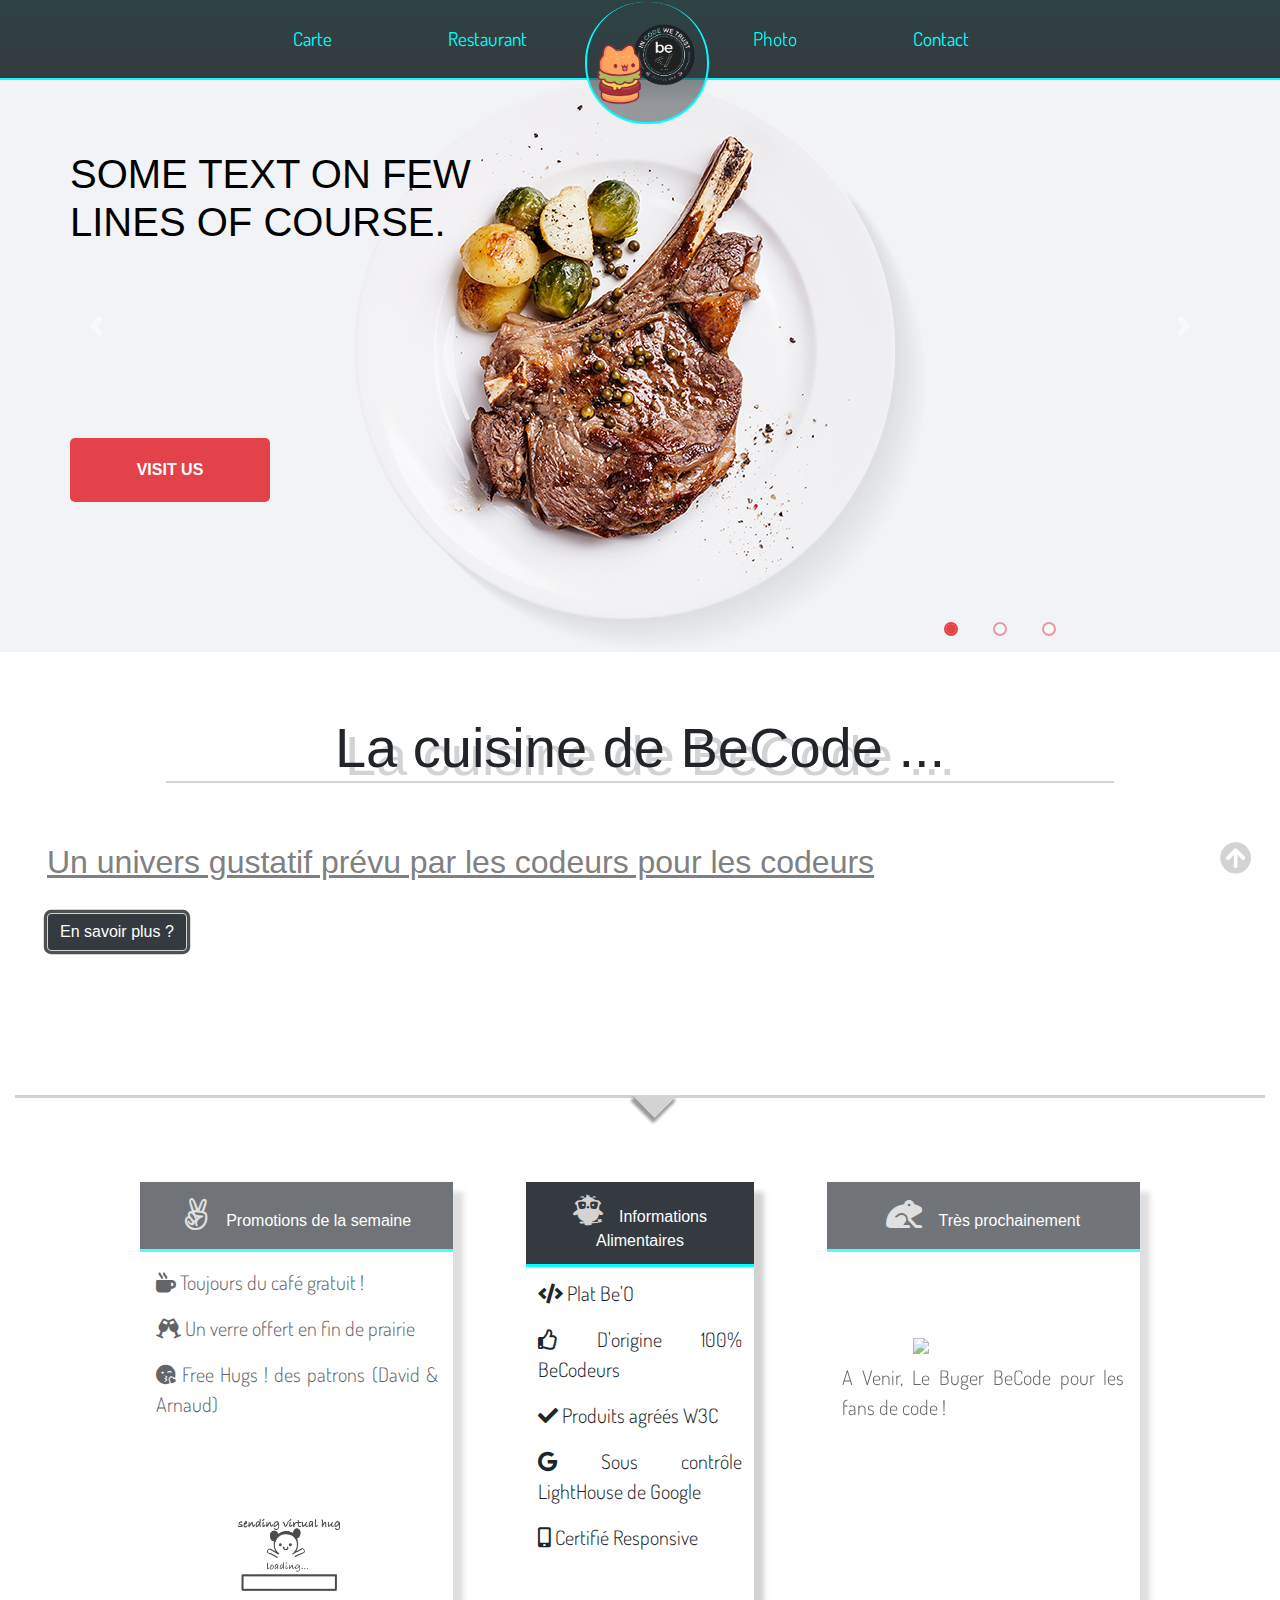
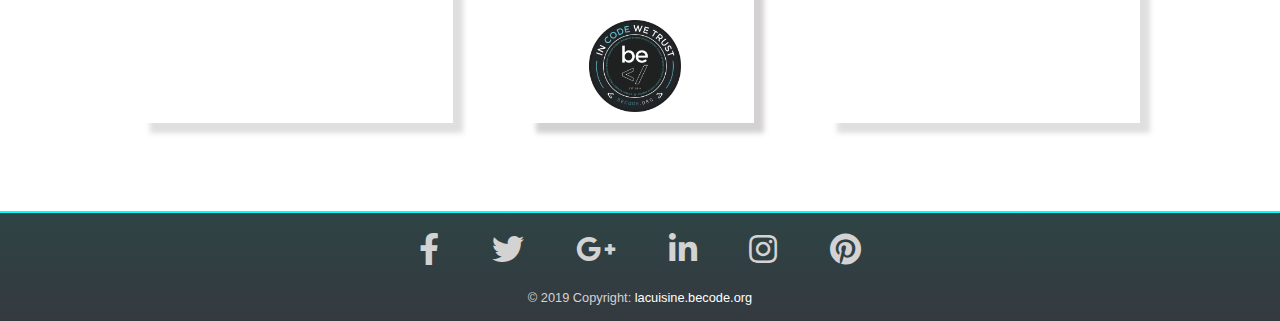
==== commit 8588abd5: "Modification index ajout image" ====
--- a/index.html
+++ b/index.html
@@ -198,10 +198,9 @@
     <div class="panel panel-default">
         <div class="panel-heading"><i class="fas fa-frog fa-md mr-md-3 mr-3 fa-2x" style="color: lightgray;"></i>Très prochainement</div>
         <div class="panel-body">
-            <div class="spinner-border" role="status">
-                <span class="sr-only">Loading...</span>
-              </div>
-              <p class="lead">Lorem ipsum dolor sit amet consectetur adipisicing elit. Nesciunt voluptates et vitae odit, deserunt harum neque, repellat impedit culpa ipsam repudiandae corporis id facilis ullam quibusdam perspiciatis dolorem? Inventore, nemo.              </p>
+          <img src="assets/img/Beburger.jpg.svg.png">
+            <h3></h3>
+              <p class="lead">A Venir, Le Buger BeCode pour les fans de code !</p>
         </div>
         </div>
 </div>
@@ -258,4 +257,4 @@
 <script src="https://maxcdn.bootstrapcdn.com/bootstrap/4.0.0/js/bootstrap.min.js" integrity="sha384-JZR6Spejh4U02d8jOt6vLEHfe/JQGiRRSQQxSfFWpi1MquVdAyjUar5+76PVCmYl" crossorigin="anonymous"></script>
 
 </body>
-</html>
+</html>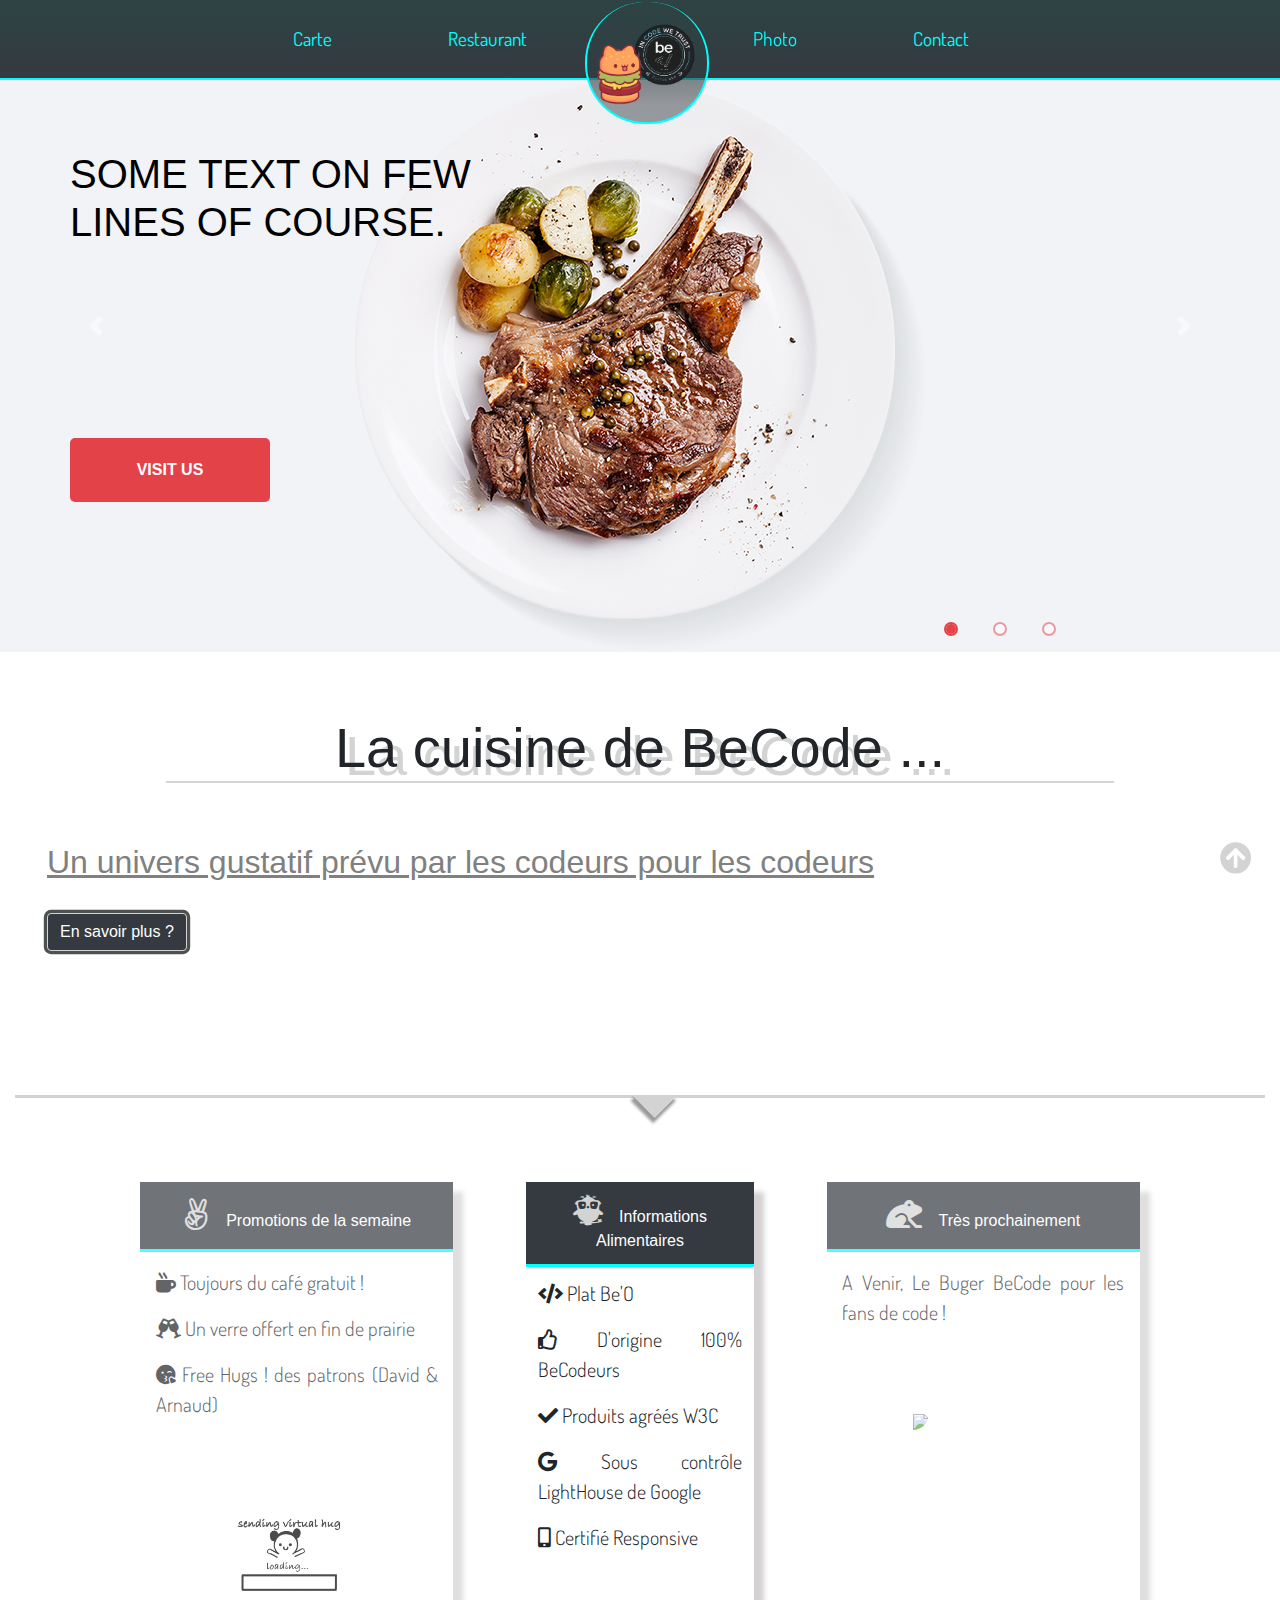
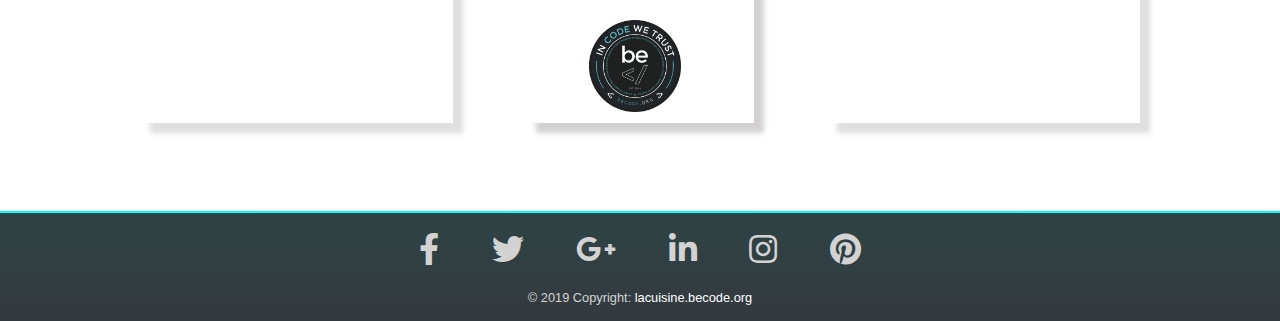
==== commit 29263c67: "remodif panel" ====
--- a/index.html
+++ b/index.html
@@ -198,9 +198,8 @@
     <div class="panel panel-default">
         <div class="panel-heading"><i class="fas fa-frog fa-md mr-md-3 mr-3 fa-2x" style="color: lightgray;"></i>Très prochainement</div>
         <div class="panel-body">
-          <img src="assets/img/Beburger.jpg.svg.png">
-            <h3></h3>
-              <p class="lead">A Venir, Le Buger BeCode pour les fans de code !</p>
+            <p class="lead">A Venir, Le Buger BeCode pour les fans de code !</p>
+           <img src="assets/img/Beburger.jpg.svg.png" class="rounded-circle">
         </div>
         </div>
 </div>
